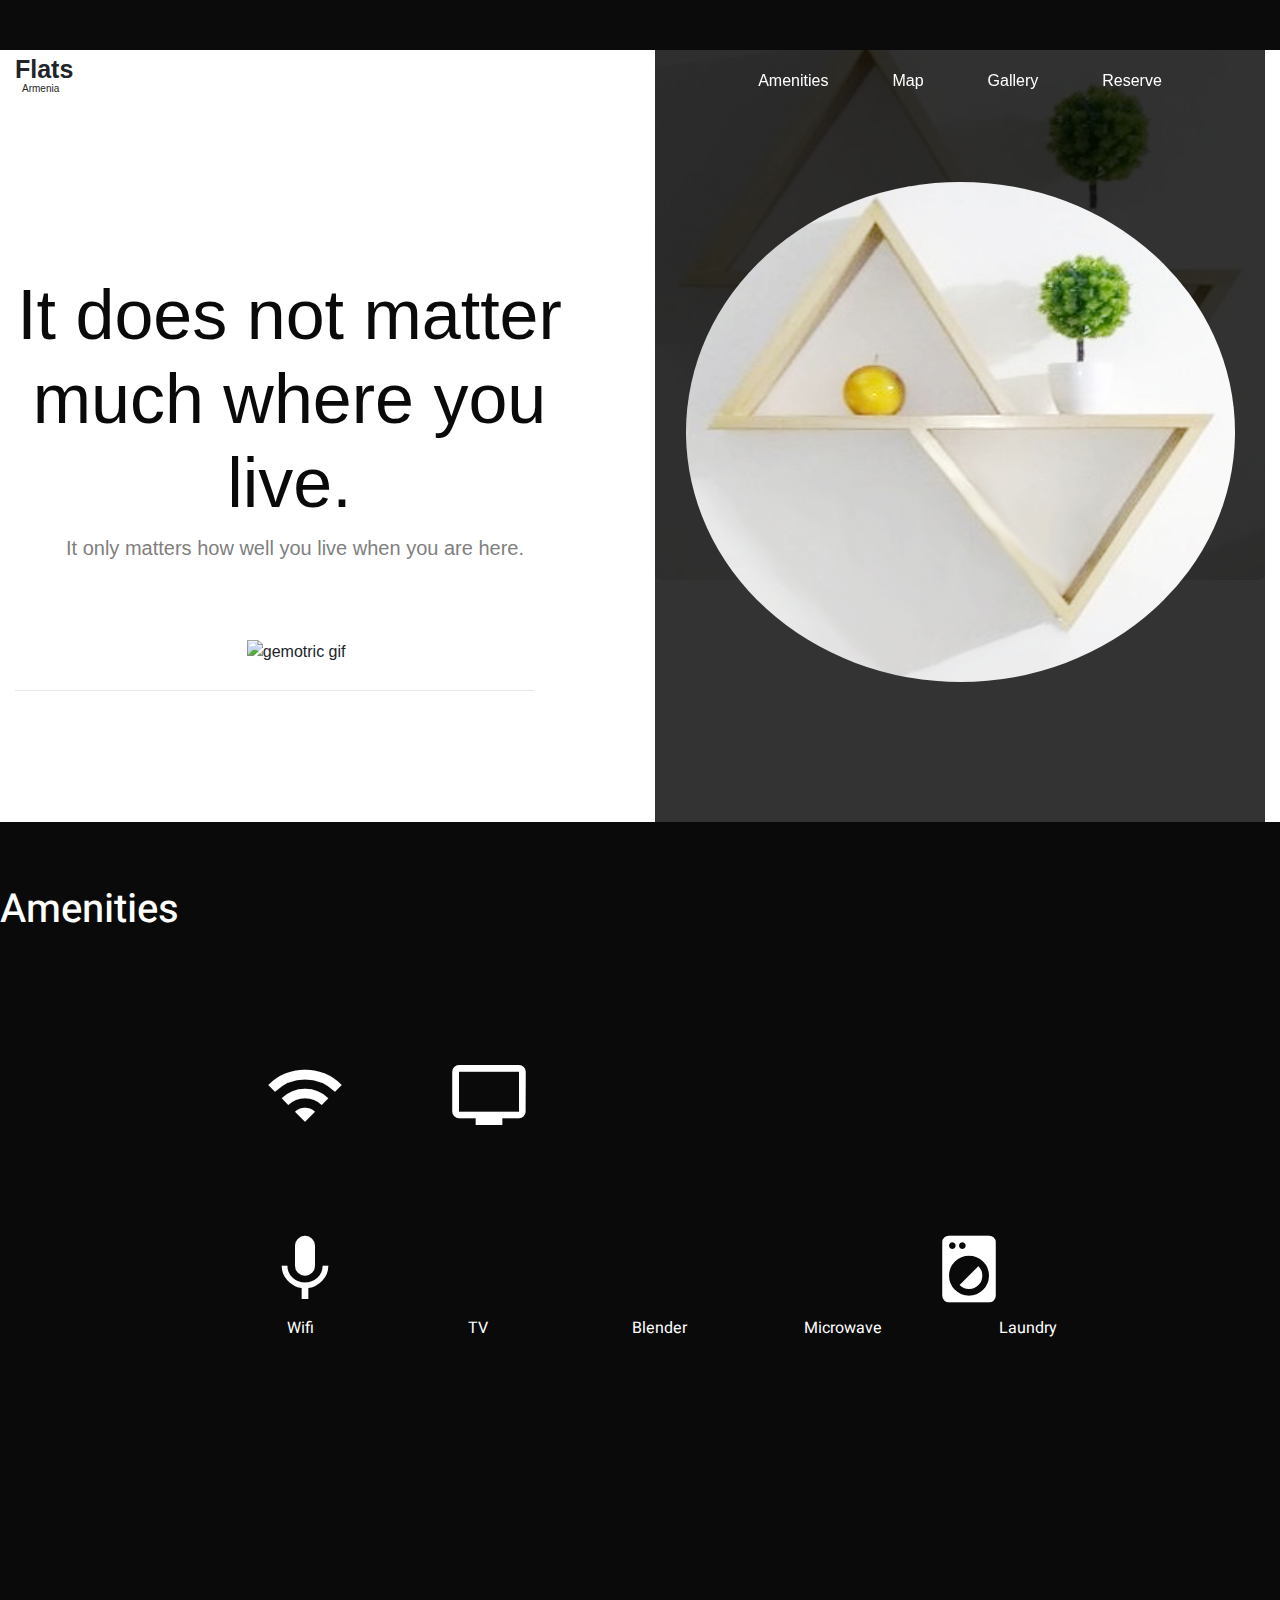
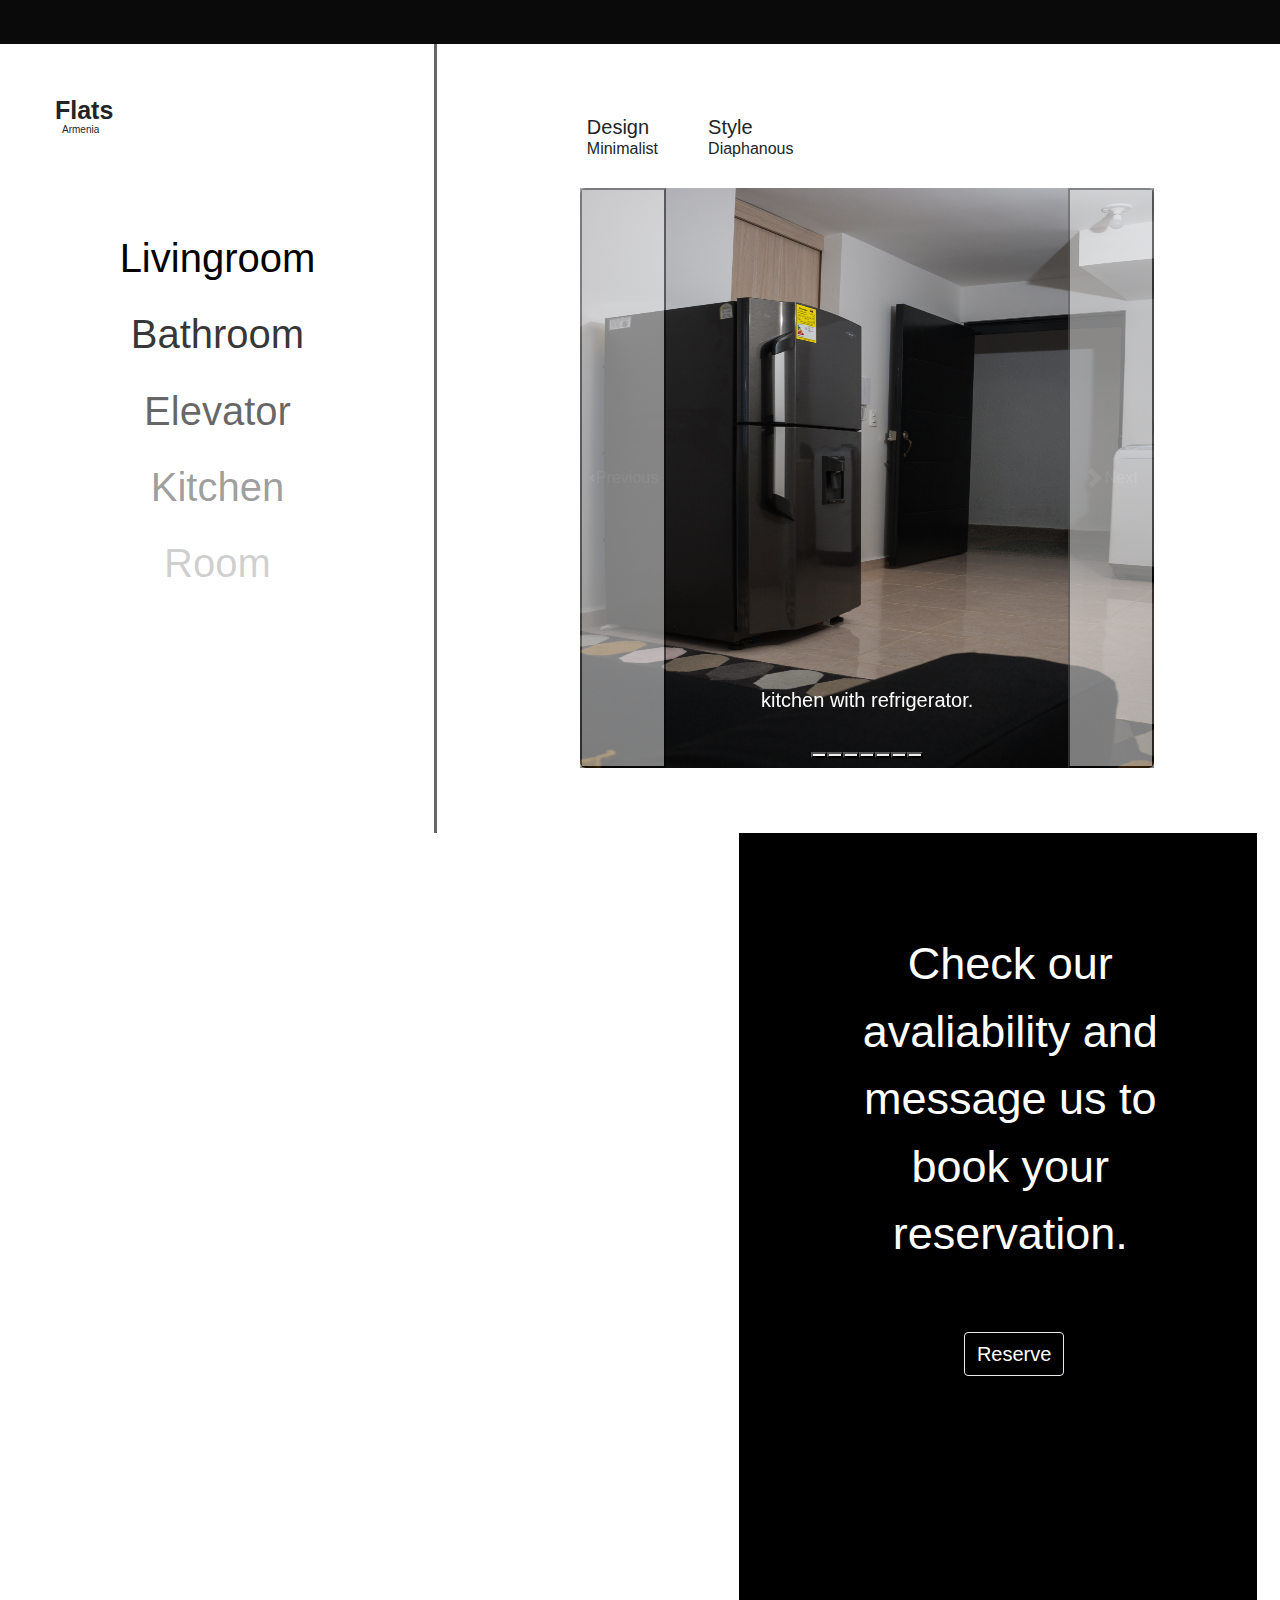
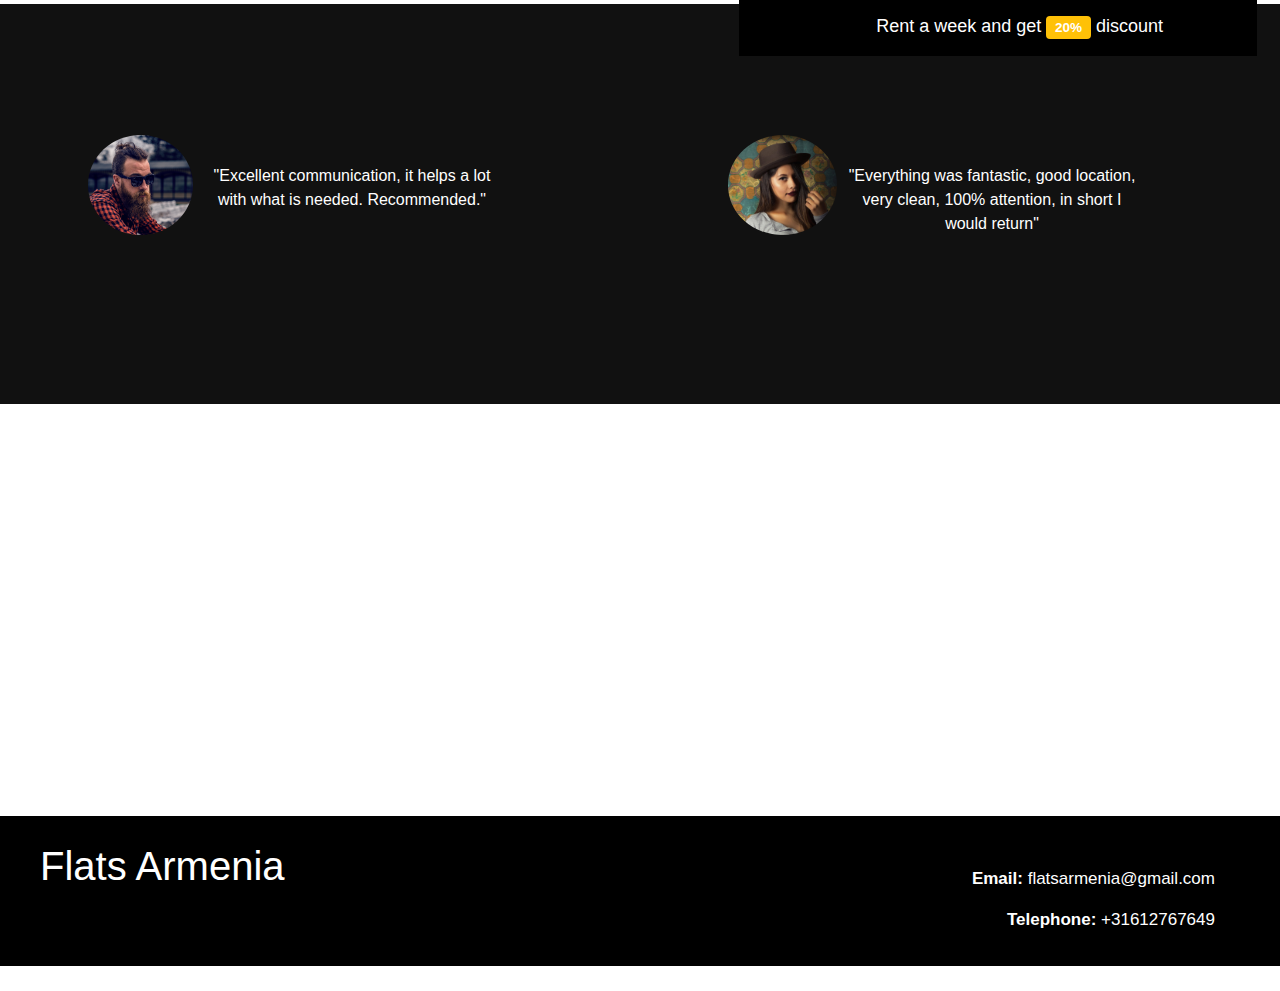
==== index.html @ c85fefac "deployment and clone process explained" ====
<!DOCTYPE html>
<html lang="en">

<head>
  <meta charset="UTF-8">
  <meta http-equiv="X-UA-Compatible" content="IE=edge">
  <meta name="viewport" content="width=device-width, initial-scale=1.0">
  <!--fonts-awesome-->
  <script src="https://kit.fontawesome.com/0c822ab8ba.js" crossorigin="anonymous"></script>
  <!--Google-fonts-->
  <link rel="preconnect" href="https://fonts.gstatic.com">
  <link
    href="https://fonts.googleapis.com/css2?family=Heebo:wght@100;200;300;700;800;900&family=Poppins:ital,wght@0,100;0,200;0,300;0,400;0,500;0,600;0,700;1,100;1,200;1,300;1,600&display=swap"
    rel="stylesheet">
  <!--Google-Icons-->
  <link href="https://fonts.googleapis.com/icon?family=Material+Icons" rel="stylesheet">
  <!--Boostrap 4.0.0-->
  <link rel="stylesheet" href="https://maxcdn.bootstrapcdn.com/bootstrap/4.0.0/css/bootstrap.min.css"
    integrity="sha384-Gn5384xqQ1aoWXA+058RXPxPg6fy4IWvTNh0E263XmFcJlSAwiGgFAW/dAiS6JXm" crossorigin="anonymous">
  <!--Boostrap 5.0.1-->
  <link href="https://cdn.jsdelivr.net/npm/bootstrap@5.0.1/dist/css/bootstrap.min.css" rel="stylesheet"
    integrity="sha384-+0n0xVW2eSR5OomGNYDnhzAbDsOXxcvSN1TPprVMTNDbiYZCxYbOOl7+AMvyTG2x" crossorigin="anonymous">
  <!--CSS-LINK-->
  <link href="assets/css/style.css" rel="stylesheet" type="text/css" />
  <script src="https://polyfill.io/v3/polyfill.min.js?features=default"></script>
  <script type="text/javascript" src="assets/js/script.js"></script>
  <title>Flats Armenia</title>
</head>
<body>
  <!--Landing page lg md -->
  <!-- The overlay -->
<div id="myNav" class="overlay">

  <!-- Button to close the overlay navigation -->
  <a href="javascript:void(0)" class="closebtn" onclick="closeNav()">&times;</a>

  <!-- Overlay content -->
  <div class="overlay-content">
    <a href="#amenities">Amenities</a>
    <a href="#map">Map</a>
    <a href="#carousel">Gallery</a>
    <a href="#calendar">Reserve</a>
  </div>

</div>

<!-- Use any element to open/show the overlay navigation menu -->
<div id="menu-hamburguer">
<span id="hamburguer-touch" onclick="openNav()"><i class="fas fa-bars"></i></span>
</div>
<div id="landing-page">
  <div class="container-fluid">
    <div class="row">
      <div class="col-md-6">
        <div id="logo"><span id="flats">Flats</span>
          <br><span id="armenia">Armenia</span>
        </div>
        <h1 id="title">It does not matter much where you live.</h1>
        <p id="small-letter">It only matters how well you live when you are here.</p>
        <img src="https://media.giphy.com/media/izyX9thmrMKMbUPx4b/giphy.gif" alt="gemotric gif" id="gif">
        <hr>
      </div>
      <div id="black-side" class="col-md-6 d-none d-sm-block">
        <div id="outer-image">
          <div id="carouselExampleSlidesOnly-1" class="carousel slide" data-bs-ride="carousel">
            <div class="carousel-inner">
              <div class="carousel-item background-image active">
                <img src="assets/images/carousel-1.jpg" class="d-block w-100 motion" alt="...">
              </div>
              <div class="carousel-item background-image">
                <img src="assets/images/cuadro.jpg" class="d-block w-100 motion" alt="...">
              </div>
              <div class="carousel-item background-image">
                <img src="assets/images/room.jpg" class="d-block w-100 motion" alt="...">
              </div>
            </div>
          </div>
          <div class="opaque-overlay">
            <nav id="menu-bar">
              <ul class="nav justify-content-center">
                <li class="nav-item">
                  <a class="nav-link active" aria-current="page" href="#amenities">Amenities</a>
                </li>
                <li class="nav-item">
                  <a class="nav-link" href="#map">Map</a>
                </li>
                <li class="nav-item">
                  <a class="nav-link" href="#carousel">Gallery</a>
                </li>
                <li class="nav-item">
                  <a class="nav-link" href="#calendar">Reserve</a>
                </li>
              </ul>
            </nav>
            <div id="carouselExampleSlidesOnly" class="carousel slide" data-bs-ride="carousel">
              <div class="carousel-inner">
                <div class="carousel-item active">
                  <img src="assets/images/carousel-1.jpg" class="d-block round-image" alt="decoration-flat">
                </div>
                <div class="carousel-item">
                  <img src="assets/images/cuadro.jpg" class="d-block round-image" alt="minimalist-picture-flat">
                </div>
                <div class="carousel-item">
                  <img src="assets/images/room.jpg" class="d-block round-image" alt="room-armenia">
                </div>
              </div>
            </div>
          </div>
        </div>
      </div>
    </div>
  </div>
  </div>
  <!--end landing page lg md-->
  <!--landing page sm-->

  <!--end landing page sm-->
  <div id="amenities" class="container-fluid">
    <div class="row">
      <h1 class="amenities-title">Amenities</h1>
      <div class="col-6 col-md-12">
        <ul class=amen-icons>
          <li><i class="material-icons">wifi</i><span class="d-md-none text-position">Wifi</span></li>
          <li><i class="material-icons">tv</i><span class="d-md-none text-position">TV</span></li>
          <li><i class="material-icons">blender</i><span class="d-md-none text-position">Blender</span></li>
          <li><i class="material-icons">microwave</i><span class="d-md-none text-position">Microwave</span></li>
          <li><i class="material-icons">local_laundry_service</i><span class="d-md-none text-position">Laundry</span>
          </li>
        </ul>
        <ul class="amen-text d-none d-sm-block">
          <li><span class="text-icon-1">Wifi</span></li>
          <li><span class="text-icon-2">TV</span></li>
          <li><span class="text-icon-3">Blender</span></li>
          <li><span class="text-icon-4">Microwave</span></li>
          <li><span class="text-icon-5">Laundry</span></li>
        </ul>
      </div>
      <div class="col-sm-12 col-6">
        <ul class=amen-icons>
          <li><i class="material-icons">flatware</i><span class="d-md-none text-position">Cutlery</span></li>
          <li><i class="material-icons">iron</i><span class="d-md-none text-position">Iron</span></li>
          <li><i class="material-icons">shower</i><span class="d-md-none text-position">Shower</span></li>
          <li><i class="material-icons">elevator</i><span class="d-md-none text-position">Elevator</span></li>
          <li><i class="material-icons">not_interested</i><span class="d-md-none text-position">No Parking</span></li>
        </ul>
        <ul class="amen-text d-none d-sm-block">
          <li><span class="text-icon-6">Silverware</span></li>
          <li><span class="text-icon-7">Iron</span></li>
          <li><span class="text-icon-8">Shower</span></li>
          <li><span class="text-icon-9">Elevator</span></li>
          <li><span class="text-icon-10">Not parking</span></li>
        </ul>
      </div>
    </div>
  </div>
  <div id="carousel" class="container-fluid">
    <div class="row">
      <div class="col-4 d-none d-xl-block">
        <div id="logo-2"><span id="flats-2">Flats</span>
          <br><span id="armenia-2">Armenia</span>
        </div>
        <ul id="house-sections">
          <li class="vertical-list color-1">
            <h1>Livingroom</h1>
          </li>
          <li class="vertical-list color-2">
            <h1>Bathroom</h1>
          </li>
          <li class="vertical-list color-3">
            <h1>Elevator</h1>
          </li>
          <li class="vertical-list color-4">
            <h1>Kitchen</h1>
          </li>
          <li class="vertical-list color-5">
            <h1>Room</h1>
          </li>

        </ul>
      </div>
      <div class="col-8">
        <div class="carrousel-titles-2">
          <ul id="carousel-list">
            <li>
              <h5>Design</h5><span id="minimal">Minimalist</span>
            </li>
            <li>
              <h5>Style</h5><span id="diaphan">Diaphanous</span>
            </li>
          </ul>
        <div id="carouselExampleDark" class="carousel carousel-dark slide" data-bs-ride="carousel">
          <div class="carousel-indicators">
            <button type="button" data-bs-target="#carouselExampleDark" data-bs-slide-to="0" class="active"
              aria-current="true" aria-label="Slide 1"></button>
            <button type="button" data-bs-target="#carouselExampleDark" data-bs-slide-to="1"
              aria-label="Slide 2"></button>
            <button type="button" data-bs-target="#carouselExampleDark" data-bs-slide-to="2"
              aria-label="Slide 3"></button>
            <button type="button" data-bs-target="#carouselExampleDark" data-bs-slide-to="3"
              aria-label="Slide 4"></button>
            <button type="button" data-bs-target="#carouselExampleDark" data-bs-slide-to="4"
              aria-label="Slide 5"></button>
            <button type="button" data-bs-target="#carouselExampleDark" data-bs-slide-to="5"
              aria-label="Slide 6"></button>
            <button type="button" data-bs-target="#carouselExampleDark" data-bs-slide-to="6"
              aria-label="Slide 7"></button>
          </div>
          <div class="carousel-inner">
            <div class="carousel-item active" data-bs-interval="10000">
              <img src="assets/images/fridge.jpg" class="d-block w-100 image-height" alt="...">
              <div class="carousel-caption d-none d-md-block">
                <h5 class="slide-white">kitchen with refrigerator.</h5>
                <p></p>
              </div>
            </div>
            <div class="carousel-item" data-bs-interval="2000">
              <img src="assets/images/kitchen-1.jpg" class="d-block w-100" alt="...">
              <div class="carousel-caption d-none d-md-block">
                <h5 class="slide-white">fully equipped kitchen </h5>
                <p></p>
              </div>
            </div>
            <div class="carousel-item" data-bs-interval="2000">
              <img src="assets/images/room1.jpg" class="d-block w-100" alt="...">
              <div class="carousel-caption d-none d-md-block">
                <h5>Confortable room with closet</h5>
                <p></p>
              </div>
            </div>
            <div class="carousel-item" data-bs-interval="2000">
              <img src="assets/images/bathroom.jpg" class="d-block w-100" alt="...">
              <div class="carousel-caption d-none d-md-block">
                <h5>Toilet and sink</h5>
                <p></p>
              </div>
            </div>
            <div class="carousel-item" data-bs-interval="2000">
              <img src="assets/images/kitchen3.jpg" class="d-block w-100" alt="...">
              <div class="carousel-caption d-none d-md-block">
                <h5>Drawers fully equipped with kitchen appliances</h5>
                <p></p>
              </div>
            </div>
            <div class="carousel-item">
              <img src="assets/images/shower.jpg" class="d-block w-100 image-height" alt="...">
              <div class="carousel-caption d-none d-md-block">
                <h5>Hot water shower</h5>
                <p></p>
              </div>
            </div>
          </div>
          <button class="carousel-control-prev" type="button" data-bs-target="#carouselExampleDark"
            data-bs-slide="prev">
            <span class="carousel-control-prev-icon" aria-hidden="true"></span>
            <span class="visually-hidden">Previous</span>
          </button>
          <button class="carousel-control-next" type="button" data-bs-target="#carouselExampleDark"
            data-bs-slide="next">
            <span class="carousel-control-next-icon" aria-hidden="true"></span>
            <span class="visually-hidden">Next</span>
          </button>
        </div>
      </div>
    </div>
  </div>
  <div id="calendar">
    <div class="container-fluid">
      <div class="row">
        <div class="col-7 ">
          <div class="elfsight-app-0c8169be-a261-493d-876f-62c4e778d07e"></div>
        </div>
        <div class="col-5">
          <p class="text-center">Check our avaliability and message us to book your reservation.</p>
          <a href="form.html" class="btn btn-dark">Reserve</a>
          <hr class="hr">
          <p class="badge-title">Rent a week and get <span class="badge bg-secondary">20%</span> discount</p>
        </div>
      </div>
    </div>
  </div>
  </div>
  <div id="review" class="container-fluid">
    <div class="row block">
      <div class="col-6">
        <div class="row">
          <div class="col-6 margin-image"><img class="round-image-1" src="assets/images/guy-image.png" alt="guest-mam"></div>
          <div class="col-6 margin-paragraph">
            <p>"Excellent communication, it helps a lot with what is needed. Recommended."</p>
          </div>
        </div>
      </div>
      <div class="col-6 block">
        <div class="row">
          <div class="col-6 margin-image"><img class="round-image-1" src="assets/images/girl-image.png" alt="guest-mam"></div>
          <div class="col-6 margin-paragraph">
            <p>"Everything was fantastic, good location, very clean, 100% attention, in short I would return"</p>
          </div>
        </div>
      </div>
    </div>
  </div>
  <div id="map"></div>
  <footer id="footer">
    <div id="info" class="row">
      <div class="col-7">
        <ul id="social">
          <li class="horizontal style"><a href="#flats">Flats Armenia</a></li>
          <li class="horizontal"><a href="https://www.airbnb.nl/rooms/31710601?translate_ugc=false&federated_search_id=bd0668a5-f300-4bf9-8739-6a45bd5bab67&source_impression_id=p3_1626727324_x%2BwKQZFZcJ4nUCVn&guests=1&adults=1"><i class="fab fa-airbnb"></i></a></li>
          <li class="horizontal"><a href="https://www.instagram.com/alquiler_armenia_quindio/"><i class="fab fa-instagram"></i></a></li>
        </ul>
      </div>
      <div id="contact" class="col-5">
        <p><span class="bold">Email:</span> flatsarmenia@gmail.com</p>
        <p><span class="bold">Telephone:</span> +31612767649</p>

      </div>
    </div>
  </footer>
  <script>
  /* Open when someone clicks on the span element */
function openNav() {
  document.getElementById("myNav").style.width = "100%";
}

/* Close when someone clicks on the "x" symbol inside the overlay */
function closeNav() {
  document.getElementById("myNav").style.width = "0%";
}
</script>
  <script>
    var APIkey = "AIzaSyD6F2UYda2LUohDHbhWN4rVdmyiPNs7oMw";
  </script>
  <!-- Async script executes immediately and must be after any DOM elements used in callback. -->
  <script
    src="https://maps.googleapis.com/maps/api/js?key=AIzaSyD6F2UYda2LUohDHbhWN4rVdmyiPNs7oMw&callback=initMap&libraries=&v=weekly"
    async></script>
  <script src="https://apps.elfsight.com/p/platform.js" defer></script>
  <script src="https://code.jquery.com/jquery-3.2.1.slim.min.js"
    integrity="sha384-KJ3o2DKtIkvYIK3UENzmM7KCkRr/rE9/Qpg6aAZGJwFDMVNA/GpGFF93hXpG5KkN"
    crossorigin="anonymous"></script>
  <script src="https://cdnjs.cloudflare.com/ajax/libs/popper.js/1.12.9/umd/popper.min.js"
    integrity="sha384-ApNbgh9B+Y1QKtv3Rn7W3mgPxhU9K/ScQsAP7hUibX39j7fakFPskvXusvfa0b4Q"
    crossorigin="anonymous"></script>
  <script src="https://maxcdn.bootstrapcdn.com/bootstrap/4.0.0/js/bootstrap.min.js"
    integrity="sha384-JZR6Spejh4U02d8jOt6vLEHfe/JQGiRRSQQxSfFWpi1MquVdAyjUar5+76PVCmYl"
    crossorigin="anonymous"></script>
  <script src="https://cdn.jsdelivr.net/npm/bootstrap@5.0.1/dist/js/bootstrap.bundle.min.js"
    integrity="sha384-gtEjrD/SeCtmISkJkNUaaKMoLD0//ElJ19smozuHV6z3Iehds+3Ulb9Bn9Plx0x4"
    crossorigin="anonymous"></script>
   
</body>


</html>
---- assets/css/style.css ----
@import url('https://fonts.googleapis.com/css2?family=Heebo:wght@100;200;300;700;800;900&family=Poppins:ital,wght@0,100;0,200;0,300;0,400;0,500;0,600;0,700;1,100;1,200;1,300;1,600&display=swap');



/*--Header--*/
#landing-page{
width: 100%;

}
#logo{
   position: relative;
   top:8%;
   line-height: 0.9;
}
#flats{
font-weight: bold;
font-size: 25px;
margin-bottom: 0px;
line-height: 0px;
}
#armenia{
  font-weight: lighter;
font-size: 10px;
margin-top: 0px;
line-height: 0.6;
margin-left: 7px;
}
#carousel #logo-2{
  position: relative;
  top:8%;
  line-height: 0.9;
  padding-left: 40px;
}
#carousel #flats-2{
font-weight: bold;
font-size: 25px;
margin-bottom: 0px;
line-height: 0px;
}
#carousel #armenia-2{
 font-weight: lighter;
font-size: 10px;
margin-top: 0px;
line-height: 0.6;
margin-left: 7px;
}
/*--menu--*/

#menu-bar {
margin-top: 10%;
padding: 0 0 10px;
}
#menu-hamburguer{
  height:50px;
  background-color: #0c0b0b;
  width: 100%;
  position: fixed;
  z-index: 2;
}
.fa, .fas {
  font-weight: 900;
  font-size: 40px;
  color: #ffffff;
}

.nav-link {
    display: block;
    padding: .5rem 2rem;
    color: #ffffff;
    text-decoration: none;
    transition: color .15s ease-in-out,background-color .15s ease-in-out,border-color .15s ease-in-out;
}
.nav-link:focus, .nav-link:hover {
    color: #e9d434;
}
#gif {
  height: 50px;
  width: 50px;
  margin-left: 38%;
  opacity: 1;
  margin-top: 10%;
}
hr{
  position: relative;
  top:10px;
  margin-right: 15%;
}
/*--End-Header--*/
/*--start Amenities--*/
#amenities {
  background: #0a0a0a;
  color:#ffffff;
  font-family: "heebo";
  height:822px;
 width: 100%;

}
.amenities-title{
  text-align: center;
  padding-top:5% ;
}
#amenities li{
  display: inline;
  margin-right: 10%;
  margin-top: 5%;

}
#amenities ul{
  padding-left: 20%;
 
}
.font-amenities{
display: inline;
}


.amen-icons{
  padding-top: 0px;
  margin-bottom: 0px;
  margin-top: 9%;
}
.text-icon{
  padding-left: 2.5%;
}
/*Icons--google*/
.material-icons {
  font-family: 'Material Icons';
  font-weight: normal;
  font-style: normal;
  font-size: 80px;  /* Preferred icon size */
  display: inline-block;
  line-height: 1;
  text-transform: none;
  letter-spacing: normal;
  word-wrap: normal;
  white-space: nowrap;
  direction: ltr;

  /* Support for all WebKit browsers. */
  -webkit-font-smoothing: antialiased;
  /* Support for Safari and Chrome. */
  text-rendering: optimizeLegibility;

  /* Support for Firefox. */
  -moz-osx-font-smoothing: grayscale;

  /* Support for IE. */
  font-feature-settings: 'liga';
}
.text-icon-1{
padding-left: 2.2%;
}
.text-icon-2{
  padding-left: 5%;
  }
  .text-icon-3{
    padding-left: 4%;
    }
    .text-icon-4{
      padding-left: 1.3%;
      }
      .text-icon-5{
        padding-left: 1.3%;
        }
        .text-icon-6{
          padding-left: 0.5%;
          }
          .text-icon-7{
            padding-left: 2.2%;
            }
            .text-icon-8{
              padding-left: 4%;
              }
              .text-icon-9{
                padding-left: 2%;
                }
                .text-icon-10{
                  padding-left: 1.3%;
                  }


/*--End Amenities--*/
#outer-image{
  height: 822px;
    width: 100%;
        overflow: hidden;
    position: relative;
}

@keyframes hero-zoom {
    from{
        transform: scale(1);
    }
    to{
        transform: scale(2);
    }
}
#title{
    color:#0a0a0a;
    font-size: 70px;
    text-align:center;
    margin-top: 40%;
    margin-right: 10%;
    margin-left: 0%

}
#small-letter{
    font-size: 20px;
    text-align:center;
    margin-right: 50px;
    color: gray;
}
.row{
    --bs-gutter-x: 9.0rem;
}
.opaque-overlay {
    position: absolute;
    top: 0;
    left: 0;
    height: 822.5px;
    width: 100%;
    background-color: rgba(0,0,0,0.8);
}

.round-image{
  height: 500px;
    border-radius: 50%;
    margin-top: 10%;
    margin-left: 15%;
}
#carouselExampleSlidesOnly{
margin-top: 10px;
}

.motion{
   animation-name: hero-zoom;
  animation-duration: 6s;
  animation-fill-mode: forwards;
}
@keyframes hero-zoom {
    from{
        transform: scale(1);
    }
    to{
        transform: scale(2);
    }
}
.background-image{
  height: 822px;
}
.row {
  --bs-gutter-x: .0rem;
  }
  /*--Carousel section*/
  #house-sections{
margin-top: 40%;
text-align: center;
padding-left: 1px;
  }
  .vertical-list{
    list-style: none;
    padding-bottom: 5%;
  }
  .color-1{
    color:rgba(0,0,0,1);
  }
  .color-2{
    color:rgba(0,0,0,0.8);
  }
  .color-3{
    color:rgba(0,0,0,0.6);
  }
  .color-4{
    color:rgba(0,0,0,0.4);
  }
  .color-5{
    color:rgba(0,0,0,0.2);
  }
 
 .slide-white{
color:#ffffff;
 }
 .slide-black{
color:black;
}

  .carrousel-titles-1 li{
    display: inline-block;
    padding-left:10%;
    margin-left: 10px;
    padding-top: 20%;
  }
  #carrousel-titles-1 ul{
    margin-left: -70px;
  }
  .carrousel-titles-2 li{
    display: inline-block;
    padding-left:1%;
    margin-left: -0px;
  }
  #carrousel-titles-2 ul{
    margin-left: -70px;
  }
  #carousel-list{
    padding-top: 1%;
    padding-left: 1px;
    line-height: 0.3;
    padding-bottom: 20px;
    word-spacing: 40px;
  }
  #minimal{
font-weight: lighter;
  }
  #diaphan{
    font-weight: lighter;
  }
  #carousel{
height: 800px;
width:101.7%;
  }
  .col-8 {
    flex: 0 0 auto;
    width: 60.3333333333%;
    padding-left: 11%;
    padding-right: 5%;
    padding-top:5%;
    padding-bottom:5%;
    border-left: rgba(0,0,0,0.6) solid 3px;
}

.w-100 {
  width: 100%!important;
  height: 580px;
  border-radius: 1%;
}
  /*--END-Carousel section*/
  /*--Calendar section*/  
  .col-5{
    background-color:black;
    color:#ffff;
    font-size: 45px;
  }
  .text-center{
margin-top: 20%;
margin-right: 10%;
margin-left: 15%;
  }
  .badge {
    display: inline-block;
    padding: .35em .65em;
    font-size: .75em;
    font-weight: 700;
    line-height: 1;
    color: #fff;
    text-align: center;
    white-space: nowrap;
    vertical-align: baseline;
    border-radius: .25rem;
}
.bg-secondary {
    background-color: #ffc107!important;
}
#calendar .badge-title{
  font-size:18px;
  margin-right: 15%;
margin-left: 25%;
margin-top:2%;
font-weight:lighter;
}
.btn {
  margin-left: 43%;
  font-size: 20px;
  margin-top: 10%;
}
.btn-dark {
  color: #fff;
  background-color: #000000;
  border-color: #e9ecef;
}
.hr{
  margin-top: 45%;
margin-left: 17%;
}
#review{
  width:100%;
  height:400px;
  background-color:
  #111111;
  margin-top: 59.4%;
  }

.margin-paragraph {
  margin-top: 25%;
  width: 60%;
  color: #ffff;
  text-align: center;
  position: absolute;
  left: 30%;
}
div#map {
  min-height: 360px;
margin-top: 2%;
width:100%;
}
#footer{
  height: 180px;
  width:100%;
  background-color:black;
  color:#ffff;
  margin-top:2%;
  margin-left:1%;
  margin-bottom: 2%;
}
#social{
list-style:  none;
margin-top: 20px;
}
.horizontal{
  display: inline;
  text-align: center;
}
.fab, .far {
  font-weight: 400;
  font-size: 40px;
  margin-left: 50px;
  margin-top: 4.5%;
}
.style{
  font-size: 40px;
}
.info{
  margin-top: 1px;
  margin-left: 80%;
}

#contact{
  text-align: right;
  padding-right: 80px;
  padding-top: 20px;
  margin-top: 30px;
  font-size: 17px;
}
.bgn{
  background-color: black;
}

.bold{
font-weight: bold;
margin-top: 30px;
  font-size: 17px;
}
.jumbotron {
  border-radius: 1%;
  padding: 4rem 2rem;
  margin: 15%;
}
.jumbo-title{
  text-align: center;
  font-size: 40px;
}
.alert-secondary {
  color: #41464b;
  background-color: #1a1b1b;
  border-color: #d3d6d8;
}
#logo-form{
  color:white;
  margin-left: 10%;
  position: absolute;
  top:5%;
  line-height: 0.9;
}
#logo-form-1{
  font-weight: bold;
  font-size: 25px;
  margin-bottom: 0px;
  line-height: 0px;
}
#logo-form-2{
    font-weight: lighter;
   font-size: 10px;
   margin-top: 17px;
   line-height: 0.6;
   margin-left: 7px;
   }


@media screen and (max-width: 1024px) {
   
  #black-side{
    padding-left: 0px;
  }
  #carousel {
    height: 350px;
    width: 100%;
}
}
  

  .round-image{
  margin-left: 5%;
  width: 90%;
}
#calendar .row{
  width:100%;
}

.round-image-1{
  height: 100px;
    border-radius: 50%;
    margin-top: 1%;
    margin-left: 25%;
    display: inline;
}
.margin-image{
  margin-top: 20%;
  width:40%;
  color: #ffff;
}

.margin-paragraph {
  margin-top: 25%;
  width: 60%;
  color: #ffff;
  text-align: center;
  position: absolute;
  left: 30%;
}
#footer {
  height: 150px;
  width: 100%;
  background-color: black;
  color: #ffff;
  margin-top: 2%;
  margin-left: 0%;
}
li a{
  text-decoration: none;
  color: #ffffff;
}
a:hover {
  color: #f8f9fa;
  text-decoration: none;
}
a{
  text-decoration: none;
  color: #ffffff;
}
/* The Overlay (background) */
.overlay {
  /* Height & width depends on how you want to reveal the overlay (see JS below) */   
  height: 100%;
  width: 0;
  position: fixed; /* Stay in place */
  z-index: 1; /* Sit on top */
  left: 0;
  top: 0;
  background-color: rgb(0,0,0); /* Black fallback color */
  background-color: rgba(0,0,0, 0.9); /* Black w/opacity */
  overflow-x: hidden; /* Disable horizontal scroll */
  transition: 0.5s; /* 0.5 second transition effect to slide in or slide down the overlay (height or width, depending on reveal) */
}

/* Position the content inside the overlay */
.overlay-content {
  position: relative;
  top: 25%; /* 25% from the top */
  width: 100%; /* 100% width */
  text-align: center; /* Centered text/links */
  margin-top: 30px; /* 30px top margin to avoid conflict with the close button on smaller screens */
}

/* The navigation links inside the overlay */
.overlay a {
  padding: 8px;
  text-decoration: none;
  font-size: 36px;
  color: #818181;
  display: block; /* Display block instead of inline */
  transition: 0.3s; /* Transition effects on hover (color) */
}

/* When you mouse over the navigation links, change their color */
.overlay a:hover, .overlay a:focus {
  color: #f1f1f1;
}

/* Position the close button (top right corner) */
.overlay .closebtn {
  position: absolute;
  top: 20px;
  right: 45px;
  font-size: 60px;
}

/* When the height of the screen is less than 450 pixels, change the font-size of the links and position the close button again, so they don't overlap */
@media screen and (max-height: 450px) {
  .overlay a {font-size: 20px}
  .overlay .closebtn {
    font-size: 40px;
    top: 15px;
    right: 35px;
  }
}



@media screen and (max-width: 768px) {
 
  #logo{
    position: relative;
    top:15%;
    line-height: 0.9;
}

#title{
  color:#0a0a0a;
  font-size: 40px;
  text-align:center;
  margin-top:40%;
  margin-right: -10%;
}
#small-letter{
  font-size: 15px;
  text-align:center;
  margin-left: 10px;
  color: gray;
  margin-right:-10%;
}
.col-md-6{
  padding-left: 50px;
  padding-right: 0px;
  height: 550px;
}
#gif {
  height: 70px;
  width: 70px;
  margin-left: 45%;
  opacity: 1;
  margin-top: 9%;
}
hr{
  margin-left: 10%;
  margin-top: 10%;
  margin-right: 0%;
}
#amenities {
  background: #0a0a0a;
  color:#ffffff;
  font-family: "heebo";
  height:400px;
  width:123.1%;
  padding-top: 10%;
}
#amenities li{
  display:block;
  margin-right: 10%;
  margin-top: 5%;

}

/*Icons--google*/
.material-icons {
  font-family: 'Material Icons';
  font-weight: normal;
  font-style: normal;
  font-size: 30px;  /* Preferred icon size */
  display: inline;
  line-height: 1;
  text-transform: none;
  letter-spacing: normal;
  word-wrap: normal;
  white-space: nowrap;
  direction: ltr;

  /* Support for all WebKit browsers. */
  -webkit-font-smoothing: antialiased;
  /* Support for Safari and Chrome. */
  text-rendering: optimizeLegibility;

  /* Support for Firefox. */
  -moz-osx-font-smoothing: grayscale;

  /* Support for IE. */
  font-feature-settings: 'liga';
}
.text-position{
padding-left: 5%;
font-size: 20px;
font-weight: normal;
margin-bottom: 9%;
position: absolute;
}

.container, .container-md, .container-sm {
  max-width: 768px;
}
.row {
  --bs-gutter-x: .0rem;
}
#carousel{
height: 100%;
width:120%;
}
.w-100 {
  width: 100%!important;
  height: 400px;
}
.col-8 {
  flex: 0 0 auto;
  width: 80.3333333333%;
  padding-left: 15%;
  padding-right: 0%;
  padding-top:5%;
  padding-bottom:5%;
  margin-left:2%;
  border-left: rgba(0,0,0,0) solid 1px;
}
#calendar{
  width:100%;
  padding-left:0px
}
#calendar .row{
  width:100%;
}
#calendar .badge-title {
  font-size: 20px;
  margin-right: 15%;
  margin-left: 20%;
  margin-top: 17%;
  font-weight: lighter;
  margin-bottom: 10%;
  text-align: center;
}
.col-7 {
  flex: 0 0 auto;
  width: 100%;
}
.col-5 {
  flex: 0 0 auto;
  width: 100%;
}
.hr{
  display: none;
}
.btn{
  margin-left: 41.5%;
}
#review {
  width: 123%;
  height: 400px;
  background-color: #111111;
  margin-left: 0px;
  margin-top: 10px;
}
 #review .block{
  display: block;
position: relative;
}
.margin-paragraph {
  margin-top: 20%;
  width: 60%;
  color: #ffff;
  /* padding-left: 25%; */
  text-align: center;
  position: absolute;
  left: 105%;
}
.margin-image{
  margin-top: 27%;
  width:40%;
  color: #ffff;
  margin-left:35px;
}
div#map {
  min-height: 360px;
margin-top: 2%;
width: 122%;
}
#footer {
  height: 150px;
  width: 123%;
  background-color: black;
  color: #ffff;
  margin-top: 2%;
  margin-left: 0%;
}
#contact {
  text-align: right;
  padding-right: 20px;
  padding-top: 0px;
  line-height: 8px;
  margin-top: 0px;
}
#contact .col-5{
  background-color: #ffff;
}
.jumbotron {
  border-radius: 1%;
  padding: 4rem 2rem;
  margin: 15%;
  margin-top:20%;
}
form .btn{
  margin-left: 12%;
}

}
/*ipod pro responsiveness*/
@media screen and (width: 1024px){
  #amenities ul {
    padding-left: 10%;
    color:rgb(248, 250, 250);
  }
  #logo{
    position: relative;
    top:9%;
    line-height: 0.9;
}
#gif {
  height: 70px;
  width: 70px;
  margin-left: 37.5%;
  opacity: 1;
  margin-top: 9%;
}
hr{
  margin-right: 10%;
}
  #amenities{
  width: 102.5%;
  height: 600px;
  }
  .text-icon-1{
    padding-left: 3%;
    }
    .text-icon-2{
      padding-left: 6%;
      }
      .text-icon-3{
        padding-left: 5%;
        }
        .text-icon-4{
          padding-left: 1.3%;
          }
          .text-icon-5{
            padding-left: 1.6%;
            }
            .text-icon-6{
              padding-left: 0.5%;
              }
              .text-icon-7{
                padding-left: 2.2%;
                }
                .text-icon-8{
                  padding-left: 5.5%;
                  }
                  .text-icon-9{
                    padding-left: 2%;
                    }
                    .text-icon-10{
                      padding-left: 1.7%;
                      }

                      
.row {
--bs-gutter-x: .0rem;
}
.w-100 {
  width: 100%!important;
  height: 900px;
  border-radius: 2%;
}
.col-8 {
  flex: 0 0 auto;
  width: 70%;
  padding-left: 15%;
  padding-top:5%;
  padding-bottom:5%;
  margin-left:12%
  
}
#carousel{
  height: 100%;
}
#calendar{
  width:102.2%;
}
#review{
  width:102.3%;
  height:400px;
  background-color:
  #111111;
  margin-top: 0%;
  }
.margin-paragraph {
  margin-top: 25%;
  width: 60%;
  color: #ffff;
  text-align: center;
  position: absolute;
  left: 35%;
}
div#map {
  min-height: 360px;
  margin-top: 2%;
  width: 102.3%;
}

}
/*ipad  responsiveness*/
@media screen and (width: 768px){
  #logo{
    position: relative;
    top:10%;
    line-height: 0.9;
 }
  #outer-image {
    width: 145%;
    height: 800px;
}
#amenities li{
  display:inline;
  margin-right: 10%;
  margin-top: 5%;

}
.amen-icons {
  padding-top: 0px;
  margin-bottom: 0px;
  margin-top: 4%;
}
#amenities {
  background: #0a0a0a;
  color:#ffffff;
  font-family: "heebo";
  height:430px;
  width:120%;
  padding-top: 0%;
}
#amenities ul{
  padding-left: 15%;
 
}
.material-icons {
  font-family: 'Material Icons';
  font-weight: normal;
  font-style: normal;
  font-size: 60px;  /* Preferred icon size */
  display: inline;
  line-height: 1;
  text-transform: none;
  letter-spacing: normal;
  word-wrap: normal;
  white-space: nowrap;
  direction: ltr;

  /* Support for all WebKit browsers. */
  -webkit-font-smoothing: antialiased;
  /* Support for Safari and Chrome. */
  text-rendering: optimizeLegibility;

  /* Support for Firefox. */
  -moz-osx-font-smoothing: grayscale;

  /* Support for IE. */
  font-feature-settings: 'liga';
}

.text-icon-1{
  padding-left: 2.4%;
  }
  .text-icon-2{
    padding-left: 5%;
    }
    .text-icon-3{
      padding-left: 3.3%;
      }
      .text-icon-4{
        padding-left: 0%;
        }
        .text-icon-5{
          padding-left: 0%;
          }
          .text-icon-6{
            padding-left: 0%;
            }
            .text-icon-7{
              padding-left: 0%;
              }
              .text-icon-8{
                padding-left: 3.5%;
                }
                .text-icon-9{
                  padding-left: 0.3%;
                  }
                  .text-icon-10{
                    padding-left: 0%;
                    }
                    .col-md-6{
                      padding-left: 50px;
                      padding-right: 0px;
                      height: 800px;
                    }
                    #title{
                      color:#0a0a0a;
                      font-size: 60px;
                      text-align:center;
                      margin-top: 50%;
                      margin-right: 20%;
                      margin-left: 0%
                  
                    }
                  #small-letter{
                      font-size: 20px;
                      text-align:center;
                      margin-right: 50px;
                      color: gray;
                  }
                  #gif {
                    height: 50px;
                    width: 50px;
                    margin-left: 38%;
                    opacity: 1;
                    margin-top: 10%;
                    display: none;
                }
                .w-100 {
                  width: 100%!important;
                  height: 900px;
                  border-radius: 2%;
                }
hr {
    position: relative;
    top: 10px;
    margin-right: 15%;
}
#calendar{
width:100%
}
.col-7 {
  flex: 0 0 auto;
  width: 49.3333333333%;
}
.col-5 {
  flex: 0 0 auto;
  width: 49.3333333333%;
}
#review {
  width: 119.8%;
  height: 400px;
  background-color: #111111;
}
.margin-paragraph {
  margin-top: 20%;
  width: 60%;
  color: #ffff;
  /* padding-left: 25%; */
  text-align: center;
  position: absolute;
  left: 105%;
}
.margin-image{
  margin-top: 20%;
  width:40%;
  color: #ffff;
  margin-left:40%;
}
div#map {
  min-height: 360px;
  margin-top: 2%;
  width: 119.5%;
}
#footer {
  height: 150px;
  width: 120%;
  background-color: black;
  color: #ffff;
  margin-top: 2%;
  margin-left: 0%;
}
#contact {
  text-align: right;
  padding-right: 20px;
  padding-top: 50px;
  line-height: 8px;
  margin-top: 0px;
}
}
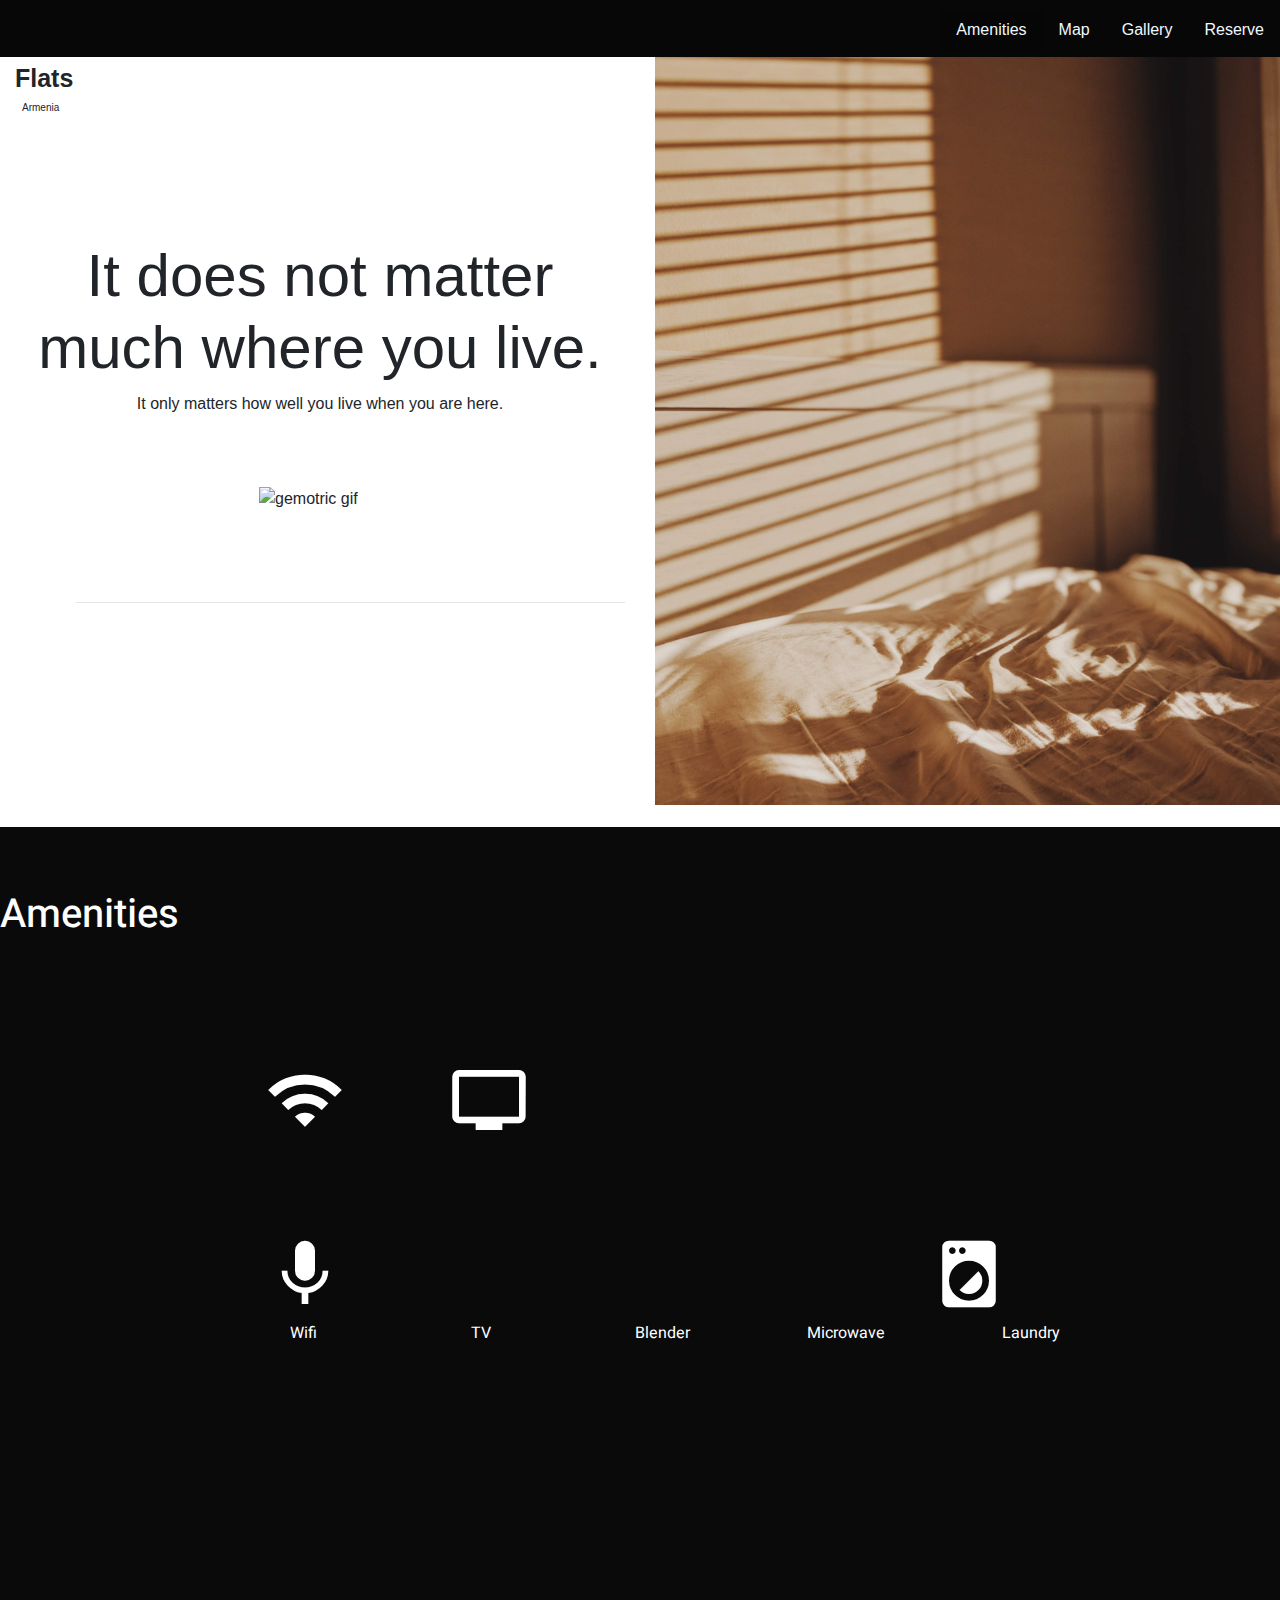
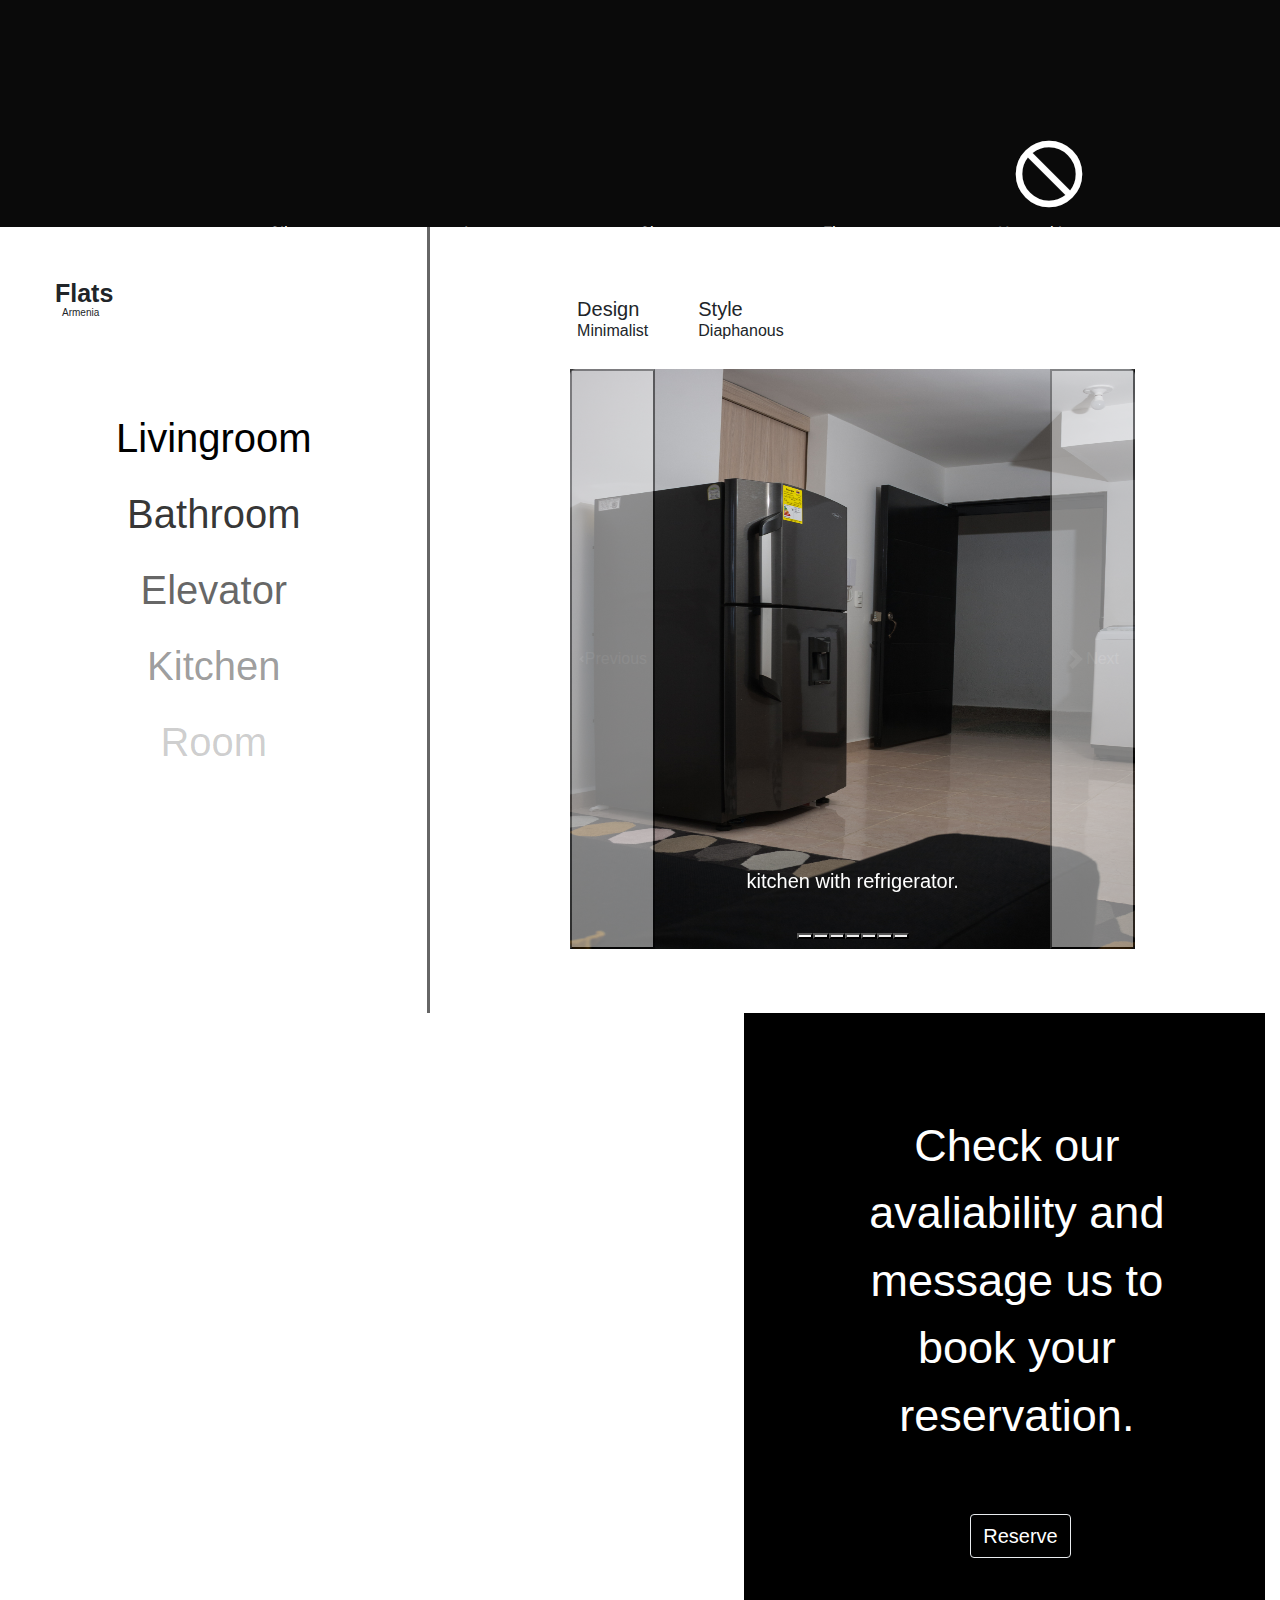
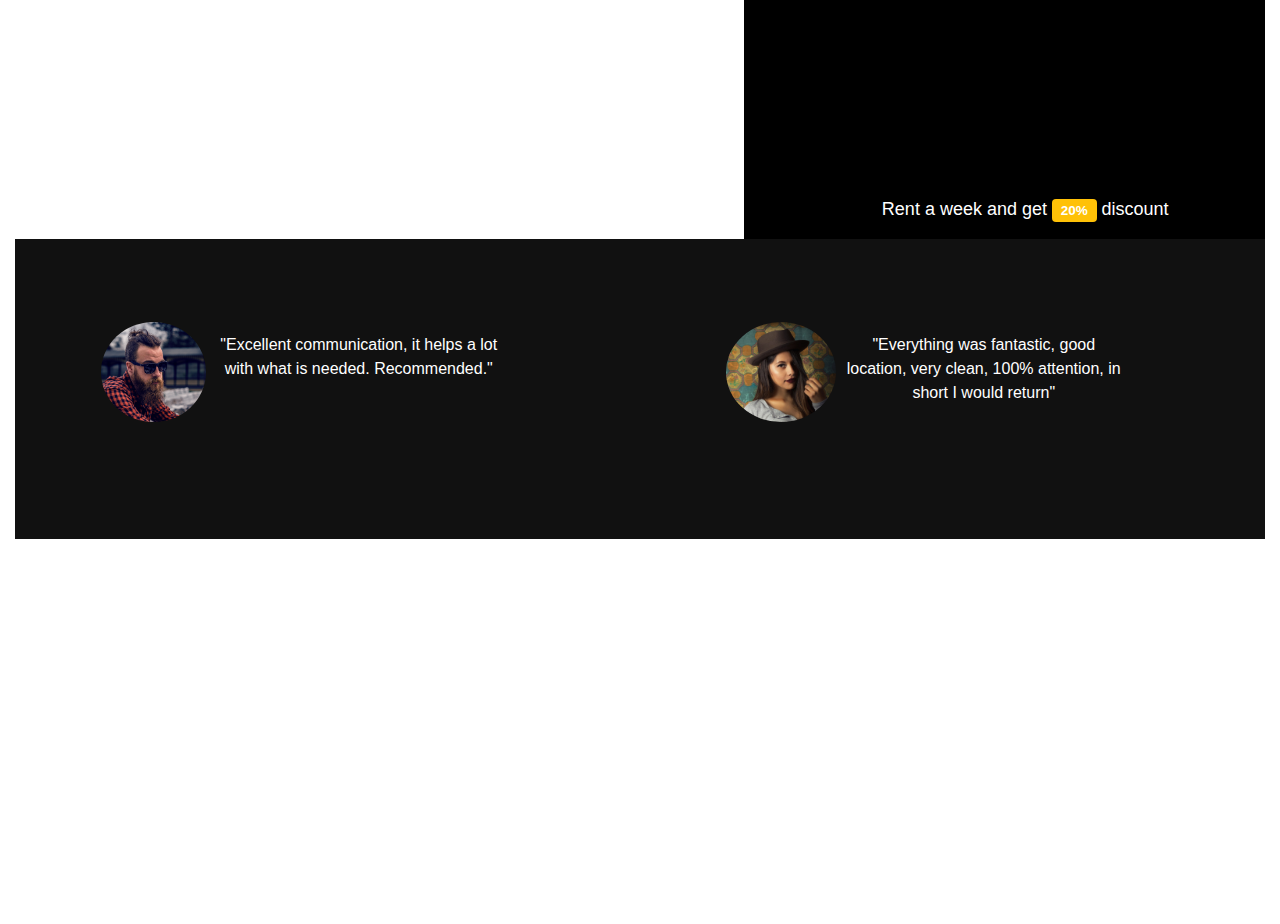
==== commit 7a5f52c5: "Adjusted the extended navbar and the hamburguer menu" ====
--- a/index.html
+++ b/index.html
@@ -26,329 +26,282 @@
   <script type="text/javascript" src="assets/js/script.js"></script>
   <title>Flats Armenia</title>
 </head>
-<body>
-  <!--Landing page lg md -->
-  <!-- The overlay -->
-<div id="myNav" class="overlay">
-
-  <!-- Button to close the overlay navigation -->
-  <a href="javascript:void(0)" class="closebtn" onclick="closeNav()">&times;</a>
-
-  <!-- Overlay content -->
-  <div class="overlay-content">
-    <a href="#amenities">Amenities</a>
-    <a href="#map">Map</a>
-    <a href="#carousel">Gallery</a>
-    <a href="#calendar">Reserve</a>
-  </div>
-
+
+<body container no-gutters>
+  <!-- Top Navigation Hamburger Menu -->
+  <nav id="menubar" class="col d-block d-sm-none">
+   <div class="">
+       <div class="dropdown">
+           <button class="btn btn-secondary dropdown-toggle" type="button" id="dropdownMenuButton"
+               data-toggle="dropdown" aria-haspopup="true" aria-expanded="false">
+               <i class="fas fa-bars"></i>
+           </button>
+           <div class="dropdown-menu" aria-labelledby="dropdownMenuButton">
+               <a class="dropdown-item active" href="#amenities">Amenities</a>
+               <a class="dropdown-item" href="#map">Map</a>
+               <a class="dropdown-item" href="#carousel">Gallery</a>
+               <a class="dropdown-item" href="#calendar">Reserve</a>
+           </div>
+       </div>
+   </div>
+ </nav>
+   <!-- extended Menu -->
+ <nav id="navbar" class="d-none d-sm-block">
+   <ul class="nav justify-content-end">
+     <li class="nav-item">
+       <a class="nav-link active" href="#amenities">Amenities</a>
+     </li>
+     <li class="nav-item">
+       <a class="nav-link" href="#map">Map</a>
+     </li>
+     <li class="nav-item">
+       <a class="nav-link" href="#carousel">Gallery</a>
+     </li>
+     <li class="nav-item">
+       <a class="nav-link" href="#calendar">Reserve</a>
+     </li>
+   </ul>
+ </nav>
+
+<!--landing page-->
+<div id="landing-page">
+ <div class="container-fluid no-gutters">
+   <div class="row">
+     <div class="col-md-6">
+       <div id="logo"><span id="flats">Flats</span>
+         <br><span id="armenia">Armenia</span>
+       </div>
+       <h1 id="title">It does not matter much where you live.</h1>
+       <p id="small-letter">It only matters how well you live when you are here.</p>
+       <img src="https://media.giphy.com/media/izyX9thmrMKMbUPx4b/giphy.gif" alt="gemotric gif" id="gif">
+         <hr>
+       </div>
+       <div class="col-md-6 col-md-6 d-none d-sm-block">
+         <img src="assets/images/room.jpg" id="photo-1" alt="room-armenia">
+       </div>
+     </div>
+   </div>
+ </div>
+<!--end landing page lg md-->
+<!--Amenities-->
+<div id="amenities" class="container-fluid">
+ <div class="row">
+   <h1 class="amenities-title">Amenities</h1>
+   <div class="col-6 col-md-12">
+     <ul class=amen-icons>
+       <li><i class="material-icons">wifi</i><span id="sub=1" class="d-md-none text-position"></span></li>
+       <li><i class="material-icons">tv</i><span class="d-md-none text-position"></span></li>
+       <li><i class="material-icons">blender</i><span class="d-md-none text-position"></span></li>
+       <li><i class="material-icons">microwave</i><span class="d-md-none text-position"></span></li>
+       <li><i class="material-icons">local_laundry_service</i><span class="d-md-none text-position"></span>
+       </li>
+     </ul>
+     <ul class="amen-text d-none d-sm-block">
+       <li><span class="text-icon-1">Wifi</span></li>
+       <li><span class="text-icon-2">TV</span></li>
+       <li><span class="text-icon-3">Blender</span></li>
+       <li><span class="text-icon-4">Microwave</span></li>
+       <li><span class="text-icon-5">Laundry</span></li>
+     </ul>
+   </div>
+   <div class="col-sm-12 col-6">
+     <ul class=amen-icons>
+       <li><i class="material-icons">flatware</i><span class="d-md-none text-position"></span></li>
+       <li><i class="material-icons">iron</i><span class="d-md-none text-position"></span></li>
+       <li><i class="material-icons">shower</i><span class="d-md-none text-position"></span></li>
+       <li><i class="material-icons">elevator</i><span class="d-md-none text-position"></span></li>
+       <li><i class="material-icons">not_interested</i><span class="d-md-none text-position"></span></li>
+     </ul>
+     <ul class="amen-text d-none d-sm-block">
+       <li><span class="text-icon-6">Silverware</span></li>
+       <li><span class="text-icon-7">Iron</span></li>
+       <li><span class="text-icon-8">Shower</span></li>
+       <li><span class="text-icon-9">Elevator</span></li>
+       <li><span class="text-icon-10">Not parking</span></li>
+     </ul>
+   </div>
+ </div>
 </div>
-
-<!-- Use any element to open/show the overlay navigation menu -->
-<div id="menu-hamburguer">
-<span id="hamburguer-touch" onclick="openNav()"><i class="fas fa-bars"></i></span>
-</div>
-<div id="landing-page">
-  <div class="container-fluid">
-    <div class="row">
-      <div class="col-md-6">
-        <div id="logo"><span id="flats">Flats</span>
-          <br><span id="armenia">Armenia</span>
-        </div>
-        <h1 id="title">It does not matter much where you live.</h1>
-        <p id="small-letter">It only matters how well you live when you are here.</p>
-        <img src="https://media.giphy.com/media/izyX9thmrMKMbUPx4b/giphy.gif" alt="gemotric gif" id="gif">
-        <hr>
-      </div>
-      <div id="black-side" class="col-md-6 d-none d-sm-block">
-        <div id="outer-image">
-          <div id="carouselExampleSlidesOnly-1" class="carousel slide" data-bs-ride="carousel">
-            <div class="carousel-inner">
-              <div class="carousel-item background-image active">
-                <img src="assets/images/carousel-1.jpg" class="d-block w-100 motion" alt="...">
-              </div>
-              <div class="carousel-item background-image">
-                <img src="assets/images/cuadro.jpg" class="d-block w-100 motion" alt="...">
-              </div>
-              <div class="carousel-item background-image">
-                <img src="assets/images/room.jpg" class="d-block w-100 motion" alt="...">
-              </div>
-            </div>
-          </div>
-          <div class="opaque-overlay">
-            <nav id="menu-bar">
-              <ul class="nav justify-content-center">
-                <li class="nav-item">
-                  <a class="nav-link active" aria-current="page" href="#amenities">Amenities</a>
-                </li>
-                <li class="nav-item">
-                  <a class="nav-link" href="#map">Map</a>
-                </li>
-                <li class="nav-item">
-                  <a class="nav-link" href="#carousel">Gallery</a>
-                </li>
-                <li class="nav-item">
-                  <a class="nav-link" href="#calendar">Reserve</a>
-                </li>
-              </ul>
-            </nav>
-            <div id="carouselExampleSlidesOnly" class="carousel slide" data-bs-ride="carousel">
-              <div class="carousel-inner">
-                <div class="carousel-item active">
-                  <img src="assets/images/carousel-1.jpg" class="d-block round-image" alt="decoration-flat">
-                </div>
-                <div class="carousel-item">
-                  <img src="assets/images/cuadro.jpg" class="d-block round-image" alt="minimalist-picture-flat">
-                </div>
-                <div class="carousel-item">
-                  <img src="assets/images/room.jpg" class="d-block round-image" alt="room-armenia">
-                </div>
-              </div>
-            </div>
-          </div>
-        </div>
-      </div>
-    </div>
-  </div>
-  </div>
-  <!--end landing page lg md-->
-  <!--landing page sm-->
-
-  <!--end landing page sm-->
-  <div id="amenities" class="container-fluid">
-    <div class="row">
-      <h1 class="amenities-title">Amenities</h1>
-      <div class="col-6 col-md-12">
-        <ul class=amen-icons>
-          <li><i class="material-icons">wifi</i><span class="d-md-none text-position">Wifi</span></li>
-          <li><i class="material-icons">tv</i><span class="d-md-none text-position">TV</span></li>
-          <li><i class="material-icons">blender</i><span class="d-md-none text-position">Blender</span></li>
-          <li><i class="material-icons">microwave</i><span class="d-md-none text-position">Microwave</span></li>
-          <li><i class="material-icons">local_laundry_service</i><span class="d-md-none text-position">Laundry</span>
-          </li>
-        </ul>
-        <ul class="amen-text d-none d-sm-block">
-          <li><span class="text-icon-1">Wifi</span></li>
-          <li><span class="text-icon-2">TV</span></li>
-          <li><span class="text-icon-3">Blender</span></li>
-          <li><span class="text-icon-4">Microwave</span></li>
-          <li><span class="text-icon-5">Laundry</span></li>
-        </ul>
-      </div>
-      <div class="col-sm-12 col-6">
-        <ul class=amen-icons>
-          <li><i class="material-icons">flatware</i><span class="d-md-none text-position">Cutlery</span></li>
-          <li><i class="material-icons">iron</i><span class="d-md-none text-position">Iron</span></li>
-          <li><i class="material-icons">shower</i><span class="d-md-none text-position">Shower</span></li>
-          <li><i class="material-icons">elevator</i><span class="d-md-none text-position">Elevator</span></li>
-          <li><i class="material-icons">not_interested</i><span class="d-md-none text-position">No Parking</span></li>
-        </ul>
-        <ul class="amen-text d-none d-sm-block">
-          <li><span class="text-icon-6">Silverware</span></li>
-          <li><span class="text-icon-7">Iron</span></li>
-          <li><span class="text-icon-8">Shower</span></li>
-          <li><span class="text-icon-9">Elevator</span></li>
-          <li><span class="text-icon-10">Not parking</span></li>
-        </ul>
-      </div>
-    </div>
-  </div>
-  <div id="carousel" class="container-fluid">
-    <div class="row">
-      <div class="col-4 d-none d-xl-block">
-        <div id="logo-2"><span id="flats-2">Flats</span>
-          <br><span id="armenia-2">Armenia</span>
-        </div>
-        <ul id="house-sections">
-          <li class="vertical-list color-1">
-            <h1>Livingroom</h1>
-          </li>
-          <li class="vertical-list color-2">
-            <h1>Bathroom</h1>
-          </li>
-          <li class="vertical-list color-3">
-            <h1>Elevator</h1>
-          </li>
-          <li class="vertical-list color-4">
-            <h1>Kitchen</h1>
-          </li>
-          <li class="vertical-list color-5">
-            <h1>Room</h1>
-          </li>
-
-        </ul>
-      </div>
-      <div class="col-8">
-        <div class="carrousel-titles-2">
-          <ul id="carousel-list">
-            <li>
-              <h5>Design</h5><span id="minimal">Minimalist</span>
-            </li>
-            <li>
-              <h5>Style</h5><span id="diaphan">Diaphanous</span>
-            </li>
-          </ul>
-        <div id="carouselExampleDark" class="carousel carousel-dark slide" data-bs-ride="carousel">
-          <div class="carousel-indicators">
-            <button type="button" data-bs-target="#carouselExampleDark" data-bs-slide-to="0" class="active"
-              aria-current="true" aria-label="Slide 1"></button>
-            <button type="button" data-bs-target="#carouselExampleDark" data-bs-slide-to="1"
-              aria-label="Slide 2"></button>
-            <button type="button" data-bs-target="#carouselExampleDark" data-bs-slide-to="2"
-              aria-label="Slide 3"></button>
-            <button type="button" data-bs-target="#carouselExampleDark" data-bs-slide-to="3"
-              aria-label="Slide 4"></button>
-            <button type="button" data-bs-target="#carouselExampleDark" data-bs-slide-to="4"
-              aria-label="Slide 5"></button>
-            <button type="button" data-bs-target="#carouselExampleDark" data-bs-slide-to="5"
-              aria-label="Slide 6"></button>
-            <button type="button" data-bs-target="#carouselExampleDark" data-bs-slide-to="6"
-              aria-label="Slide 7"></button>
-          </div>
-          <div class="carousel-inner">
-            <div class="carousel-item active" data-bs-interval="10000">
-              <img src="assets/images/fridge.jpg" class="d-block w-100 image-height" alt="...">
-              <div class="carousel-caption d-none d-md-block">
-                <h5 class="slide-white">kitchen with refrigerator.</h5>
-                <p></p>
-              </div>
-            </div>
-            <div class="carousel-item" data-bs-interval="2000">
-              <img src="assets/images/kitchen-1.jpg" class="d-block w-100" alt="...">
-              <div class="carousel-caption d-none d-md-block">
-                <h5 class="slide-white">fully equipped kitchen </h5>
-                <p></p>
-              </div>
-            </div>
-            <div class="carousel-item" data-bs-interval="2000">
-              <img src="assets/images/room1.jpg" class="d-block w-100" alt="...">
-              <div class="carousel-caption d-none d-md-block">
-                <h5>Confortable room with closet</h5>
-                <p></p>
-              </div>
-            </div>
-            <div class="carousel-item" data-bs-interval="2000">
-              <img src="assets/images/bathroom.jpg" class="d-block w-100" alt="...">
-              <div class="carousel-caption d-none d-md-block">
-                <h5>Toilet and sink</h5>
-                <p></p>
-              </div>
-            </div>
-            <div class="carousel-item" data-bs-interval="2000">
-              <img src="assets/images/kitchen3.jpg" class="d-block w-100" alt="...">
-              <div class="carousel-caption d-none d-md-block">
-                <h5>Drawers fully equipped with kitchen appliances</h5>
-                <p></p>
-              </div>
-            </div>
-            <div class="carousel-item">
-              <img src="assets/images/shower.jpg" class="d-block w-100 image-height" alt="...">
-              <div class="carousel-caption d-none d-md-block">
-                <h5>Hot water shower</h5>
-                <p></p>
-              </div>
-            </div>
-          </div>
-          <button class="carousel-control-prev" type="button" data-bs-target="#carouselExampleDark"
-            data-bs-slide="prev">
-            <span class="carousel-control-prev-icon" aria-hidden="true"></span>
-            <span class="visually-hidden">Previous</span>
-          </button>
-          <button class="carousel-control-next" type="button" data-bs-target="#carouselExampleDark"
-            data-bs-slide="next">
-            <span class="carousel-control-next-icon" aria-hidden="true"></span>
-            <span class="visually-hidden">Next</span>
-          </button>
-        </div>
-      </div>
-    </div>
-  </div>
-  <div id="calendar">
-    <div class="container-fluid">
-      <div class="row">
-        <div class="col-7 ">
-          <div class="elfsight-app-0c8169be-a261-493d-876f-62c4e778d07e"></div>
-        </div>
-        <div class="col-5">
-          <p class="text-center">Check our avaliability and message us to book your reservation.</p>
-          <a href="form.html" class="btn btn-dark">Reserve</a>
-          <hr class="hr">
-          <p class="badge-title">Rent a week and get <span class="badge bg-secondary">20%</span> discount</p>
-        </div>
-      </div>
-    </div>
-  </div>
-  </div>
-  <div id="review" class="container-fluid">
-    <div class="row block">
-      <div class="col-6">
-        <div class="row">
-          <div class="col-6 margin-image"><img class="round-image-1" src="assets/images/guy-image.png" alt="guest-mam"></div>
-          <div class="col-6 margin-paragraph">
-            <p>"Excellent communication, it helps a lot with what is needed. Recommended."</p>
-          </div>
-        </div>
-      </div>
-      <div class="col-6 block">
-        <div class="row">
-          <div class="col-6 margin-image"><img class="round-image-1" src="assets/images/girl-image.png" alt="guest-mam"></div>
-          <div class="col-6 margin-paragraph">
-            <p>"Everything was fantastic, good location, very clean, 100% attention, in short I would return"</p>
-          </div>
-        </div>
-      </div>
-    </div>
-  </div>
-  <div id="map"></div>
-  <footer id="footer">
-    <div id="info" class="row">
-      <div class="col-7">
-        <ul id="social">
-          <li class="horizontal style"><a href="#flats">Flats Armenia</a></li>
-          <li class="horizontal"><a href="https://www.airbnb.nl/rooms/31710601?translate_ugc=false&federated_search_id=bd0668a5-f300-4bf9-8739-6a45bd5bab67&source_impression_id=p3_1626727324_x%2BwKQZFZcJ4nUCVn&guests=1&adults=1"><i class="fab fa-airbnb"></i></a></li>
-          <li class="horizontal"><a href="https://www.instagram.com/alquiler_armenia_quindio/"><i class="fab fa-instagram"></i></a></li>
-        </ul>
-      </div>
-      <div id="contact" class="col-5">
-        <p><span class="bold">Email:</span> flatsarmenia@gmail.com</p>
-        <p><span class="bold">Telephone:</span> +31612767649</p>
-
-      </div>
-    </div>
-  </footer>
-  <script>
-  /* Open when someone clicks on the span element */
-function openNav() {
-  document.getElementById("myNav").style.width = "100%";
-}
-
-/* Close when someone clicks on the "x" symbol inside the overlay */
-function closeNav() {
-  document.getElementById("myNav").style.width = "0%";
-}
-</script>
-  <script>
-    var APIkey = "AIzaSyD6F2UYda2LUohDHbhWN4rVdmyiPNs7oMw";
-  </script>
-  <!-- Async script executes immediately and must be after any DOM elements used in callback. -->
-  <script
-    src="https://maps.googleapis.com/maps/api/js?key=AIzaSyD6F2UYda2LUohDHbhWN4rVdmyiPNs7oMw&callback=initMap&libraries=&v=weekly"
-    async></script>
-  <script src="https://apps.elfsight.com/p/platform.js" defer></script>
-  <script src="https://code.jquery.com/jquery-3.2.1.slim.min.js"
-    integrity="sha384-KJ3o2DKtIkvYIK3UENzmM7KCkRr/rE9/Qpg6aAZGJwFDMVNA/GpGFF93hXpG5KkN"
-    crossorigin="anonymous"></script>
-  <script src="https://cdnjs.cloudflare.com/ajax/libs/popper.js/1.12.9/umd/popper.min.js"
-    integrity="sha384-ApNbgh9B+Y1QKtv3Rn7W3mgPxhU9K/ScQsAP7hUibX39j7fakFPskvXusvfa0b4Q"
-    crossorigin="anonymous"></script>
-  <script src="https://maxcdn.bootstrapcdn.com/bootstrap/4.0.0/js/bootstrap.min.js"
-    integrity="sha384-JZR6Spejh4U02d8jOt6vLEHfe/JQGiRRSQQxSfFWpi1MquVdAyjUar5+76PVCmYl"
-    crossorigin="anonymous"></script>
-  <script src="https://cdn.jsdelivr.net/npm/bootstrap@5.0.1/dist/js/bootstrap.bundle.min.js"
-    integrity="sha384-gtEjrD/SeCtmISkJkNUaaKMoLD0//ElJ19smozuHV6z3Iehds+3Ulb9Bn9Plx0x4"
-    crossorigin="anonymous"></script>
-   
+ <!--Gallery-->
+ <div id="carousel" class="container-fluid">
+   <div class="row">
+     <div class="col-4 d-none d-xl-block">
+       <div id="logo-2"><span id="flats-2">Flats</span>
+         <br><span id="armenia-2">Armenia</span>
+       </div>
+       <ul id="house-sections">
+         <li class="vertical-list color-1">
+           <h1>Livingroom</h1>
+         </li>
+         <li class="vertical-list color-2">
+           <h1>Bathroom</h1>
+         </li>
+         <li class="vertical-list color-3">
+           <h1>Elevator</h1>
+         </li>
+         <li class="vertical-list color-4">
+           <h1>Kitchen</h1>
+         </li>
+         <li class="vertical-list color-5">
+           <h1>Room</h1>
+         </li>
+
+       </ul>
+     </div>
+     <div class="col-8">
+       <div class="carrousel-titles-2">
+         <ul id="carousel-list">
+           <li>
+             <h5>Design</h5><span id="minimal">Minimalist</span>
+           </li>
+           <li>
+             <h5>Style</h5><span id="diaphan">Diaphanous</span>
+           </li>
+         </ul>
+         <div id="carouselExampleDark" class="carousel carousel-dark slide" data-bs-ride="carousel">
+           <div class="carousel-indicators">
+             <button type="button" data-bs-target="#carouselExampleDark" data-bs-slide-to="0" class="active"
+               aria-current="true" aria-label="Slide 1"></button>
+             <button type="button" data-bs-target="#carouselExampleDark" data-bs-slide-to="1"
+               aria-label="Slide 2"></button>
+             <button type="button" data-bs-target="#carouselExampleDark" data-bs-slide-to="2"
+               aria-label="Slide 3"></button>
+             <button type="button" data-bs-target="#carouselExampleDark" data-bs-slide-to="3"
+               aria-label="Slide 4"></button>
+             <button type="button" data-bs-target="#carouselExampleDark" data-bs-slide-to="4"
+               aria-label="Slide 5"></button>
+             <button type="button" data-bs-target="#carouselExampleDark" data-bs-slide-to="5"
+               aria-label="Slide 6"></button>
+             <button type="button" data-bs-target="#carouselExampleDark" data-bs-slide-to="6"
+               aria-label="Slide 7"></button>
+           </div>
+           <div class="carousel-inner">
+             <div class="carousel-item active" data-bs-interval="10000">
+               <img src="assets/images/fridge.jpg" class="d-block w-100 image-height" alt="...">
+               <div class="carousel-caption d-none d-md-block">
+                 <h5 class="slide-white">kitchen with refrigerator.</h5>
+                 <p></p>
+               </div>
+             </div>
+             <div class="carousel-item" data-bs-interval="2000">
+               <img src="assets/images/kitchen-1.jpg" class="d-block w-100" alt="...">
+               <div class="carousel-caption d-none d-md-block">
+                 <h5 class="slide-white">fully equipped kitchen </h5>
+                 <p></p>
+               </div>
+             </div>
+             <div class="carousel-item" data-bs-interval="2000">
+               <img src="assets/images/room1.jpg" class="d-block w-100" alt="...">
+               <div class="carousel-caption d-none d-md-block">
+                 <h5>Confortable room with closet</h5>
+                 <p></p>
+               </div>
+             </div>
+             <div class="carousel-item" data-bs-interval="2000">
+               <img src="assets/images/bathroom.jpg" class="d-block w-100" alt="...">
+               <div class="carousel-caption d-none d-md-block">
+                 <h5>Toilet and sink</h5>
+                 <p></p>
+               </div>
+             </div>
+             <div class="carousel-item" data-bs-interval="2000">
+               <img src="assets/images/kitchen3.jpg" class="d-block w-100" alt="...">
+               <div class="carousel-caption d-none d-md-block">
+                 <h5>Drawers fully equipped with kitchen appliances</h5>
+                 <p></p>
+               </div>
+             </div>
+             <div class="carousel-item">
+               <img src="assets/images/shower.jpg" class="d-block w-100 image-height" alt="...">
+               <div class="carousel-caption d-none d-md-block">
+                 <h5>Hot water shower</h5>
+                 <p></p>
+               </div>
+             </div>
+           </div>
+           <button class="carousel-control-prev" type="button" data-bs-target="#carouselExampleDark"
+             data-bs-slide="prev">
+             <span class="carousel-control-prev-icon" aria-hidden="true"></span>
+             <span class="visually-hidden">Previous</span>
+           </button>
+           <button class="carousel-control-next" type="button" data-bs-target="#carouselExampleDark"
+             data-bs-slide="next">
+             <span class="carousel-control-next-icon" aria-hidden="true"></span>
+             <span class="visually-hidden">Next</span>
+           </button>
+         </div>
+       </div>
+     </div>
+   </div>
+    <!--Reserve-->
+    <div id="calendar">
+     <div class="container-fluid no-gutters">
+       <div class="row">
+         <div class="col-7">
+           <div class="elfsight-app-0c8169be-a261-493d-876f-62c4e778d07e"></div>
+         </div>
+         <div class="col-5">
+           <p class="text-center">Check our avaliability and message us to book your reservation.</p>
+           <a href="form.html" class="btn btn-dark">Reserve</a>
+           <hr class="hr">
+           <p class="badge-title">Rent a week and get <span class="badge bg-secondary">20%</span> discount</p>
+         </div>
+       </div>
+     </div>
+   </div>
+ 
+ <!--Review-->
+ <div id="review" class="container-fluid no-gutters">
+   <div class="row block">
+     <div class="col-6">
+       <div class="row">
+         <div class="col-6 margin-image"><img class="round-image-1" src="assets/images/guy-image.png" alt="guest-mam">
+         </div>
+         <div class="col-6 margin-paragraph">
+           <p>"Excellent communication, it helps a lot with what is needed. Recommended."</p>
+         </div>
+       </div>
+     </div>
+     <div class="col-6 block">
+       <div class="row">
+         <div class="col-6 margin-image"><img class="round-image-1" src="assets/images/girl-image.png" alt="guest-mam">
+         </div>
+         <div class="col-6 margin-paragraph">
+           <p>"Everything was fantastic, good location, very clean, 100% attention, in short I would return"</p>
+         </div>
+       </div>
+     </div>
+   </div>
+ </div>
+<!--map-->
+<div id="map"></div>
+
+ <script>
+   var APIkey = "AIzaSyD6F2UYda2LUohDHbhWN4rVdmyiPNs7oMw";
+ </script>
+ <!-- Async script executes immediately and must be after any DOM elements used in callback. -->
+ <script
+   src="https://maps.googleapis.com/maps/api/js?key=AIzaSyD6F2UYda2LUohDHbhWN4rVdmyiPNs7oMw&callback=initMap&libraries=&v=weekly"
+   async></script>
+ <!--elfsight-->
+ <script src="https://apps.elfsight.com/p/platform.js" defer></script>
+ <!--jquery-->
+ <script src="https://code.jquery.com/jquery-3.2.1.slim.min.js"
+   integrity="sha384-KJ3o2DKtIkvYIK3UENzmM7KCkRr/rE9/Qpg6aAZGJwFDMVNA/GpGFF93hXpG5KkN"
+   crossorigin="anonymous"></script>
+ <!--ajax-->
+ <script src="https://cdnjs.cloudflare.com/ajax/libs/popper.js/1.12.9/umd/popper.min.js"
+   integrity="sha384-ApNbgh9B+Y1QKtv3Rn7W3mgPxhU9K/ScQsAP7hUibX39j7fakFPskvXusvfa0b4Q"
+   crossorigin="anonymous"></script>
+ <!--Boostrap.4.0.0-->
+ <script src="https://maxcdn.bootstrapcdn.com/bootstrap/4.0.0/js/bootstrap.min.js"
+   integrity="sha384-JZR6Spejh4U02d8jOt6vLEHfe/JQGiRRSQQxSfFWpi1MquVdAyjUar5+76PVCmYl"
+   crossorigin="anonymous"></script>
+ <!--Boostrap.5.0.1-->
+ <script src="https://cdn.jsdelivr.net/npm/bootstrap@5.0.1/dist/js/bootstrap.bundle.min.js"
+   integrity="sha384-gtEjrD/SeCtmISkJkNUaaKMoLD0//ElJ19smozuHV6z3Iehds+3Ulb9Bn9Plx0x4"
+   crossorigin="anonymous"></script>
+
 </body>
 
-
 </html>--- a/assets/css/style.css
+++ b/assets/css/style.css
@@ -1,126 +1,214 @@
 @import url('https://fonts.googleapis.com/css2?family=Heebo:wght@100;200;300;700;800;900&family=Poppins:ital,wght@0,100;0,200;0,300;0,400;0,500;0,600;0,700;1,100;1,200;1,300;1,600&display=swap');
-
-
-
-/*--Header--*/
+body{
+  background-color: #ffffff;
+}
+.active {
+  background-color:rgba(7, 7, 7, 0.9);
+  color: white;
+}
+
+.activen{
+   border-bottom: 1px solid rgb(236, 235, 235);
+}
+
+.dropdown-toggle::after {
+   display: none;
+} 
+
+button .fas {
+   font-size: 22px;
+}
+
+.dropdown-item.active, .dropdown-item:active {
+   color: #fff;
+   text-decoration: none;
+   background-color: #383838;
+}
+
+#menubar{
+  background-color:rgba(7, 7, 7, 1);
+  height:62px;
+  width: 100%;
+  position:fixed;
+  z-index: 4;
+  margin-top: -10px;
+}
+
+#menubar li{
+  float:right;
+   margin-right: 5%;
+   text-align: center;
+   padding-right: 9px;
+   padding-top: 2px;
+   padding-bottom: 40px;
+   list-style-type:none;
+}
+
+ul #hamburger{
+  margin-right: 5%;
+  margin-left: 55%;
+}
+
+#menubar li a{
+  text-decoration: none;
+}
+
+#name, #menubar{
+  line-height: 35px;
+}
+
+#name {
+  margin-left: 0px;
+  background-color:#fafafa;
+  text-align: center;
+  padding-top: 10px;
+  padding-bottom: 10px;
+  font-family: "Oswald", sans-serif;
+  overflow: hidden;
+}
+
+#name a{
+  text-decoration: none;
+  color:#1e1e1e;
+}
+nav a{
+  color:#fafafa; 
+  text-decoration: none;
+}
+
+nav a:hover{
+  color:#fafafa; 
+  text-decoration: none;
+  color:#5c5a5a
+}
+
+#name li{
+  text-align: center;
+}
+
+.dropdown-menu a {
+  color:black;
+  padding-right: 30px;
+  text-align:center;
+}
+#navbar{
+  background-color:rgba(7, 7, 7, 1);
+  height:62px;
+  width: 100%;
+  position:fixed;
+  z-index: 4;
+  margin-top: -10px;
+padding-top: 15px;
+}
+nav{
+  background-color: black;
+}
+.nav-link{
+  color: aliceblue;
+}
+
+.btn {
+    margin-left: 0%;
+    font-size: 20px;
+    margin-top: 5%;
+    color:white;
+
+}
+.btn-secondary {
+  color: #fff;
+  background-color: black;
+  border-color:black;
+}
+.btn-secondary:not(:disabled):not(.disabled).active, .btn-secondary:not(:disabled):not(.disabled):active, .show>.btn-secondary.dropdown-toggle {
+  color: #fff;
+  background-color: #080808;
+  border-color: #0a0a0a;
+}
+.dropdown-toggle::after {
+  display: inline-block;
+  margin-left: 0.255em;
+  vertical-align: 0.255em;
+  content: "";
+  border-top: 0.3em solid;
+  border-right: 0.3em solid transparent;
+  border-bottom: 0;
+  border-left: 0.3em solid transparent;
+  color: black;
+}
+.dropdown-item.active, .dropdown-item:active {
+  color: #fff;
+  text-decoration: none;
+  background-color: #111212;
+}
+#gif {
+  height: 70px;
+  width: 70px;
+  margin-left: 40%;
+  opacity: 1;
+  margin-top: 9%;
+}
+#photo-1{
+  width: 98%;
+  height: 800px;
+  position: absolute;
+}
 #landing-page{
-width: 100%;
-
+  background-color: #ffff;
+  margin-top: 5px;
+  height: 822px;
 }
 #logo{
-   position: relative;
-   top:8%;
-   line-height: 0.9;
+margin-top: 40px;
+font-weight: bold;
+padding-top: 25px;
 }
 #flats{
-font-weight: bold;
-font-size: 25px;
-margin-bottom: 0px;
-line-height: 0px;
-}
+  font-weight: bold;
+  font-size: 25px;
+  margin-bottom: 0px;
+  line-height: 0px;
+  }
+  
 #armenia{
-  font-weight: lighter;
-font-size: 10px;
-margin-top: 0px;
-line-height: 0.6;
-margin-left: 7px;
-}
-#carousel #logo-2{
-  position: relative;
-  top:8%;
-  line-height: 0.9;
-  padding-left: 40px;
-}
-#carousel #flats-2{
-font-weight: bold;
-font-size: 25px;
-margin-bottom: 0px;
-line-height: 0px;
-}
-#carousel #armenia-2{
- font-weight: lighter;
-font-size: 10px;
-margin-top: 0px;
-line-height: 0.6;
-margin-left: 7px;
-}
-/*--menu--*/
-
-#menu-bar {
-margin-top: 10%;
-padding: 0 0 10px;
-}
-#menu-hamburguer{
-  height:50px;
-  background-color: #0c0b0b;
-  width: 100%;
-  position: fixed;
-  z-index: 2;
-}
-.fa, .fas {
-  font-weight: 900;
-  font-size: 40px;
-  color: #ffffff;
-}
-
-.nav-link {
-    display: block;
-    padding: .5rem 2rem;
-    color: #ffffff;
-    text-decoration: none;
-    transition: color .15s ease-in-out,background-color .15s ease-in-out,border-color .15s ease-in-out;
-}
-.nav-link:focus, .nav-link:hover {
-    color: #e9d434;
-}
-#gif {
-  height: 50px;
-  width: 50px;
-  margin-left: 38%;
-  opacity: 1;
-  margin-top: 10%;
+    font-weight: lighter;
+  font-size: 10px;
+  margin-top: 0px;
+  line-height: 0.6;
+  margin-left: 7px;
+  }
+  #carousel #logo-2{
+    position: relative;
+    top:8%;
+    line-height: 0.9;
+    padding-left: 40px;
+  }
+  
+  #carousel #flats-2{
+  font-weight: bold;
+  font-size: 25px;
+  margin-bottom: 0px;
+  line-height: 0px;
+  }
+  
+  #carousel #armenia-2{
+   font-weight: lighter;
+  font-size: 10px;
+  margin-top: 0px;
+  line-height: 0.6;
+  margin-left: 7px;
+  }
+#title{
+  text-align: center;
+  margin-top: 20%;
+  font-size: 60px;
+}
+#small-letter{
+  text-align: center;
 }
 hr{
-  position: relative;
-  top:10px;
-  margin-right: 15%;
-}
-/*--End-Header--*/
-/*--start Amenities--*/
-#amenities {
-  background: #0a0a0a;
-  color:#ffffff;
-  font-family: "heebo";
-  height:822px;
- width: 100%;
-
-}
-.amenities-title{
-  text-align: center;
-  padding-top:5% ;
-}
-#amenities li{
-  display: inline;
-  margin-right: 10%;
-  margin-top: 5%;
-
-}
-#amenities ul{
-  padding-left: 20%;
- 
-}
-.font-amenities{
-display: inline;
-}
-
-
-.amen-icons{
-  padding-top: 0px;
-  margin-bottom: 0px;
-  margin-top: 9%;
-}
-.text-icon{
-  padding-left: 2.5%;
+  margin-left: 10%;
+  margin-top: 15%;
+  margin-right: 0%;
 }
 /*Icons--google*/
 .material-icons {
@@ -148,468 +236,399 @@
   font-feature-settings: 'liga';
 }
 .text-icon-1{
-padding-left: 2.2%;
-}
-.text-icon-2{
-  padding-left: 5%;
-  }
-  .text-icon-3{
-    padding-left: 4%;
-    }
-    .text-icon-4{
-      padding-left: 1.3%;
+  padding-left: 2%;
+  }
+  .text-icon-2{
+    padding-left: 3.5%;
+    }
+    .text-icon-3{
+      padding-left: 3%;
       }
-      .text-icon-5{
+      .text-icon-4{
         padding-left: 1.3%;
         }
-        .text-icon-6{
-          padding-left: 0.5%;
+        .text-icon-5{
+          padding-left: 1.3%;
           }
-          .text-icon-7{
-            padding-left: 2.2%;
+          .text-icon-6{
+            padding-left: 0.5%;
             }
-            .text-icon-8{
-              padding-left: 4%;
+            .text-icon-7{
+              padding-left: 1.5%;
               }
-              .text-icon-9{
-                padding-left: 2%;
+              .text-icon-8{
+                padding-left: 3%;
                 }
-                .text-icon-10{
-                  padding-left: 1.3%;
+                .text-icon-9{
+                  padding-left: 2%;
                   }
-
-
-/*--End Amenities--*/
-#outer-image{
-  height: 822px;
-    width: 100%;
-        overflow: hidden;
-    position: relative;
-}
-
-@keyframes hero-zoom {
-    from{
-        transform: scale(1);
-    }
-    to{
-        transform: scale(2);
-    }
-}
-#title{
-    color:#0a0a0a;
-    font-size: 70px;
-    text-align:center;
-    margin-top: 40%;
-    margin-right: 10%;
-    margin-left: 0%
-
-}
-#small-letter{
+  .text-icon-10{
+  padding-left: 1.3%;
+  }
+  
+  
+
+/*--start Amenities--*/
+#amenities {
+  background: #0a0a0a;
+  color:#ffffff;
+  font-family: "heebo";
+  height:1000px;
+ width: 100%;
+}
+
+.amenities-title{
+  text-align: center;
+  padding-top:5% ;
+}
+
+#amenities li{
+  display: inline;
+  margin-right: 10%;
+  margin-top: 5%;
+}
+
+#amenities ul{
+  padding-left: 20%;
+}
+
+.font-amenities{
+display: inline;
+}
+
+.amen-icons{
+  padding-top: 0px;
+  margin-bottom: 0px;
+  margin-top: 9%;
+}
+
+.text-icon{
+  padding-left: 2.5%;
+}
+
+ /*--Carousel section*/
+ #house-sections{
+  margin-top: 40%;
+  text-align: center;
+  padding-left: 1px;
+    }
+  
+    .vertical-list{
+      list-style: none;
+      padding-bottom: 5%;
+    }
+  
+    .color-1{
+      color:rgba(0,0,0,1);
+    }
+    .color-2{
+      color:rgba(0,0,0,0.8);
+    }
+    .color-3{
+      color:rgba(0,0,0,0.6);
+    }
+    .color-4{
+      color:rgba(0,0,0,0.4);
+    }
+    .color-5{
+      color:rgba(0,0,0,0.2);
+    }
+   
+   .slide-white{
+  color:#ffffff;
+   }
+  
+   .slide-black{
+  color:black;
+  }
+  
+    .carrousel-titles-1 li{
+      display: inline-block;
+      padding-left:10%;
+      margin-left: 10px;
+      padding-top: 20%;
+    }
+  
+    #carrousel-titles-1 ul{
+      margin-left: -70px;
+    }
+  
+    .carrousel-titles-2 li{
+      display: inline-block;
+      padding-left:1%;
+      margin-left: -0px;
+    }
+  
+    #carrousel-titles-2 ul{
+      margin-left: -70px;
+    }
+  
+    #carousel-list{
+      padding-top: 1%;
+      padding-left: 1px;
+      line-height: 0.3;
+      padding-bottom: 20px;
+      word-spacing: 40px;
+    }
+  
+    #minimal{
+  font-weight: lighter;
+    }
+  
+    #diaphan{
+      font-weight: lighter;
+    }
+  
+    #carousel{
+  height: 800px;
+  width:100%;
+  background-color: #ffffff;
+  
+    }
+  
+    .col-8 {
+      flex: 0 0 auto;
+      width: 60.3333333333%;
+      padding-left: 11%;
+      padding-right: 5%;
+      padding-top:5%;
+      padding-bottom:5%;
+      border-left: rgba(0,0,0,0.6) solid 3px;
+  }
+  .w-100 {
+    width: 100%!important;
+    height: 580px;
+    border-radius: 1%;
+  }
+    /*--Calendar section*/  
+    .col-5{
+      background-color:black;
+      color:#ffff;
+      font-size: 45px;
+    }
+    
+    .text-center{
+  margin-top: 20%;
+  margin-right: 10%;
+  margin-left: 15%;
+    }
+  
+    .badge {
+      display: inline-block;
+      padding: .35em .65em;
+      font-size: .75em;
+      font-weight: 700;
+      line-height: 1;
+      color: #fff;
+      text-align: center;
+      white-space: nowrap;
+      vertical-align: baseline;
+      border-radius: .25rem;
+  }
+  
+  .bg-secondary {
+      background-color: #ffc107!important;
+  }
+  
+  #calendar .badge-title{
+    font-size:18px;
+    margin-right: 15%;
+  margin-left: 25%;
+  margin-top:2%;
+  font-weight:lighter;
+  }
+  
+  #calendar .btn {
+    margin-left: 43%;
     font-size: 20px;
-    text-align:center;
-    margin-right: 50px;
-    color: gray;
-}
-.row{
-    --bs-gutter-x: 9.0rem;
-}
-.opaque-overlay {
+    margin-top: 10%;
+  }
+  
+  .btn-dark {
+    color: #fff;
+    background-color: #000000;
+    border-color: #e9ecef;
+  }
+  
+  .hr{
+    margin-top: 45%;
+  margin-left: 17%;
+  }
+ 
+  
+  .round-image-1{
+    height: 100px;
+      border-radius: 50%;
+      margin-top: -15%;
+      margin-left: 25%;
+      display: inline;
+  }
+  
+  .margin-image{
+    margin-top: 20%;
+    width:40%;
+    color: #ffff;
+  }
+  
+  
+  
+  #review{
+    width:100%;
+    height:300px;
+    background-color:
+    #111111;
+    }
+  
+  .margin-paragraph {
+    margin-top: 15%;
+    width: 60%;
+    color: #ffff;
+    text-align: center;
     position: absolute;
-    top: 0;
-    left: 0;
-    height: 822.5px;
-    width: 100%;
-    background-color: rgba(0,0,0,0.8);
-}
-
-.round-image{
-  height: 500px;
-    border-radius: 50%;
-    margin-top: 10%;
-    margin-left: 15%;
-}
-#carouselExampleSlidesOnly{
-margin-top: 10px;
-}
-
-.motion{
-   animation-name: hero-zoom;
-  animation-duration: 6s;
-  animation-fill-mode: forwards;
-}
-@keyframes hero-zoom {
-    from{
-        transform: scale(1);
-    }
-    to{
-        transform: scale(2);
-    }
-}
-.background-image{
-  height: 822px;
-}
-.row {
-  --bs-gutter-x: .0rem;
-  }
-  /*--Carousel section*/
-  #house-sections{
-margin-top: 40%;
-text-align: center;
-padding-left: 1px;
-  }
-  .vertical-list{
-    list-style: none;
-    padding-bottom: 5%;
-  }
-  .color-1{
-    color:rgba(0,0,0,1);
-  }
-  .color-2{
-    color:rgba(0,0,0,0.8);
-  }
-  .color-3{
-    color:rgba(0,0,0,0.6);
-  }
-  .color-4{
-    color:rgba(0,0,0,0.4);
-  }
-  .color-5{
-    color:rgba(0,0,0,0.2);
-  }
- 
- .slide-white{
-color:#ffffff;
- }
- .slide-black{
-color:black;
-}
-
-  .carrousel-titles-1 li{
-    display: inline-block;
-    padding-left:10%;
-    margin-left: 10px;
-    padding-top: 20%;
-  }
-  #carrousel-titles-1 ul{
-    margin-left: -70px;
-  }
-  .carrousel-titles-2 li{
-    display: inline-block;
-    padding-left:1%;
-    margin-left: -0px;
-  }
-  #carrousel-titles-2 ul{
-    margin-left: -70px;
-  }
-  #carousel-list{
-    padding-top: 1%;
-    padding-left: 1px;
-    line-height: 0.3;
-    padding-bottom: 20px;
-    word-spacing: 40px;
-  }
-  #minimal{
-font-weight: lighter;
-  }
-  #diaphan{
-    font-weight: lighter;
-  }
-  #carousel{
-height: 800px;
-width:101.7%;
-  }
+    left: 30%;
+  }
+  div#map {
+    min-height: 360px;
+  margin-top: 2%;
+  width:100%;
+  }
+  
+  
+/*mac 1440px  responsiveness*/
+@media screen and (max-width: 1440px) {
+  #photo-1{
+    width: 98%;
+    height: 800px;
+    position: absolute;
+  }
+  .text-icon-1{
+    padding-left: 2.5%;
+    }
+    .text-icon-2{
+      padding-left: 5%;
+      }
+      .text-icon-3{
+        padding-left: 4%;
+        }
+        .text-icon-4{
+          padding-left: 1.3%;
+          }
+          .text-icon-5{
+            padding-left: 1.3%;
+            }
+            .text-icon-6{
+              padding-left: 0.5%;
+              }
+              .text-icon-7{
+                padding-left: 1.5%;
+                }
+                .text-icon-8{
+                  padding-left: 4.5%;
+                  }
+                  .text-icon-9{
+                    padding-left: 2.5%;
+                    }
+    .text-icon-10{
+    padding-left: 1.3%;
+    }
+  }        
+
+/*mobile  responsiveness*/
+@media screen and (max-width: 768px){
   .col-8 {
     flex: 0 0 auto;
-    width: 60.3333333333%;
-    padding-left: 11%;
+    width: 100%;
+    padding-left: 3%;
     padding-right: 5%;
-    padding-top:5%;
-    padding-bottom:5%;
+    padding-top: 5%;
+    padding-bottom: 5%;
     border-left: rgba(0,0,0,0.6) solid 3px;
 }
 
-.w-100 {
-  width: 100%!important;
-  height: 580px;
-  border-radius: 1%;
-}
-  /*--END-Carousel section*/
-  /*--Calendar section*/  
-  .col-5{
-    background-color:black;
-    color:#ffff;
-    font-size: 45px;
-  }
-  .text-center{
-margin-top: 20%;
-margin-right: 10%;
-margin-left: 15%;
-  }
-  .badge {
-    display: inline-block;
-    padding: .35em .65em;
-    font-size: .75em;
-    font-weight: 700;
-    line-height: 1;
-    color: #fff;
-    text-align: center;
-    white-space: nowrap;
-    vertical-align: baseline;
-    border-radius: .25rem;
-}
-.bg-secondary {
-    background-color: #ffc107!important;
-}
-#calendar .badge-title{
-  font-size:18px;
+#amenities {
+  background: #0a0a0a;
+  color:#ffffff;
+  font-family: "heebo";
+  height:550px;
+ width: 100%;
+}
+#calendar{
+  width:100%;
+  padding-left:0px
+}
+#responsive { 
+  display:block
+  }
+#calendar{
+  width:100%;
+}
+
+#calendar .badge-title {
+  font-size: 20px;
   margin-right: 15%;
-margin-left: 25%;
-margin-top:2%;
-font-weight:lighter;
-}
-.btn {
-  margin-left: 43%;
-  font-size: 20px;
-  margin-top: 10%;
-}
-.btn-dark {
-  color: #fff;
-  background-color: #000000;
-  border-color: #e9ecef;
-}
+  margin-left: 20%;
+  margin-top: 17%;
+  font-weight: lighter;
+  margin-bottom: 10%;
+  text-align: center;
+}
+
+
+.col-5 {
+  flex: 0 0 auto;
+  width: 100%;
+}
+
 .hr{
-  margin-top: 45%;
-margin-left: 17%;
-}
-#review{
-  width:100%;
-  height:400px;
-  background-color:
-  #111111;
-  margin-top: 59.4%;
-  }
-
+  display: none;
+}
 .margin-paragraph {
-  margin-top: 25%;
+  margin-top: 100%;
   width: 60%;
   color: #ffff;
+  /* padding-left: 25%; */
   text-align: center;
   position: absolute;
-  left: 30%;
-}
-div#map {
-  min-height: 360px;
-margin-top: 2%;
-width:100%;
-}
-#footer{
-  height: 180px;
-  width:100%;
-  background-color:black;
-  color:#ffff;
-  margin-top:2%;
-  margin-left:1%;
-  margin-bottom: 2%;
-}
-#social{
-list-style:  none;
-margin-top: 20px;
-}
-.horizontal{
-  display: inline;
-  text-align: center;
-}
-.fab, .far {
-  font-weight: 400;
-  font-size: 40px;
-  margin-left: 50px;
-  margin-top: 4.5%;
-}
-.style{
-  font-size: 40px;
-}
-.info{
-  margin-top: 1px;
-  margin-left: 80%;
-}
-
-#contact{
-  text-align: right;
-  padding-right: 80px;
-  padding-top: 20px;
-  margin-top: 30px;
-  font-size: 17px;
-}
-.bgn{
-  background-color: black;
-}
-
-.bold{
-font-weight: bold;
-margin-top: 30px;
-  font-size: 17px;
-}
-.jumbotron {
-  border-radius: 1%;
-  padding: 4rem 2rem;
-  margin: 15%;
-}
-.jumbo-title{
-  text-align: center;
-  font-size: 40px;
-}
-.alert-secondary {
-  color: #41464b;
-  background-color: #1a1b1b;
-  border-color: #d3d6d8;
-}
-#logo-form{
-  color:white;
-  margin-left: 10%;
-  position: absolute;
-  top:5%;
-  line-height: 0.9;
-}
-#logo-form-1{
-  font-weight: bold;
-  font-size: 25px;
-  margin-bottom: 0px;
-  line-height: 0px;
-}
-#logo-form-2{
-    font-weight: lighter;
-   font-size: 10px;
-   margin-top: 17px;
-   line-height: 0.6;
-   margin-left: 7px;
-   }
-
-
-@media screen and (max-width: 1024px) {
-   
-  #black-side{
-    padding-left: 0px;
-  }
-  #carousel {
-    height: 350px;
-    width: 100%;
-}
-}
-  
-
-  .round-image{
-  margin-left: 5%;
-  width: 90%;
-}
-#calendar .row{
-  width:100%;
-}
-
-.round-image-1{
-  height: 100px;
-    border-radius: 50%;
-    margin-top: 1%;
-    margin-left: 25%;
-    display: inline;
-}
+  left:20%
+  
+}
+
 .margin-image{
-  margin-top: 20%;
+  margin-top: 27%;
   width:40%;
   color: #ffff;
-}
-
-.margin-paragraph {
-  margin-top: 25%;
-  width: 60%;
-  color: #ffff;
-  text-align: center;
+  margin-left:35px;
+}
+.round-image-1 {
+  height: 100px;
+  border-radius: 50%;
+  margin-top: 1%;
+  margin-left: 0%;
+  display: inline;
   position: absolute;
-  left: 30%;
-}
-#footer {
-  height: 150px;
+  left: 1px;
+}
+#review {
   width: 100%;
-  background-color: black;
-  color: #ffff;
-  margin-top: 2%;
-  margin-left: 0%;
-}
-li a{
-  text-decoration: none;
-  color: #ffffff;
-}
-a:hover {
-  color: #f8f9fa;
-  text-decoration: none;
-}
-a{
-  text-decoration: none;
-  color: #ffffff;
-}
-/* The Overlay (background) */
-.overlay {
-  /* Height & width depends on how you want to reveal the overlay (see JS below) */   
-  height: 100%;
-  width: 0;
-  position: fixed; /* Stay in place */
-  z-index: 1; /* Sit on top */
-  left: 0;
-  top: 0;
-  background-color: rgb(0,0,0); /* Black fallback color */
-  background-color: rgba(0,0,0, 0.9); /* Black w/opacity */
-  overflow-x: hidden; /* Disable horizontal scroll */
-  transition: 0.5s; /* 0.5 second transition effect to slide in or slide down the overlay (height or width, depending on reveal) */
-}
-
-/* Position the content inside the overlay */
-.overlay-content {
-  position: relative;
-  top: 25%; /* 25% from the top */
-  width: 100%; /* 100% width */
-  text-align: center; /* Centered text/links */
-  margin-top: 30px; /* 30px top margin to avoid conflict with the close button on smaller screens */
-}
-
-/* The navigation links inside the overlay */
-.overlay a {
-  padding: 8px;
-  text-decoration: none;
-  font-size: 36px;
-  color: #818181;
-  display: block; /* Display block instead of inline */
-  transition: 0.3s; /* Transition effects on hover (color) */
-}
-
-/* When you mouse over the navigation links, change their color */
-.overlay a:hover, .overlay a:focus {
-  color: #f1f1f1;
-}
-
-/* Position the close button (top right corner) */
-.overlay .closebtn {
-  position: absolute;
-  top: 20px;
-  right: 45px;
-  font-size: 60px;
-}
-
-/* When the height of the screen is less than 450 pixels, change the font-size of the links and position the close button again, so they don't overlap */
-@media screen and (max-height: 450px) {
-  .overlay a {font-size: 20px}
-  .overlay .closebtn {
-    font-size: 40px;
-    top: 15px;
-    right: 35px;
-  }
-}
-
-
-
-@media screen and (max-width: 768px) {
+  height: 500px;
+  background-color: #111111;
+}
+.col-7 {
+  display: none;
+  }
+
+}
+/*mobile  responsiveness*/
+@media screen and (width: 767px) {
  
-  #logo{
-    position: relative;
-    top:15%;
+#landing-page{
+  background-color: #ffff;
+  margin-top: 5px;
+  height: 500px;
+}
+
+#logo{
+    margin-top: 10%;
     line-height: 0.9;
 }
 
@@ -617,48 +636,30 @@
   color:#0a0a0a;
   font-size: 40px;
   text-align:center;
-  margin-top:40%;
-  margin-right: -10%;
-}
+  margin-top: 30%;
+ 
+}
+
 #small-letter{
   font-size: 15px;
   text-align:center;
   margin-left: 10px;
   color: gray;
-  margin-right:-10%;
-}
-.col-md-6{
-  padding-left: 50px;
-  padding-right: 0px;
-  height: 550px;
-}
+}
+
 #gif {
   height: 70px;
   width: 70px;
-  margin-left: 45%;
+  margin-left: 40%;
   opacity: 1;
   margin-top: 9%;
 }
+
 hr{
   margin-left: 10%;
   margin-top: 10%;
   margin-right: 0%;
 }
-#amenities {
-  background: #0a0a0a;
-  color:#ffffff;
-  font-family: "heebo";
-  height:400px;
-  width:123.1%;
-  padding-top: 10%;
-}
-#amenities li{
-  display:block;
-  margin-right: 10%;
-  margin-top: 5%;
-
-}
-
 /*Icons--google*/
 .material-icons {
   font-family: 'Material Icons';
@@ -684,406 +685,355 @@
   /* Support for IE. */
   font-feature-settings: 'liga';
 }
-.text-position{
-padding-left: 5%;
-font-size: 20px;
-font-weight: normal;
-margin-bottom: 9%;
-position: absolute;
-}
-
-.container, .container-md, .container-sm {
-  max-width: 768px;
-}
-.row {
-  --bs-gutter-x: .0rem;
-}
-#carousel{
-height: 100%;
-width:120%;
-}
-.w-100 {
-  width: 100%!important;
-  height: 400px;
-}
-.col-8 {
-  flex: 0 0 auto;
-  width: 80.3333333333%;
-  padding-left: 15%;
-  padding-right: 0%;
-  padding-top:5%;
-  padding-bottom:5%;
-  margin-left:2%;
-  border-left: rgba(0,0,0,0) solid 1px;
-}
-#calendar{
-  width:100%;
-  padding-left:0px
-}
-#calendar .row{
-  width:100%;
-}
-#calendar .badge-title {
-  font-size: 20px;
-  margin-right: 15%;
-  margin-left: 20%;
-  margin-top: 17%;
-  font-weight: lighter;
-  margin-bottom: 10%;
-  text-align: center;
-}
-.col-7 {
-  flex: 0 0 auto;
-  width: 100%;
-}
-.col-5 {
-  flex: 0 0 auto;
-  width: 100%;
-}
-.hr{
-  display: none;
-}
-.btn{
-  margin-left: 41.5%;
-}
-#review {
-  width: 123%;
-  height: 400px;
-  background-color: #111111;
-  margin-left: 0px;
-  margin-top: 10px;
-}
- #review .block{
-  display: block;
-position: relative;
-}
-.margin-paragraph {
-  margin-top: 20%;
-  width: 60%;
-  color: #ffff;
-  /* padding-left: 25%; */
-  text-align: center;
-  position: absolute;
-  left: 105%;
-}
-.margin-image{
-  margin-top: 27%;
-  width:40%;
-  color: #ffff;
-  margin-left:35px;
-}
-div#map {
-  min-height: 360px;
-margin-top: 2%;
-width: 122%;
-}
-#footer {
-  height: 150px;
-  width: 123%;
-  background-color: black;
-  color: #ffff;
-  margin-top: 2%;
-  margin-left: 0%;
-}
-#contact {
-  text-align: right;
-  padding-right: 20px;
-  padding-top: 0px;
-  line-height: 8px;
-  margin-top: 0px;
-}
-#contact .col-5{
-  background-color: #ffff;
-}
-.jumbotron {
-  border-radius: 1%;
-  padding: 4rem 2rem;
-  margin: 15%;
-  margin-top:20%;
-}
-form .btn{
-  margin-left: 12%;
-}
-
-}
-/*ipod pro responsiveness*/
-@media screen and (width: 1024px){
-  #amenities ul {
-    padding-left: 10%;
-    color:rgb(248, 250, 250);
-  }
-  #logo{
-    position: relative;
-    top:9%;
-    line-height: 0.9;
-}
-#gif {
-  height: 70px;
-  width: 70px;
-  margin-left: 37.5%;
-  opacity: 1;
-  margin-top: 9%;
-}
-hr{
-  margin-right: 10%;
-}
-  #amenities{
-  width: 102.5%;
-  height: 600px;
-  }
-  .text-icon-1{
-    padding-left: 3%;
+.text-icon-1{
+    padding-left: 2.5%;
     }
     .text-icon-2{
-      padding-left: 6%;
+      padding-left: 5%;
       }
       .text-icon-3{
-        padding-left: 5%;
+        padding-left: 4%;
         }
         .text-icon-4{
           padding-left: 1.3%;
           }
           .text-icon-5{
-            padding-left: 1.6%;
+            padding-left: 1.3%;
             }
             .text-icon-6{
               padding-left: 0.5%;
               }
               .text-icon-7{
-                padding-left: 2.2%;
+                padding-left: 1.5%;
                 }
                 .text-icon-8{
-                  padding-left: 5.5%;
+                  padding-left: 4.5%;
                   }
                   .text-icon-9{
-                    padding-left: 2%;
+                    padding-left: 2.5%;
                     }
-                    .text-icon-10{
-                      padding-left: 1.7%;
-                      }
-
-                      
-.row {
---bs-gutter-x: .0rem;
-}
-.w-100 {
-  width: 100%!important;
-  height: 900px;
-  border-radius: 2%;
-}
-.col-8 {
-  flex: 0 0 auto;
-  width: 70%;
-  padding-left: 15%;
-  padding-top:5%;
-  padding-bottom:5%;
-  margin-left:12%
-  
-}
-#carousel{
-  height: 100%;
-}
-#calendar{
-  width:102.2%;
-}
-#review{
-  width:102.3%;
-  height:400px;
-  background-color:
-  #111111;
-  margin-top: 0%;
-  }
-.margin-paragraph {
-  margin-top: 25%;
-  width: 60%;
-  color: #ffff;
-  text-align: center;
-  position: absolute;
-  left: 35%;
-}
-div#map {
-  min-height: 360px;
-  margin-top: 2%;
-  width: 102.3%;
-}
-
-}
-/*ipad  responsiveness*/
-@media screen and (width: 768px){
-  #logo{
-    position: relative;
-    top:10%;
-    line-height: 0.9;
- }
-  #outer-image {
-    width: 145%;
-    height: 800px;
-}
-#amenities li{
-  display:inline;
-  margin-right: 10%;
-  margin-top: 5%;
-
-}
-.amen-icons {
-  padding-top: 0px;
-  margin-bottom: 0px;
-  margin-top: 4%;
+    .text-icon-10{
+    padding-left: 1.3%;
+    }
+    .w-100 {
+      width: 100%!important;
+      height: 300px;
+      border-radius: 1%;
+     }
+    
+  
+}
+/*duo  responsiveness*/
+@media screen and (width: 540px){
+  #logo {
+    margin-top: 40px;
+    font-weight: bold;
+    padding-top: 35px;
+}
+  .amen-icons {
+    padding-top: 0px;
+    margin-bottom: 0px;
+    margin-top: 9%;
+    margin-left: 20px;
 }
 #amenities {
   background: #0a0a0a;
   color:#ffffff;
   font-family: "heebo";
-  height:430px;
-  width:120%;
-  padding-top: 0%;
-}
-#amenities ul{
-  padding-left: 15%;
+  height:622px;
+ width: 100%;
+}
+.round-image-1 {
+  height: 100px;
+  border-radius: 50%;
+  margin-top: 30%;
+  margin-left: 0%;
+  display: inline;
+  position: absolute;
+  left: 30%;
+}
+
+#menubar{
+  background-color:rgba(7, 7, 7, 1);
+  height:70px;
+  width: 100%;
+  position:fixed;
+  z-index: 4;
+  margin-top: -10px;
+}
+/*ipad  responsiveness*/
+@media screen and (width: 768px){
+  #photo-1 {
+    width: 97%;
+    height: 500px;
+    position:absolute
+}
+#landing-page{
+  background-color: #ffff;
+  margin-top: 5px;
+  height: 500px;
+}
+
+#logo{
+    margin-top: 10%;
+    line-height: 0.9;
+}
+
+#title{
+  color:#0a0a0a;
+  font-size: 40px;
+  text-align:center;
+  margin-top: 15%;
  
 }
-.material-icons {
-  font-family: 'Material Icons';
+
+#small-letter{
+  font-size: 15px;
+  text-align:center;
+  margin-left: 10px;
+  color: gray;
+}
+
+#gif {
+  height: 70px;
+  width: 70px;
+  margin-left: 40%;
+  opacity: 1;
+  margin-top: 9%;
+}
+#amenities {
+  background: #0a0a0a;
+  color:#ffffff;
+  font-family: "heebo";
+  height:622px;
+ width: 100%;
+}
+#amenities ul {
+  padding-left: 10%;
+}
+#amenities li {
+  display: inline;
+  margin-right: 6%;
+  margin-top: 5%;
+}
+hr{
+  margin-left: 10%;
+  margin-top: 10%;
+  margin-right: 0%;
+}
+.text-position{
+  padding-left: 2%;
+  font-size: 20px;
   font-weight: normal;
-  font-style: normal;
-  font-size: 60px;  /* Preferred icon size */
-  display: inline;
-  line-height: 1;
-  text-transform: none;
-  letter-spacing: normal;
-  word-wrap: normal;
-  white-space: nowrap;
-  direction: ltr;
-
-  /* Support for all WebKit browsers. */
-  -webkit-font-smoothing: antialiased;
-  /* Support for Safari and Chrome. */
-  text-rendering: optimizeLegibility;
-
-  /* Support for Firefox. */
-  -moz-osx-font-smoothing: grayscale;
-
-  /* Support for IE. */
-  font-feature-settings: 'liga';
-}
-
+  margin-bottom: 9%;
+  position: absolute;
+  }
+  .text-icon-1{
+    padding-left: 3.5%;
+    }
+    .text-icon-2{
+      padding-left: 9.5%;
+      }
+      .text-icon-3{
+        padding-left: 6.5%;
+        }
+        .text-icon-4{
+          padding-left: 2.5%;
+          }
+          .text-icon-5{
+            padding-left: 2%;
+            }
+            .text-icon-6{
+              padding-left: 1%;
+              }
+              .text-icon-7{
+                padding-left: 3.5%;
+                }
+                .text-icon-8{
+                  padding-left: 8%;
+                  }
+                  .text-icon-9{
+                    padding-left: 2.5%;
+                    }
+    .text-icon-10{
+    padding-left: 1.3%;
+    }
+    .w-100 {
+      width: 100%!important;
+      height: 400px;
+      border-radius: 1%;
+     }
+     .col-8 {
+      flex: 0 0 auto;
+      width: 80%;
+      padding-left: 10%;
+      padding-right: 0%;
+      padding-top: 5%;
+      padding-bottom: 5%;
+      border-left: rgba(0,0,0,0.6) solid 3px;
+      margin-left: 50px;
+  }
+  .margin-paragraph {
+    margin-top: 20%;
+    width: 60%;
+    color: #ffff;
+    padding-left: 25%;
+    text-align: center;
+    position: absolute;
+    
+  }
+  
+  .margin-image{
+    margin-top: 20%;
+    width:40%;
+    color: #ffff;
+    margin-left:40%;
+  }
+  .round-image-1 {
+    height: 100px;
+    border-radius: 50%;
+    margin-top: 4%;
+    margin-left: -100%;
+    display: inline;
+}
+#review {
+  width: 100%;
+  height: 300px;
+  background-color: #111111;
+}
+
+  
+  div#map {
+    min-height: 360px;
+    margin-top: 2%;
+    width: 100%;
+  }
+}
+/*ipad  pro responsiveness*/
+@media screen and (width: 1024px){
+  #photo-1 {
+    width: 98%;
+    position: absolute;
+}
+#landing-page{
+  background-color: #ffff;
+  margin-top: 5px;
+}
+
+#logo{
+    margin-top: 10%;
+    line-height: 0.9;
+}
+
+#title{
+  color:#0a0a0a;
+  font-size: 40px;
+  text-align:center;
+  margin-top: 30%;
+ 
+}
+
+#small-letter{
+  font-size: 15px;
+  text-align:center;
+  margin-left: 10px;
+  color: gray;
+}
+
+#gif {
+  height: 70px;
+  width: 70px;
+  margin-left: 40%;
+  opacity: 1;
+  margin-top: 9%;
+}
+
+hr{
+  margin-left: 10%;
+  margin-top: 10%;
+  margin-right: 0%;
+}
+#amenities {
+  background: #0a0a0a;
+  color:#ffffff;
+  font-family: "heebo";
+  height:622px;
+ width: 100%;
+}
+#amenities ul {
+  padding-left: 10%;
+}
 .text-icon-1{
-  padding-left: 2.4%;
+  padding-left: 3%;
   }
   .text-icon-2{
-    padding-left: 5%;
+    padding-left: 6.5%;
     }
     .text-icon-3{
-      padding-left: 3.3%;
+      padding-left: 5.5%;
       }
       .text-icon-4{
-        padding-left: 0%;
+        padding-left: 2%;
         }
         .text-icon-5{
-          padding-left: 0%;
+          padding-left: 2%;
           }
           .text-icon-6{
-            padding-left: 0%;
+            padding-left: 0.5%;
             }
             .text-icon-7{
-              padding-left: 0%;
+              padding-left: 1.5%;
               }
               .text-icon-8{
-                padding-left: 3.5%;
+                padding-left: 6.5%;
                 }
                 .text-icon-9{
-                  padding-left: 0.3%;
+                  padding-left: 2.5%;
                   }
-                  .text-icon-10{
-                    padding-left: 0%;
-                    }
-                    .col-md-6{
-                      padding-left: 50px;
-                      padding-right: 0px;
-                      height: 800px;
-                    }
-                    #title{
-                      color:#0a0a0a;
-                      font-size: 60px;
-                      text-align:center;
-                      margin-top: 50%;
-                      margin-right: 20%;
-                      margin-left: 0%
-                  
-                    }
-                  #small-letter{
-                      font-size: 20px;
-                      text-align:center;
-                      margin-right: 50px;
-                      color: gray;
-                  }
-                  #gif {
-                    height: 50px;
-                    width: 50px;
-                    margin-left: 38%;
-                    opacity: 1;
-                    margin-top: 10%;
-                    display: none;
-                }
-                .w-100 {
-                  width: 100%!important;
-                  height: 900px;
-                  border-radius: 2%;
-                }
-hr {
-    position: relative;
-    top: 10px;
-    margin-right: 15%;
-}
-#calendar{
-width:100%
-}
+  .text-icon-10{
+  padding-left: 1.3%;
+  }
+  .col-8 {
+    flex: 0 0 auto;
+    width: 80%;
+    padding-left: 10%;
+    padding-right: 0%;
+    padding-top: 5%;
+    padding-bottom: 5%;
+    border-left: rgba(0,0,0,0.6) solid 3px;
+    margin-left: 60px;
+}
+  
+}
+@media screen and (max-width: 768px) {
 .col-7 {
-  flex: 0 0 auto;
-  width: 49.3333333333%;
-}
-.col-5 {
-  flex: 0 0 auto;
-  width: 49.3333333333%;
-}
-#review {
-  width: 119.8%;
-  height: 400px;
-  background-color: #111111;
-}
-.margin-paragraph {
-  margin-top: 20%;
-  width: 60%;
-  color: #ffff;
-  /* padding-left: 25%; */
-  text-align: center;
-  position: absolute;
-  left: 105%;
-}
-.margin-image{
-  margin-top: 20%;
-  width:40%;
-  color: #ffff;
-  margin-left:40%;
-}
-div#map {
-  min-height: 360px;
-  margin-top: 2%;
-  width: 119.5%;
-}
-#footer {
-  height: 150px;
-  width: 120%;
-  background-color: black;
-  color: #ffff;
-  margin-top: 2%;
-  margin-left: 0%;
-}
-#contact {
-  text-align: right;
-  padding-right: 20px;
-  padding-top: 50px;
-  line-height: 8px;
-  margin-top: 0px;
-}
-}+  display: none;
+  }
+}
+
+@media screen and (width: 280px) {
+  .round-image-1 {
+    height: 70px;
+    border-radius: 50%;
+    margin-top: 30%;
+    margin-left: 0%;
+    display: inline;
+    position: absolute;
+    left: -15%;
+  }
+  .text-center {
+    margin-top: 20%;
+    margin-right: 10%;
+    margin-left: 0%;
+}
+#calendar .btn {
+  margin-left: 30%;
+  font-size: 20px;
+  margin-top: 10%;
+}
+.col-7 {
+  display: none;
+  }
+}
+
+
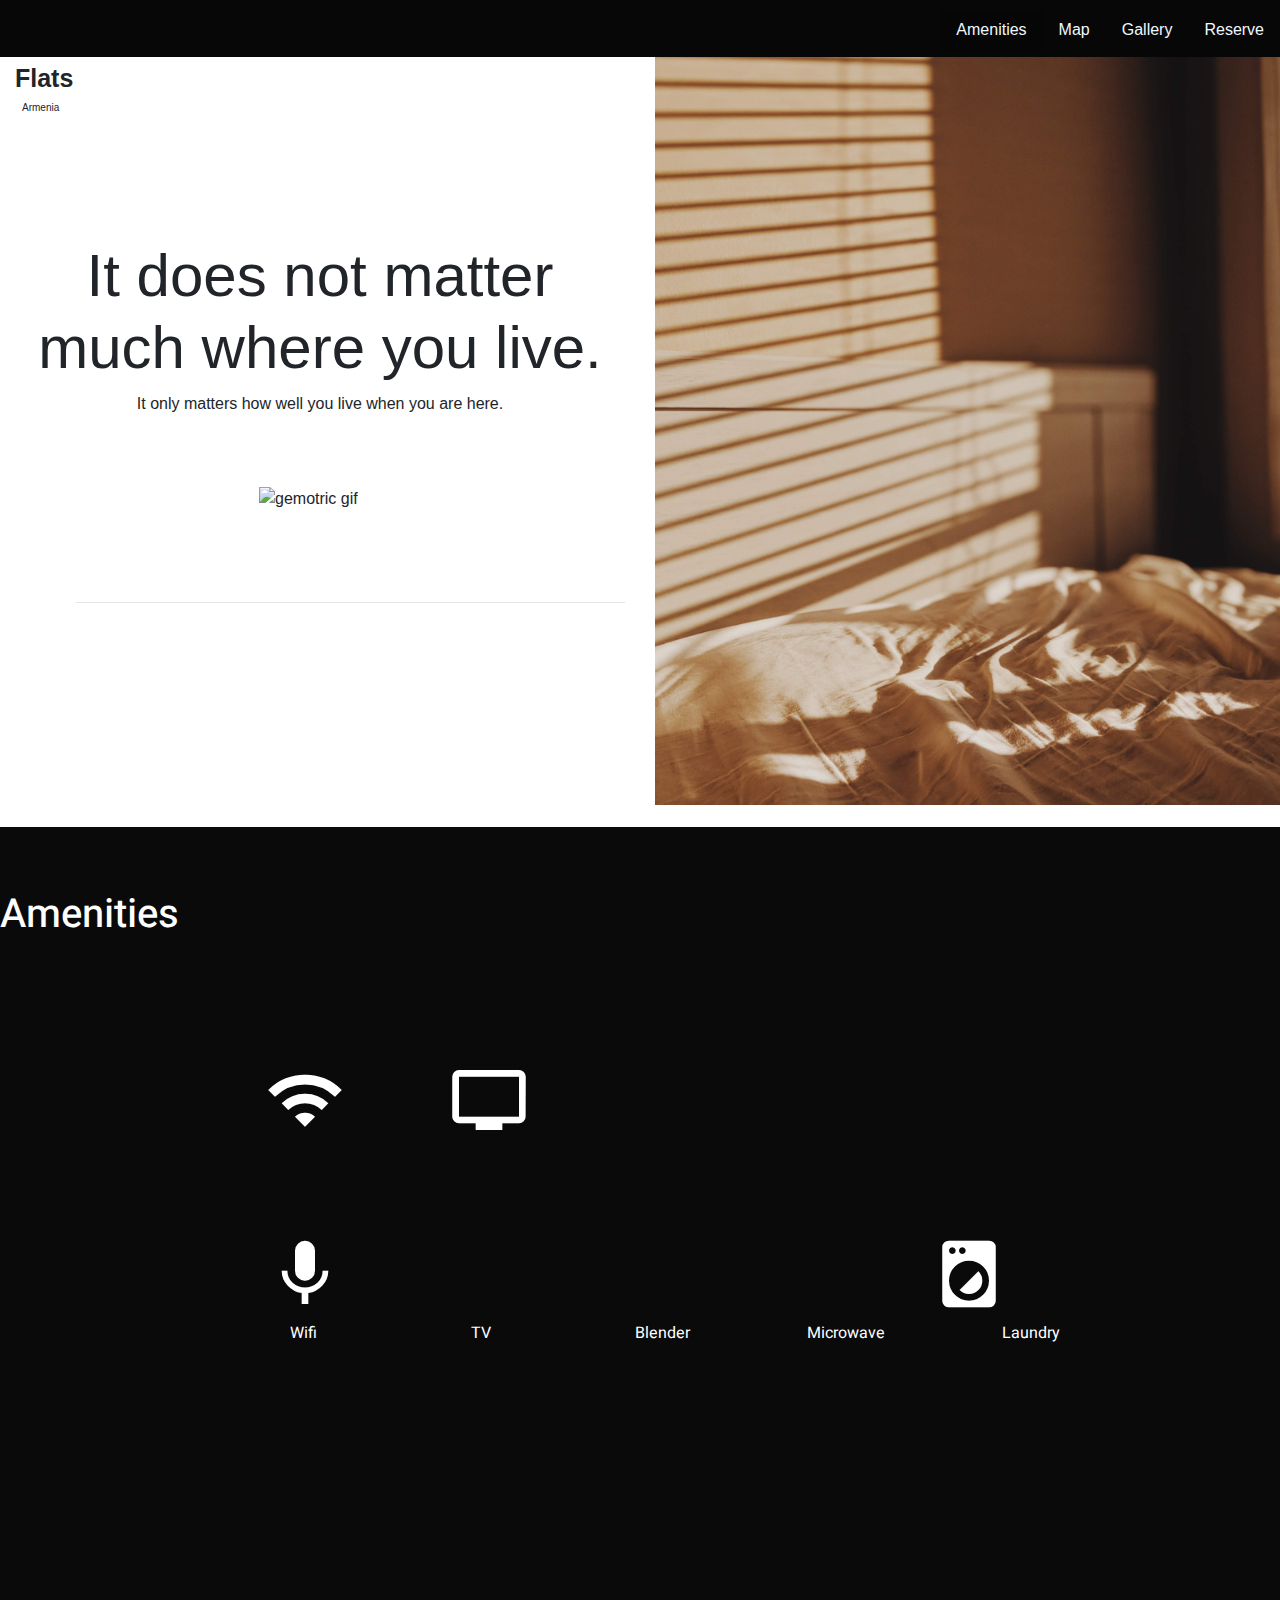
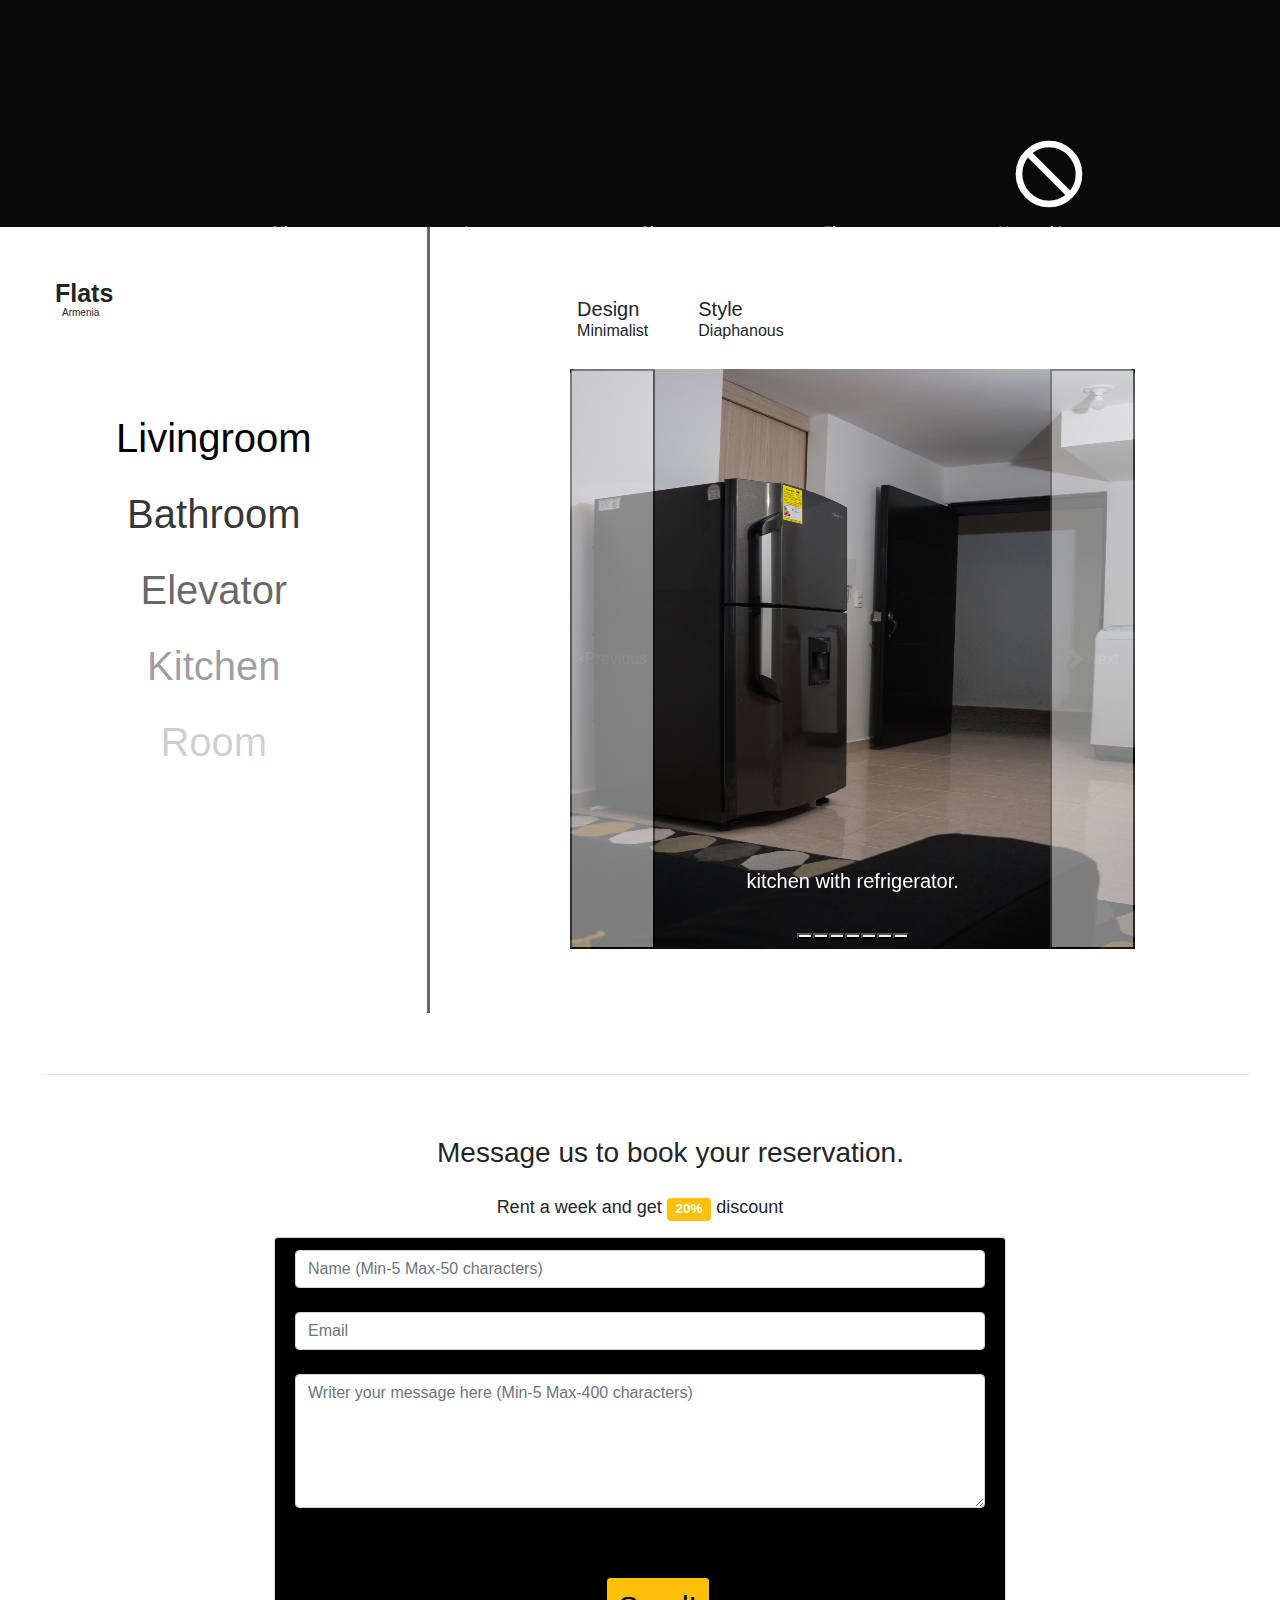
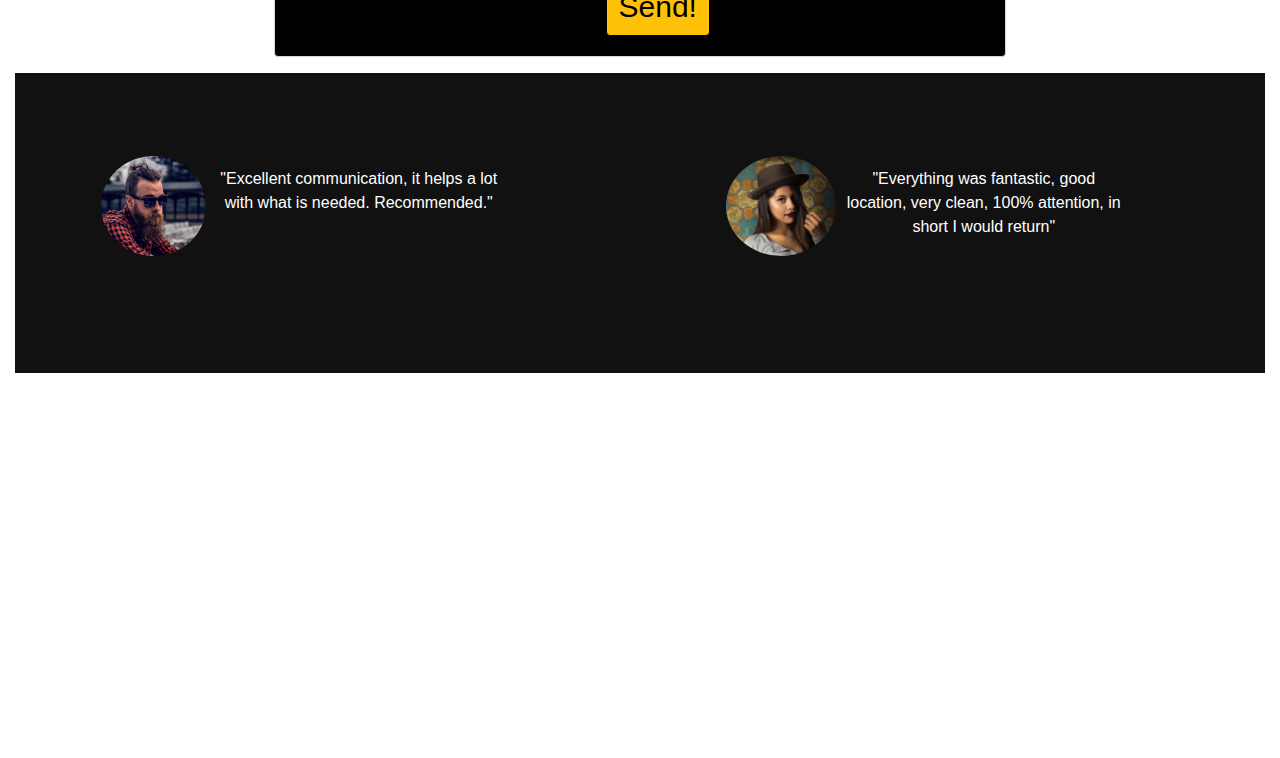
==== commit 96712f0e: "adjusted the badge responsiveness" ====
--- a/index.html
+++ b/index.html
@@ -236,20 +236,32 @@
     <!--Reserve-->
     <div id="calendar">
      <div class="container-fluid no-gutters">
-       <div class="row">
-         <div class="col-7">
-           <div class="elfsight-app-0c8169be-a261-493d-876f-62c4e778d07e"></div>
-         </div>
-         <div class="col-5">
-           <p class="text-center">Check our avaliability and message us to book your reservation.</p>
-           <a href="form.html" class="btn btn-dark">Reserve</a>
-           <hr class="hr">
-           <p class="badge-title">Rent a week and get <span class="badge bg-secondary">20%</span> discount</p>
-         </div>
-       </div>
-     </div>
-   </div>
- 
+      <hr class="hr">
+          <h3 class="text-center">Message us to book your reservation.</h3>
+          <p class="badge-title">Rent a week and get <span class="badge bg-secondary">20%</span> discount</p>
+         <div class="">
+          <div class="alert alert-secondary" role="alert">
+            <div class="center-form">
+              <form id="form-1" onsubmit="return sendMail(this);">
+                <input type="text" name="name" class="form-control"  pattern="^[^\s][A-Za-z0-9\s]{5,50}$" id="fullname" placeholder="Name (Min-5 Max-50 characters)" required />
+                <br>
+                <input type="text" name="emailaddress" class="form-control" id="emailaddress" pattern="[a-z0-9._%+-]+@[a-z0-9.-]+\.[a-z]{2,}$" placeholder="Email" required />
+                <br>
+                <textarea rows="5" name="message" class="form-control" id="message" placeholder="Writer your message here (Min-5 Max-400 characters)" minlength="5" maxlength="400" pattern="^[^\s][A-Za-z0-9\s]{20,400}$"
+                  required></textarea>
+                  <button type="submit" id="button-1" class="btn btn-secondary btn-1 center-block">Send!</button>
+                  
+      
+               
+                <h2 class="confirm"></h2>
+              </form>
+            </div>
+         </div>
+       </div>
+
+   </div>
+  </div>
+
  <!--Review-->
  <div id="review" class="container-fluid no-gutters">
    <div class="row block">
--- a/assets/css/style.css
+++ b/assets/css/style.css
@@ -2,6 +2,7 @@
 body{
   background-color: #ffffff;
 }
+
 .active {
   background-color:rgba(7, 7, 7, 0.9);
   color: white;
@@ -401,14 +402,20 @@
     border-radius: 1%;
   }
     /*--Calendar section*/  
-    .col-5{
+     #info{
       background-color:black;
       color:#ffff;
       font-size: 45px;
     }
-    
+    .alert-secondary {
+      color: #41464b;
+      background-color: #000000;
+      border-color: #d3d6d8;
+      margin-left: 20%;
+      margin-right:20%;
+  }
     .text-center{
-  margin-top: 20%;
+  margin-top: 5%;
   margin-right: 10%;
   margin-left: 15%;
     }
@@ -429,19 +436,24 @@
   .bg-secondary {
       background-color: #ffc107!important;
   }
-  
+  #month{
+    margin-left: 15%;
+    margin-top: 15%;
+  }
   #calendar .badge-title{
     font-size:18px;
-    margin-right: 15%;
-  margin-left: 25%;
+    text-align: center;
   margin-top:2%;
   font-weight:lighter;
   }
   
   #calendar .btn {
-    margin-left: 43%;
-    font-size: 20px;
+    margin-left: 45%;
+    font-size: 30px;
     margin-top: 10%;
+    background-color: 
+    #ffc107;
+    color: #000000;
   }
   
   .btn-dark {
@@ -451,8 +463,8 @@
   }
   
   .hr{
-    margin-top: 45%;
-  margin-left: 17%;
+    margin-top: 5%;
+  margin-left: 1%;
   }
  
   
@@ -492,7 +504,6 @@
   margin-top: 2%;
   width:100%;
   }
-  
   
 /*mac 1440px  responsiveness*/
 @media screen and (max-width: 1440px) {
@@ -531,6 +542,11 @@
     .text-icon-10{
     padding-left: 1.3%;
     }
+
+    #month{
+      margin-left: 0%;
+      margin-top: 15%;
+    }
   }        
 
 /*mobile  responsiveness*/
@@ -544,7 +560,9 @@
     padding-bottom: 5%;
     border-left: rgba(0,0,0,0.6) solid 3px;
 }
-
+  .dropdown{
+    margin-top: -3.5%;
+  }
 #amenities {
   background: #0a0a0a;
   color:#ffffff;
@@ -552,6 +570,13 @@
   height:550px;
  width: 100%;
 }
+.alert-secondary {
+  color: #41464b;
+  background-color: #000000;
+  border-color: #d3d6d8;
+  margin-left: 0%;
+  margin-right:0%;
+}
 #calendar{
   width:100%;
   padding-left:0px
@@ -559,17 +584,19 @@
 #responsive { 
   display:block
   }
+  #month{
+    margin-left: 0%;
+    margin-top: 15%;
+  }
 #calendar{
   width:100%;
 }
 
 #calendar .badge-title {
   font-size: 20px;
-  margin-right: 15%;
-  margin-left: 20%;
-  margin-top: 17%;
+  margin-top: 2%;
   font-weight: lighter;
-  margin-bottom: 10%;
+  margin-bottom: 5%;
   text-align: center;
 }
 
@@ -614,8 +641,16 @@
   background-color: #111111;
 }
 .col-7 {
-  display: none;
-  }
+  display:block;
+  width: 80%;
+  }
+  #calendar .btn {
+    margin-left: 38%;
+    font-size: 20px;
+    margin-top: 10%;
+    background-color: #ffc107;
+    color: #000000;
+}
 
 }
 /*mobile  responsiveness*/
@@ -761,6 +796,15 @@
   z-index: 4;
   margin-top: -10px;
 }
+#calendar .btn {
+  margin-left: 40%;
+  font-size: 30px;
+  margin-top: 10%;
+  background-color: 
+  #ffc107;
+  color: #000000;
+}
+}
 /*ipad  responsiveness*/
 @media screen and (width: 768px){
   #photo-1 {
@@ -808,6 +852,8 @@
   height:622px;
  width: 100%;
 }
+  
+
 #amenities ul {
   padding-left: 10%;
 }
@@ -873,6 +919,13 @@
       border-left: rgba(0,0,0,0.6) solid 3px;
       margin-left: 50px;
   }
+  #calendar .btn {
+    margin-left: 45%;
+    font-size: 20px;
+    margin-top: 10%;
+    background-color: #ffc107;
+    color: #000000;
+}
   .margin-paragraph {
     margin-top: 20%;
     width: 60%;
@@ -902,7 +955,6 @@
   background-color: #111111;
 }
 
-  
   div#map {
     min-height: 360px;
     margin-top: 2%;
@@ -1003,11 +1055,19 @@
     border-left: rgba(0,0,0,0.6) solid 3px;
     margin-left: 60px;
 }
+#calendar .btn {
+  margin-left: 40%;
+  font-size: 30px;
+  margin-top: 10%;
+  background-color: 
+  #ffc107;
+  color: #000000;
+}
   
 }
 @media screen and (max-width: 768px) {
 .col-7 {
-  display: none;
+  display:block;
   }
 }
 
@@ -1032,8 +1092,8 @@
   margin-top: 10%;
 }
 .col-7 {
-  display: none;
-  }
-}
-
-
+  display: block;
+  }
+}
+
+
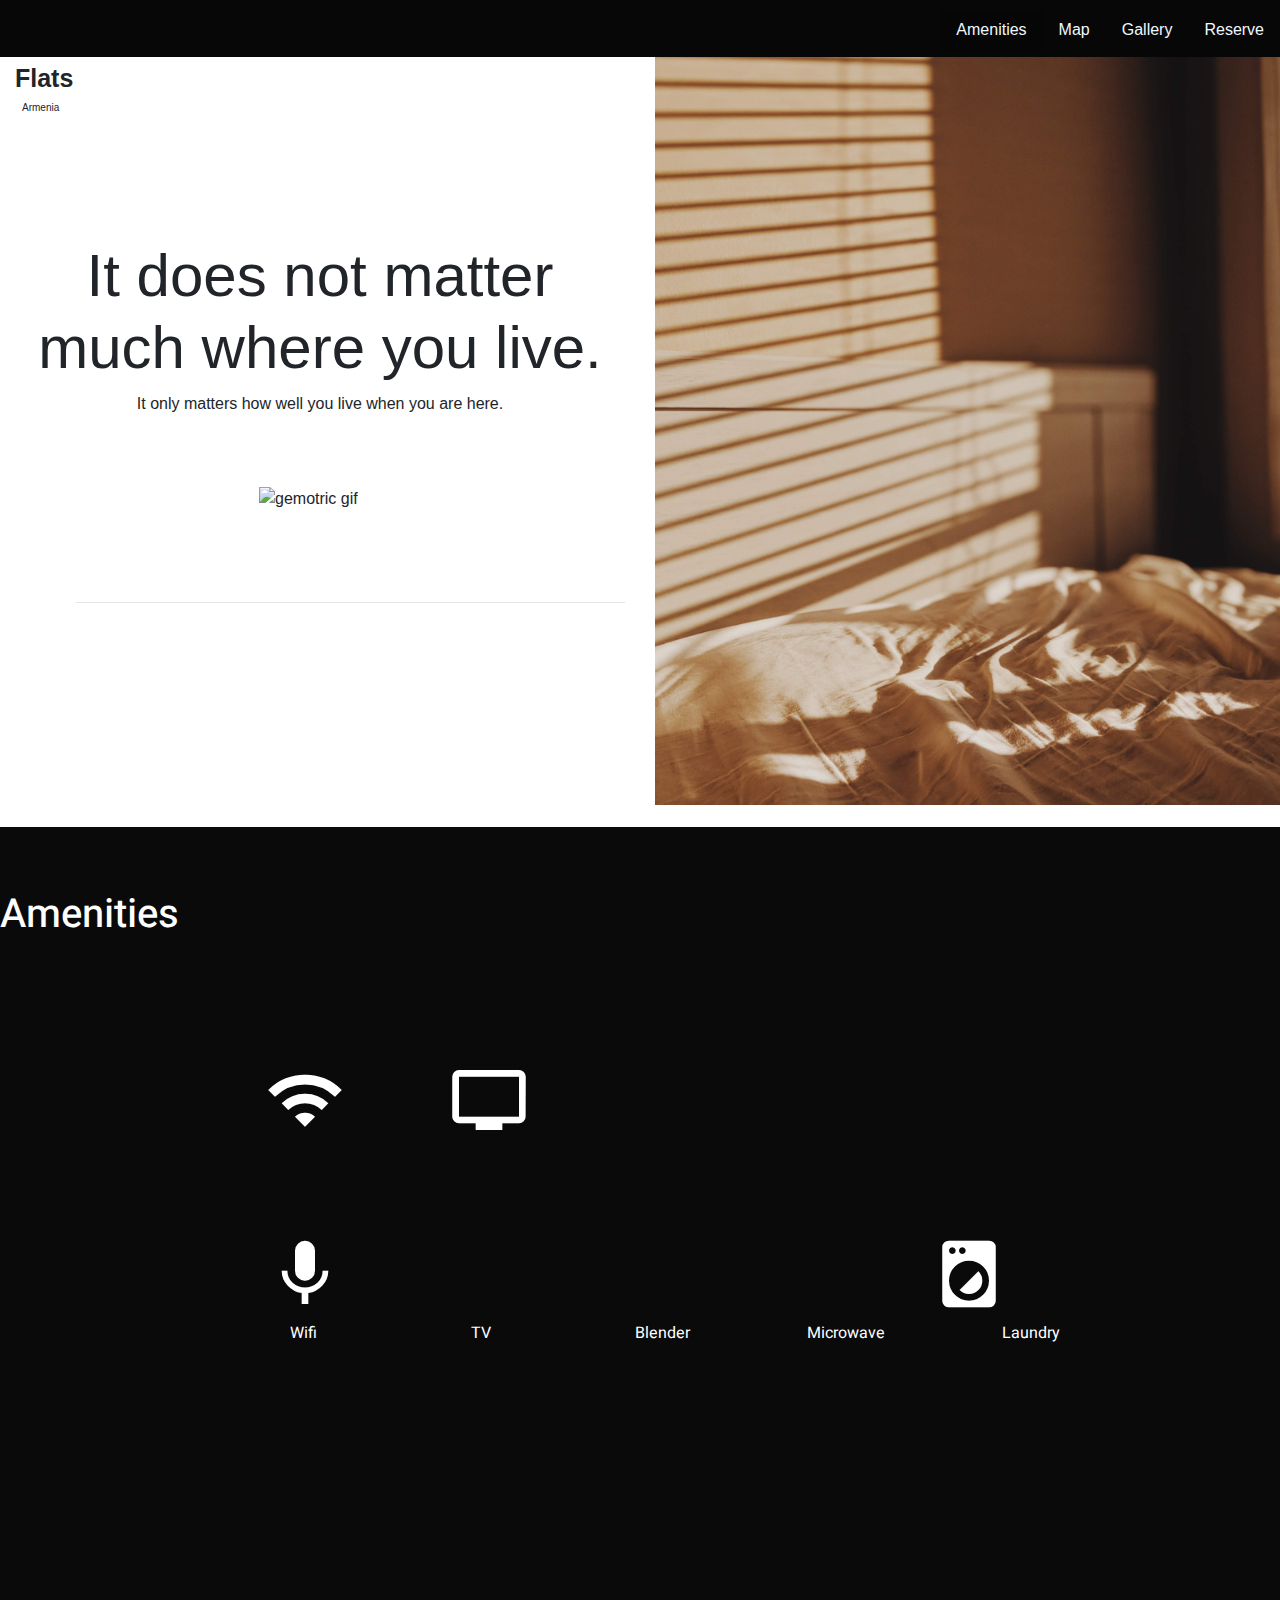
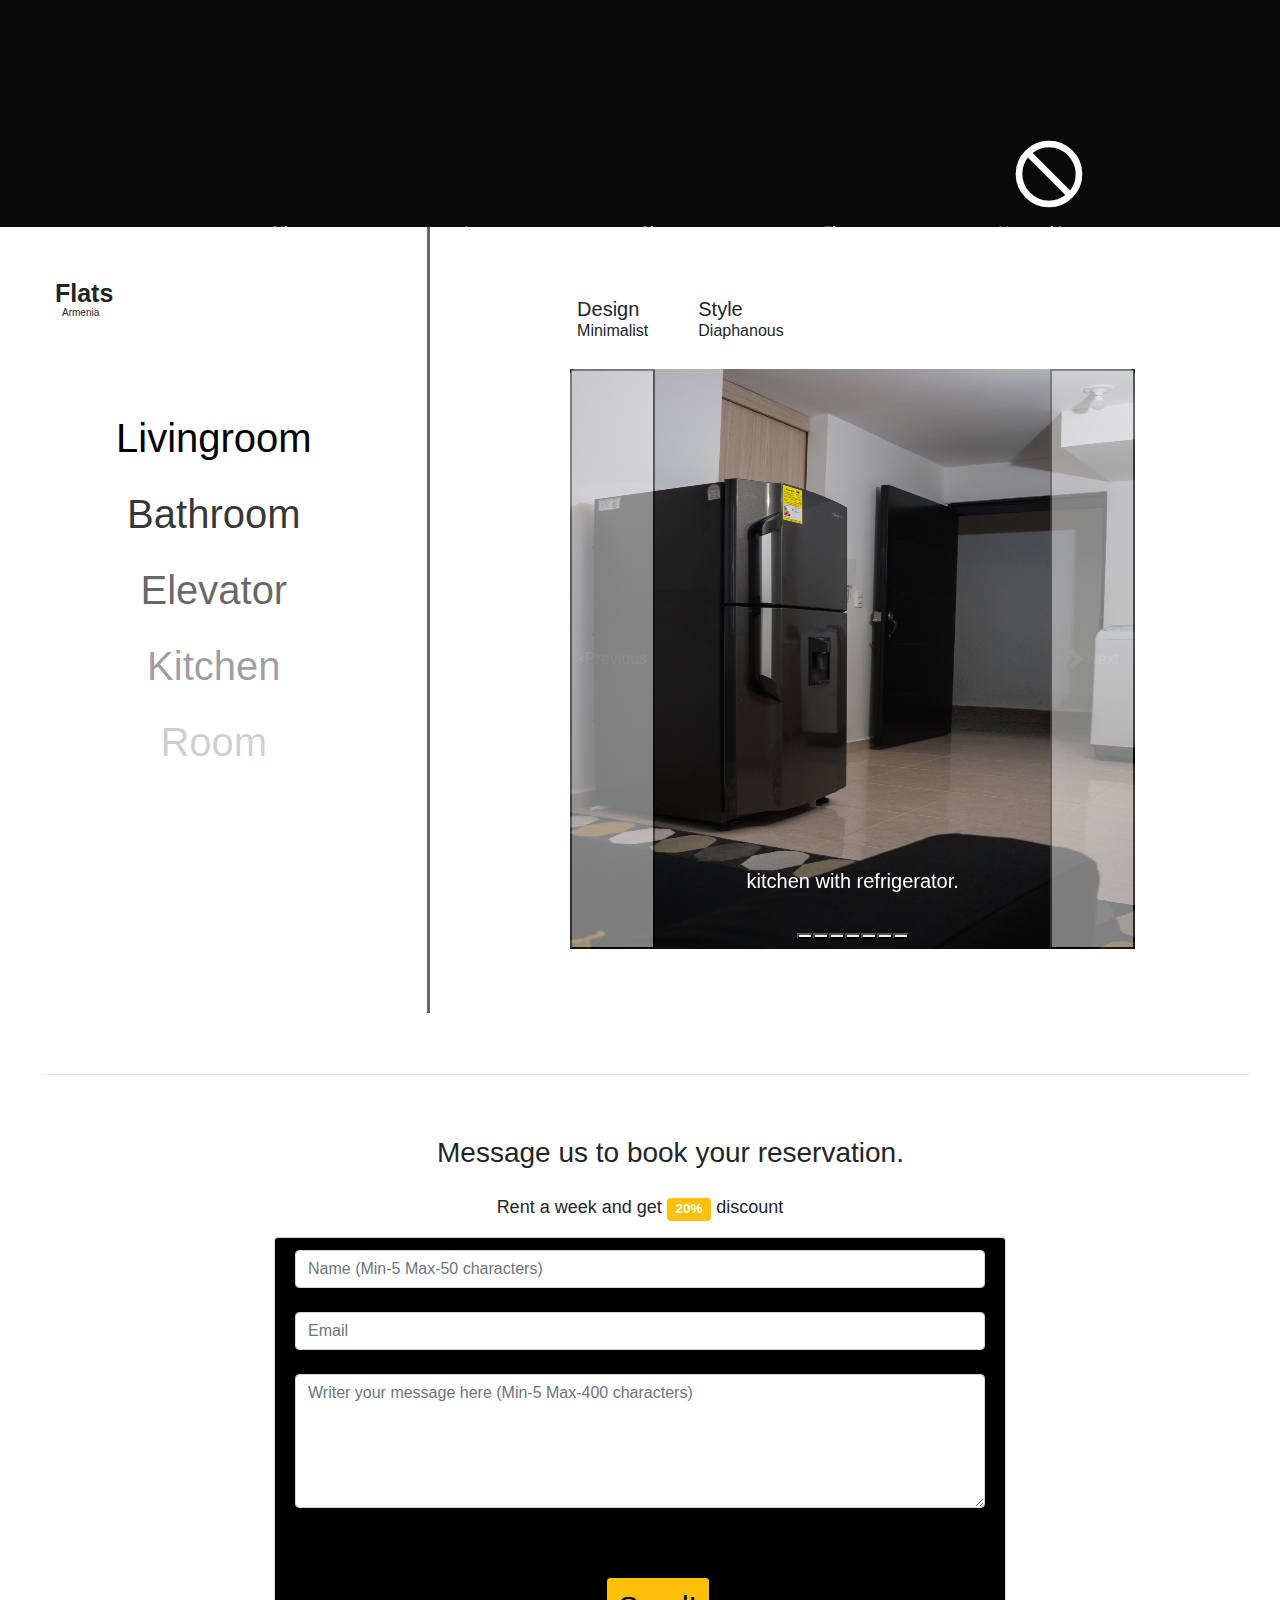
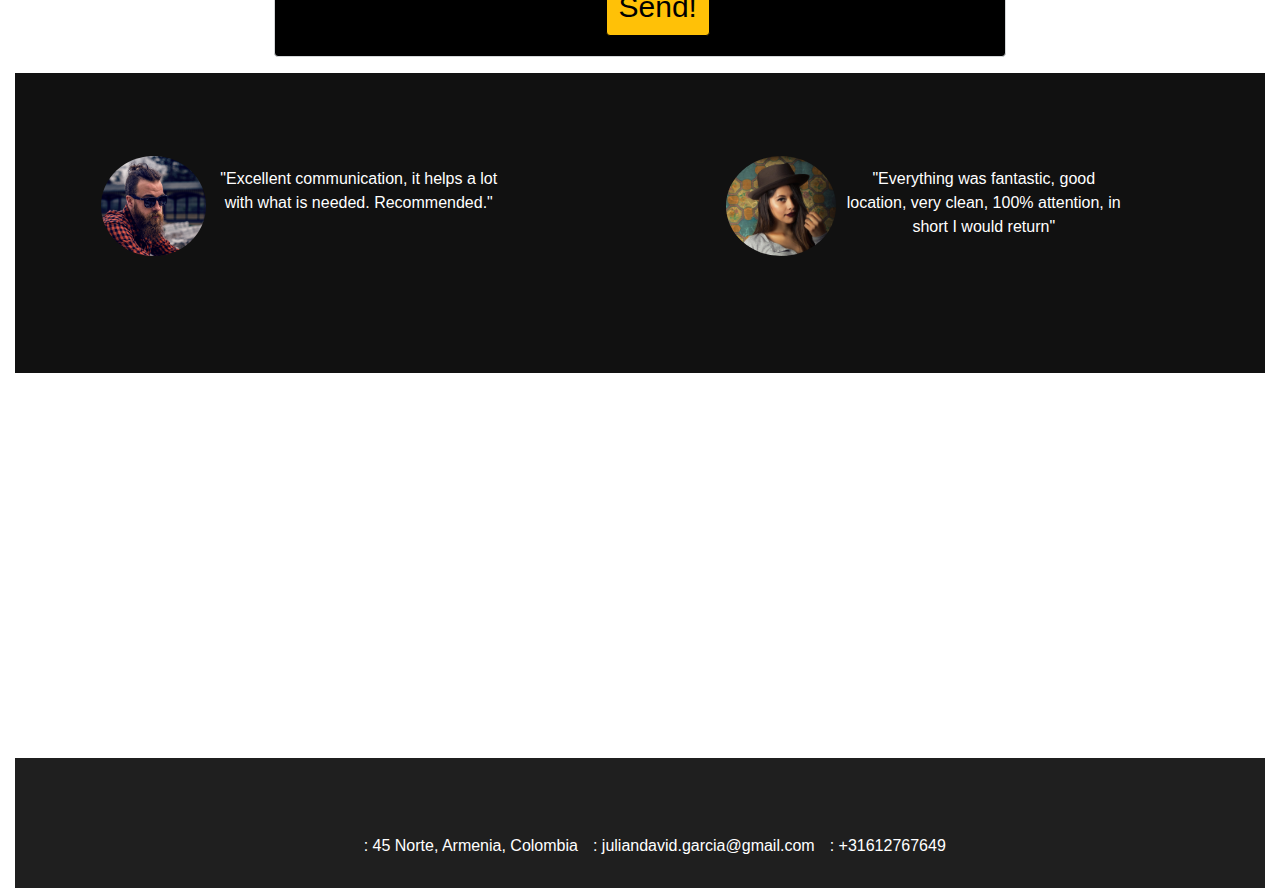
==== commit f9af83c1: "footer added" ====
--- a/index.html
+++ b/index.html
@@ -25,6 +25,13 @@
   <script src="https://polyfill.io/v3/polyfill.min.js?features=default"></script>
   <script type="text/javascript" src="assets/js/script.js"></script>
   <title>Flats Armenia</title>
+  <script type="text/javascript" src="https://cdn.jsdelivr.net/npm/emailjs-com@2/dist/email.min.js">
+  </script>
+  <script type="text/javascript">
+    (function () {
+  emailjs.init("user_EbLvG3iACRgi6RcDBExzK");
+})();
+ </script>
 </head>
 
 <body container no-gutters>
@@ -37,10 +44,10 @@
                <i class="fas fa-bars"></i>
            </button>
            <div class="dropdown-menu" aria-labelledby="dropdownMenuButton">
-               <a class="dropdown-item active" href="#amenities">Amenities</a>
-               <a class="dropdown-item" href="#map">Map</a>
-               <a class="dropdown-item" href="#carousel">Gallery</a>
-               <a class="dropdown-item" href="#calendar">Reserve</a>
+               <a id="#item1" class="dropdown-item" href="#amenities">Amenities</a>
+               <a id="#item2"class="dropdown-item" href="#map">Map</a>
+               <a id="#item3"class="dropdown-item" href="#carousel">Gallery</a>
+               <a id="#item4"class="dropdown-item" href="#calendar">Reserve</a>
            </div>
        </div>
    </div>
@@ -288,6 +295,28 @@
 <!--map-->
 <div id="map"></div>
 
+<footer class="container-fluid">
+  <div class="social-media no-gutters">
+    <div class="row">
+      <div class="col-12">
+        <ul id="links">
+          <li><i class="fab fa-instagram"></i></li>
+          <li><i class="fab fa-airbnb"></i></li>
+        </ul>
+    </div>
+      <div class="col-12">
+        <ul id="personal">
+        
+          <li><i class="fas fa-map-marker-alt"></i> : 45 Norte, Armenia, Colombia </li>
+          <li><i class="fas fa-at"></i> : juliandavid.garcia@gmail.com</li>
+          <li><i class="fas fa-phone-alt"></i> : +31612767649</li>
+        </ul>
+  </div>
+    
+</div>
+</div>
+
+</footer>
  <script>
    var APIkey = "AIzaSyD6F2UYda2LUohDHbhWN4rVdmyiPNs7oMw";
  </script>
--- a/assets/css/style.css
+++ b/assets/css/style.css
@@ -504,6 +504,48 @@
   margin-top: 2%;
   width:100%;
   }
+  #links li i{
+    font-size: 40px;
+    margin-top: 15px;
+  }
+  #links li{
+    list-style-type: none;
+    display: inline;
+    margin-right: 1%;
+}
+  #personal li{
+    list-style-type: none;
+    display: inline;
+    margin-right: 1%;
+}
+
+#personal {
+  margin-top: 0;
+  margin-bottom: 1rem;
+  margin-left: 5%;
+  margin-right: 5%;
+  color: #ffffff;
+}
+
+
+footer{
+  position: relative;
+  bottom: 0; left: 0; right: 0;
+  background:rgba(7, 7, 7, 0.9);
+  height: 130px;
+  width:100%;
+  overflow: hidden;
+  }
+
+.social-media {
+ color:#fafafa;
+ text-align: center;
+}
+
+.social-media a:hover {
+ color:#b1abab;
+}
+ 
   
 /*mac 1440px  responsiveness*/
 @media screen and (max-width: 1440px) {
@@ -651,6 +693,47 @@
     background-color: #ffc107;
     color: #000000;
 }
+#links li i{
+  font-size: 40px;
+  margin-top: 15px;
+}
+#links li{
+  list-style-type: none;
+  display: inline;
+  margin-right: 1%;
+}
+#personal li{
+  list-style-type: none;
+  display: inline;
+  margin-right: 1%;
+}
+
+#personal {
+margin-top: 0;
+margin-bottom: 1rem;
+margin-left: 2%;
+margin-right: 8%;
+color: #ffffff;
+}
+
+
+footer{
+position: relative;
+bottom: 0; left: 0; right: 0;
+background:rgba(7, 7, 7, 0.9);
+height: 166px;
+width:100%;
+overflow: hidden;
+}
+
+.social-media {
+color:#fafafa;
+text-align: center;
+}
+
+.social-media a:hover {
+color:#b1abab;
+}
 
 }
 /*mobile  responsiveness*/
@@ -960,6 +1043,13 @@
     margin-top: 2%;
     width: 100%;
   }
+  #personal {
+    margin-top: 0;
+    margin-bottom: 1rem;
+    margin-left: 2%;
+    margin-right: 2%;
+    color: #ffffff;
+}
 }
 /*ipad  pro responsiveness*/
 @media screen and (width: 1024px){
@@ -1094,6 +1184,13 @@
 .col-7 {
   display: block;
   }
-}
-
-
+  #personal {
+    margin-top: 0;
+    margin-bottom: 1rem;
+    margin-left: -9%;
+    margin-right: 8%;
+    color: #ffffff;
+}
+}
+
+
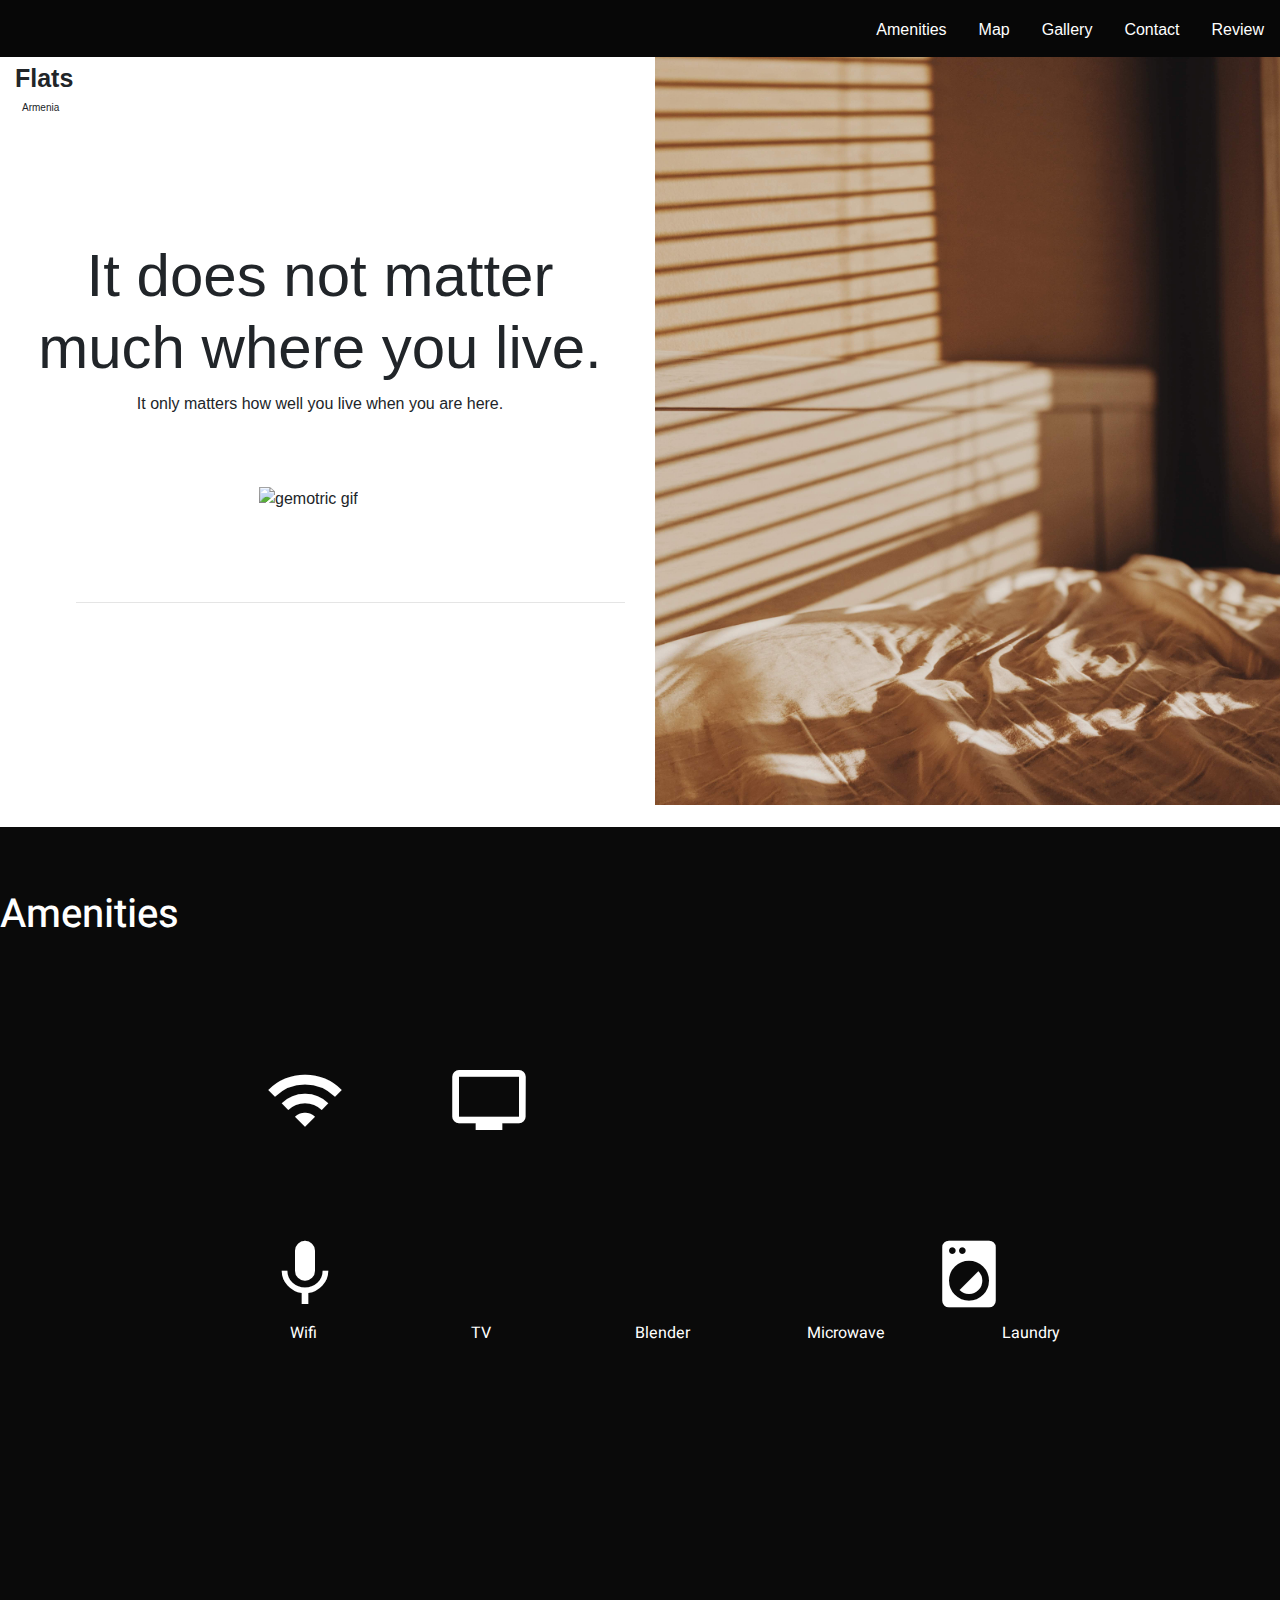
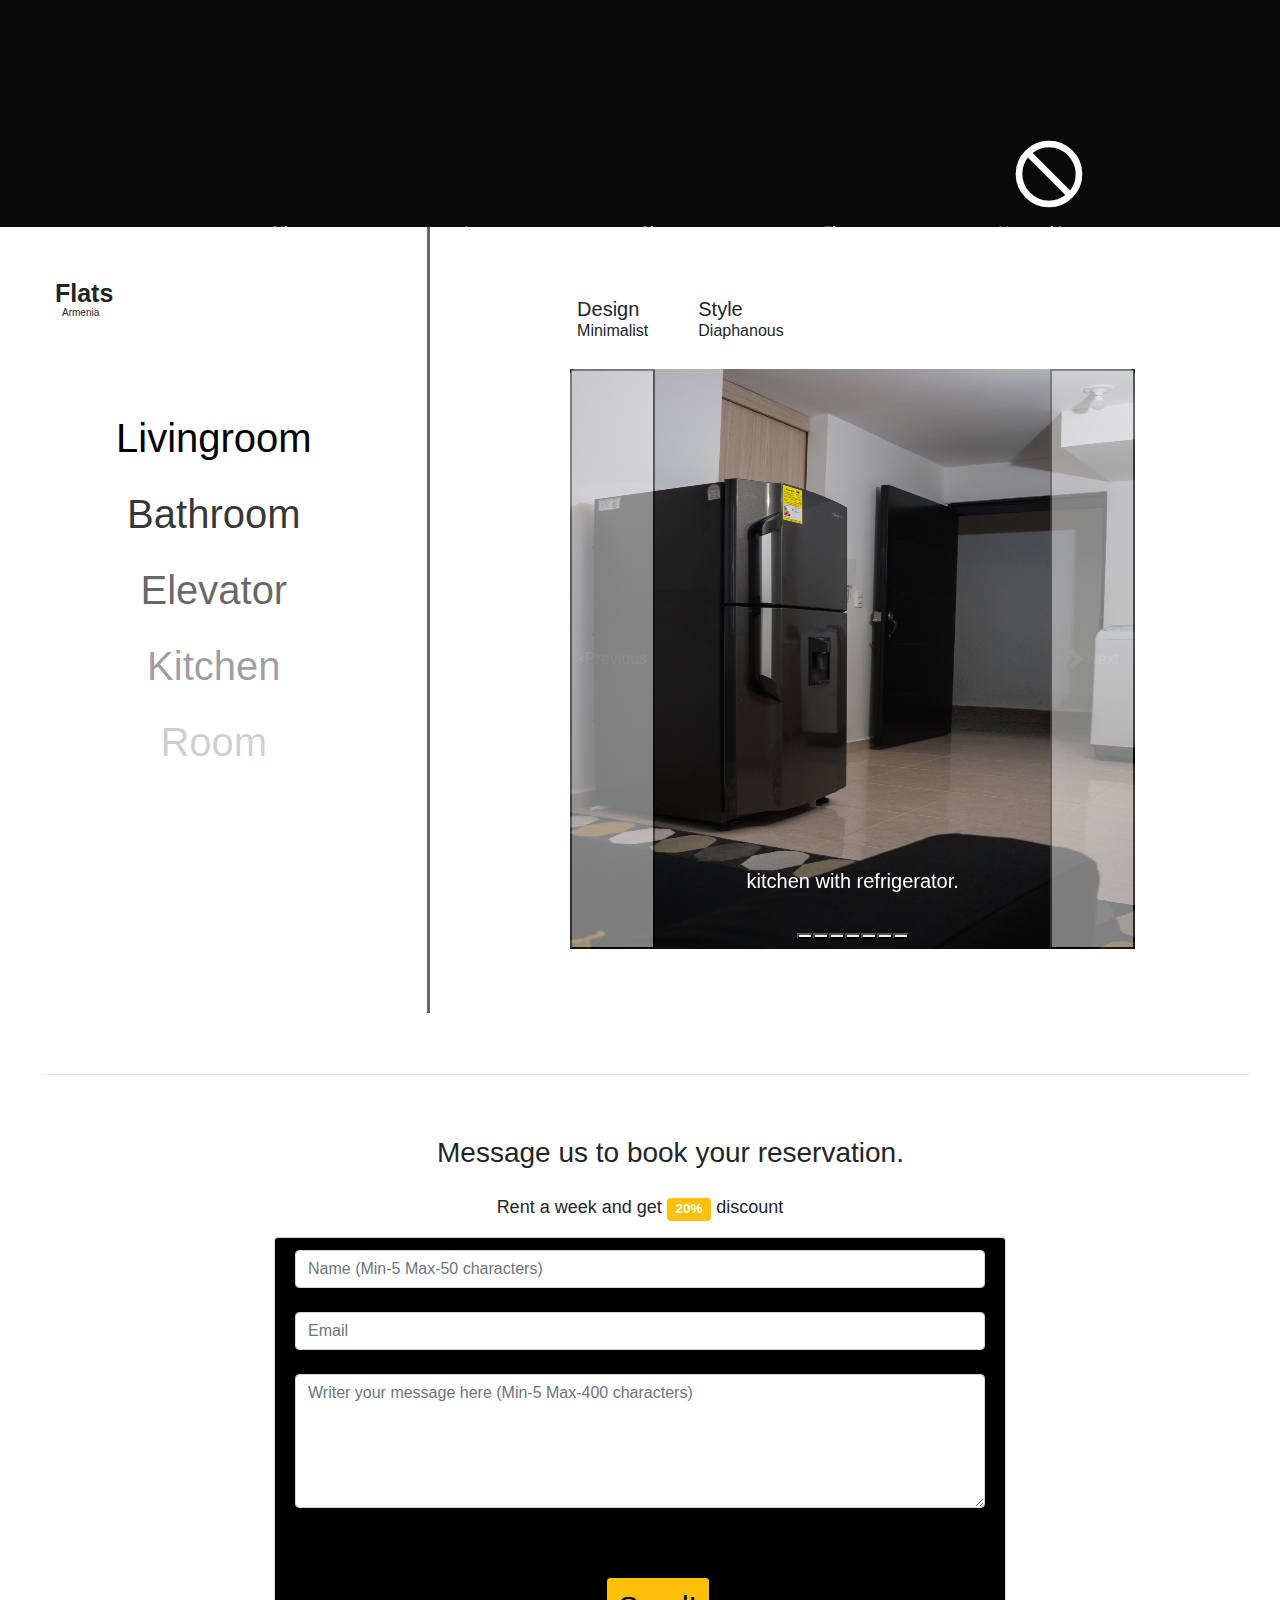
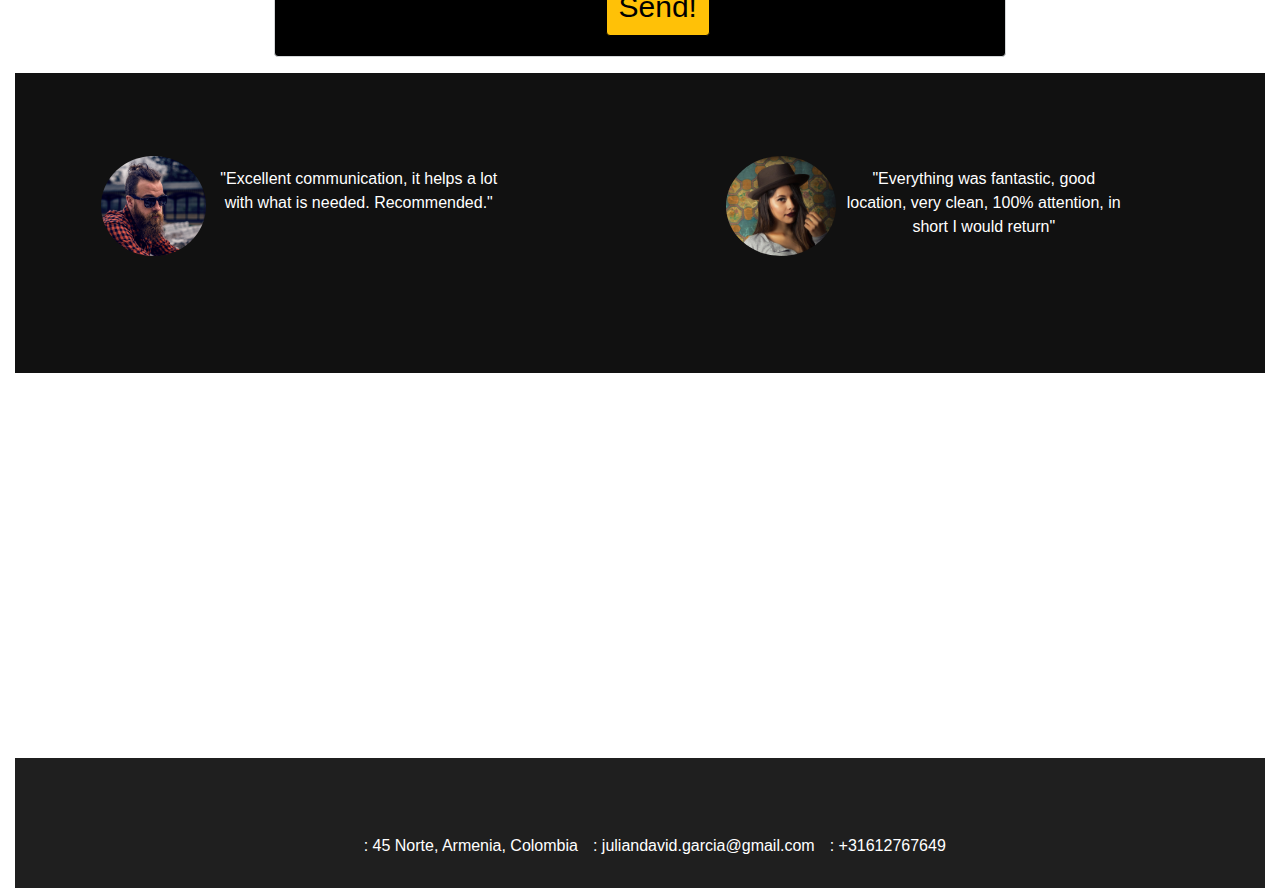
==== commit 0bbb2459: "added jquery to change the color of the amenities icons and display alert in screen < 768px" ====
--- a/index.html
+++ b/index.html
@@ -12,6 +12,14 @@
   <link
     href="https://fonts.googleapis.com/css2?family=Heebo:wght@100;200;300;700;800;900&family=Poppins:ital,wght@0,100;0,200;0,300;0,400;0,500;0,600;0,700;1,100;1,200;1,300;1,600&display=swap"
     rel="stylesheet">
+     <!--Jquery-->
+     <script src="https://code.jquery.com/jquery-3.3.1.slim.min.js"
+     integrity="sha384-q8i/X+965DzO0rT7abK41JStQIAqVgRVzpbzo5smXKp4YfRvH+8abtTE1Pi6jizo"
+     crossorigin="anonymous"></script>
+
+ <script src="https://cdnjs.cloudflare.com/ajax/libs/popper.js/1.14.3/umd/popper.min.js"
+     integrity="sha384-ZMP7rVo3mIykV+2+9J3UJ46jBk0WLaUAdn689aCwoqbBJiSnjAK/l8WvCWPIPm49"
+     crossorigin="anonymous"></script>
   <!--Google-Icons-->
   <link href="https://fonts.googleapis.com/icon?family=Material+Icons" rel="stylesheet">
   <!--Boostrap 4.0.0-->
@@ -44,10 +52,11 @@
                <i class="fas fa-bars"></i>
            </button>
            <div class="dropdown-menu" aria-labelledby="dropdownMenuButton">
-               <a id="#item1" class="dropdown-item" href="#amenities">Amenities</a>
-               <a id="#item2"class="dropdown-item" href="#map">Map</a>
-               <a id="#item3"class="dropdown-item" href="#carousel">Gallery</a>
-               <a id="#item4"class="dropdown-item" href="#calendar">Reserve</a>
+               <a id="item1" class="dropdown-item" href="#amenities">Amenities</a>
+               <a id="item2"class="dropdown-item" href="#map">Map</a>
+               <a id="item3"class="dropdown-item" href="#carousel">Gallery</a>
+               <a id="item4"class="dropdown-item" href="#calendar">Reserve</a>
+               <a id="item4"class="dropdown-item" href="#review">Review</a>
            </div>
        </div>
    </div>
@@ -56,7 +65,7 @@
  <nav id="navbar" class="d-none d-sm-block">
    <ul class="nav justify-content-end">
      <li class="nav-item">
-       <a class="nav-link active" href="#amenities">Amenities</a>
+       <a class="nav-link " href="#amenities">Amenities</a>
      </li>
      <li class="nav-item">
        <a class="nav-link" href="#map">Map</a>
@@ -65,8 +74,11 @@
        <a class="nav-link" href="#carousel">Gallery</a>
      </li>
      <li class="nav-item">
-       <a class="nav-link" href="#calendar">Reserve</a>
+       <a class="nav-link" href="#calendar">Contact</a>
      </li>
+     <li class="nav-item">
+      <a class="nav-link" href="#review">Review</a>
+    </li>
    </ul>
  </nav>
 
@@ -96,11 +108,11 @@
    <h1 class="amenities-title">Amenities</h1>
    <div class="col-6 col-md-12">
      <ul class=amen-icons>
-       <li><i class="material-icons">wifi</i><span id="sub=1" class="d-md-none text-position"></span></li>
-       <li><i class="material-icons">tv</i><span class="d-md-none text-position"></span></li>
-       <li><i class="material-icons">blender</i><span class="d-md-none text-position"></span></li>
-       <li><i class="material-icons">microwave</i><span class="d-md-none text-position"></span></li>
-       <li><i class="material-icons">local_laundry_service</i><span class="d-md-none text-position"></span>
+       <li id="wifi"><i class="material-icons">wifi</i><span id="sub=1" class="d-md-none text-position"></span></li>
+       <li id="tv"><i class="material-icons">tv</i><span class="d-md-none text-position"></span></li>
+       <li id="blender"><i class="material-icons">blender</i><span class="d-md-none text-position"></span></li>
+       <li id="microwave"><i class="material-icons">microwave</i><span class="d-md-none text-position"></span></li>
+       <li id="local_laundry_service"><i class="material-icons">local_laundry_service</i><span class="d-md-none text-position"></span>
        </li>
      </ul>
      <ul class="amen-text d-none d-sm-block">
@@ -113,11 +125,11 @@
    </div>
    <div class="col-sm-12 col-6">
      <ul class=amen-icons>
-       <li><i class="material-icons">flatware</i><span class="d-md-none text-position"></span></li>
-       <li><i class="material-icons">iron</i><span class="d-md-none text-position"></span></li>
-       <li><i class="material-icons">shower</i><span class="d-md-none text-position"></span></li>
-       <li><i class="material-icons">elevator</i><span class="d-md-none text-position"></span></li>
-       <li><i class="material-icons">not_interested</i><span class="d-md-none text-position"></span></li>
+       <li id="flatware"><i class="material-icons">flatware</i><span class="d-md-none text-position"></span></li>
+       <li id="iron"><i class="material-icons">iron</i><span class="d-md-none text-position"></span></li>
+       <li id="shower"><i class="material-icons">shower</i><span class="d-md-none text-position"></span></li>
+       <li id="elevator"><i class="material-icons">elevator</i><span class="d-md-none text-position"></span></li>
+       <li id="not_interested"><i class="material-icons">not_interested</i><span class="d-md-none text-position"></span></li>
      </ul>
      <ul class="amen-text d-none d-sm-block">
        <li><span class="text-icon-6">Silverware</span></li>
@@ -300,8 +312,8 @@
     <div class="row">
       <div class="col-12">
         <ul id="links">
-          <li><i class="fab fa-instagram"></i></li>
-          <li><i class="fab fa-airbnb"></i></li>
+          <li><a href="https://www.instagram.com/alquiler_armenia_quindio/" target="_blank"><i class="fab fa-instagram"></i></a></li>
+          <li><a href="https://www.airbnb.nl/rooms/31710601?guests=1&adults=1&s=67&unique_share_id=3d8610a9-d94c-49a6-8fe9-441ab7355180" target="_blank"><i class="fab fa-airbnb"></i></a></li>
         </ul>
     </div>
       <div class="col-12">
@@ -317,15 +329,12 @@
 </div>
 
 </footer>
- <script>
-   var APIkey = "AIzaSyD6F2UYda2LUohDHbhWN4rVdmyiPNs7oMw";
- </script>
+
  <!-- Async script executes immediately and must be after any DOM elements used in callback. -->
  <script
    src="https://maps.googleapis.com/maps/api/js?key=AIzaSyD6F2UYda2LUohDHbhWN4rVdmyiPNs7oMw&callback=initMap&libraries=&v=weekly"
    async></script>
- <!--elfsight-->
- <script src="https://apps.elfsight.com/p/platform.js" defer></script>
+ 
  <!--jquery-->
  <script src="https://code.jquery.com/jquery-3.2.1.slim.min.js"
    integrity="sha384-KJ3o2DKtIkvYIK3UENzmM7KCkRr/rE9/Qpg6aAZGJwFDMVNA/GpGFF93hXpG5KkN"
--- a/assets/css/style.css
+++ b/assets/css/style.css
@@ -12,8 +12,9 @@
    border-bottom: 1px solid rgb(236, 235, 235);
 }
 
+
 .dropdown-toggle::after {
-   display: none;
+   display:block;
 } 
 
 button .fas {
@@ -80,7 +81,6 @@
 nav a:hover{
   color:#fafafa; 
   text-decoration: none;
-  color:#5c5a5a
 }
 
 #name li{
@@ -105,9 +105,11 @@
   background-color: black;
 }
 .nav-link{
-  color: aliceblue;
-}
-
+  color:#ffffff;
+}
+.nav-link:focus, .nav-link:hover {
+  color:#ffc107;
+}
 .btn {
     margin-left: 0%;
     font-size: 20px;
@@ -236,6 +238,7 @@
   /* Support for IE. */
   font-feature-settings: 'liga';
 }
+
 .text-icon-1{
   padding-left: 2%;
   }
@@ -267,7 +270,9 @@
   padding-left: 1.3%;
   }
   
-  
+  .activee {
+    color:#ffc107;
+  }
 
 /*--start Amenities--*/
 #amenities {
@@ -302,7 +307,10 @@
   margin-bottom: 0px;
   margin-top: 9%;
 }
-
+.col-6 li:hover{
+  color:#ffc107; 
+  text-decoration: none;
+}
 .text-icon{
   padding-left: 2.5%;
 }
@@ -542,6 +550,9 @@
  text-align: center;
 }
 
+footer a {
+color:#ffffff;
+}
 .social-media a:hover {
  color:#b1abab;
 }
@@ -612,6 +623,10 @@
   height:550px;
  width: 100%;
 }
+#amenities ul  {
+  padding-left: 30%;
+  }
+    
 .alert-secondary {
   color: #41464b;
   background-color: #000000;
@@ -838,8 +853,6 @@
       height: 300px;
       border-radius: 1%;
      }
-    
-  
 }
 /*duo  responsiveness*/
 @media screen and (width: 540px){
@@ -886,6 +899,14 @@
   background-color: 
   #ffc107;
   color: #000000;
+}
+#personal{
+margin-top: 0;
+margin-bottom: 1 rem;
+margin-left: 23%;
+margin-right: 23%;
+color: #ffffff;
+font-size: 15px
 }
 }
 /*ipad  responsiveness*/
@@ -1029,7 +1050,7 @@
     height: 100px;
     border-radius: 50%;
     margin-top: 4%;
-    margin-left: -100%;
+    margin-left: -70%;
     display: inline;
 }
 #review {
@@ -1160,7 +1181,63 @@
   display:block;
   }
 }
-
+/* iphone x */
+@media screen and (width: 375px){
+  #personal {
+    margin-top: 0;
+    margin-bottom: 1rem;
+    margin-left: 2%;
+    margin-right: 8%;
+    color: #ffffff;
+    font-size: 17px;
+}
+}
+
+/* iphone 8plus */
+@media screen and (max-width: 414px){
+  #personal {
+    margin-top: 0;
+    margin-bottom: 1rem;
+    margin-left: 2%;
+    margin-right: 8%;
+    color: #ffffff;
+    font-size: 19px;
+}
+}
+/* iphone x */
+@media screen and (width: 375px){
+  #personal {
+    margin-top: 0;
+    margin-bottom: 1rem;
+    margin-left: 2%;
+    margin-right: 8%;
+    color: #ffffff;
+    font-size: 17px;
+}
+}
+/* G4 width 360px */
+@media screen and (width: 360px){
+  #personal {
+    margin-top: 0;
+    margin-bottom: 1rem;
+    margin-left: 2%;
+    margin-right: 8%;
+    color: #ffffff;
+    font-size: 16px;
+}
+}
+/* iphone 5 width 320px */
+@media screen and (width: 320px){
+  #personal {
+    margin-top: 0;
+    margin-bottom: 1rem;
+    margin-left: 2%;
+    margin-right: 8%;
+    color: #ffffff;
+    font-size: 14px;
+}
+}
+/* fold */
 @media screen and (width: 280px) {
   .round-image-1 {
     height: 70px;
@@ -1190,7 +1267,8 @@
     margin-left: -9%;
     margin-right: 8%;
     color: #ffffff;
-}
-}
-
-
+    font-size: 13px;
+}
+}
+
+
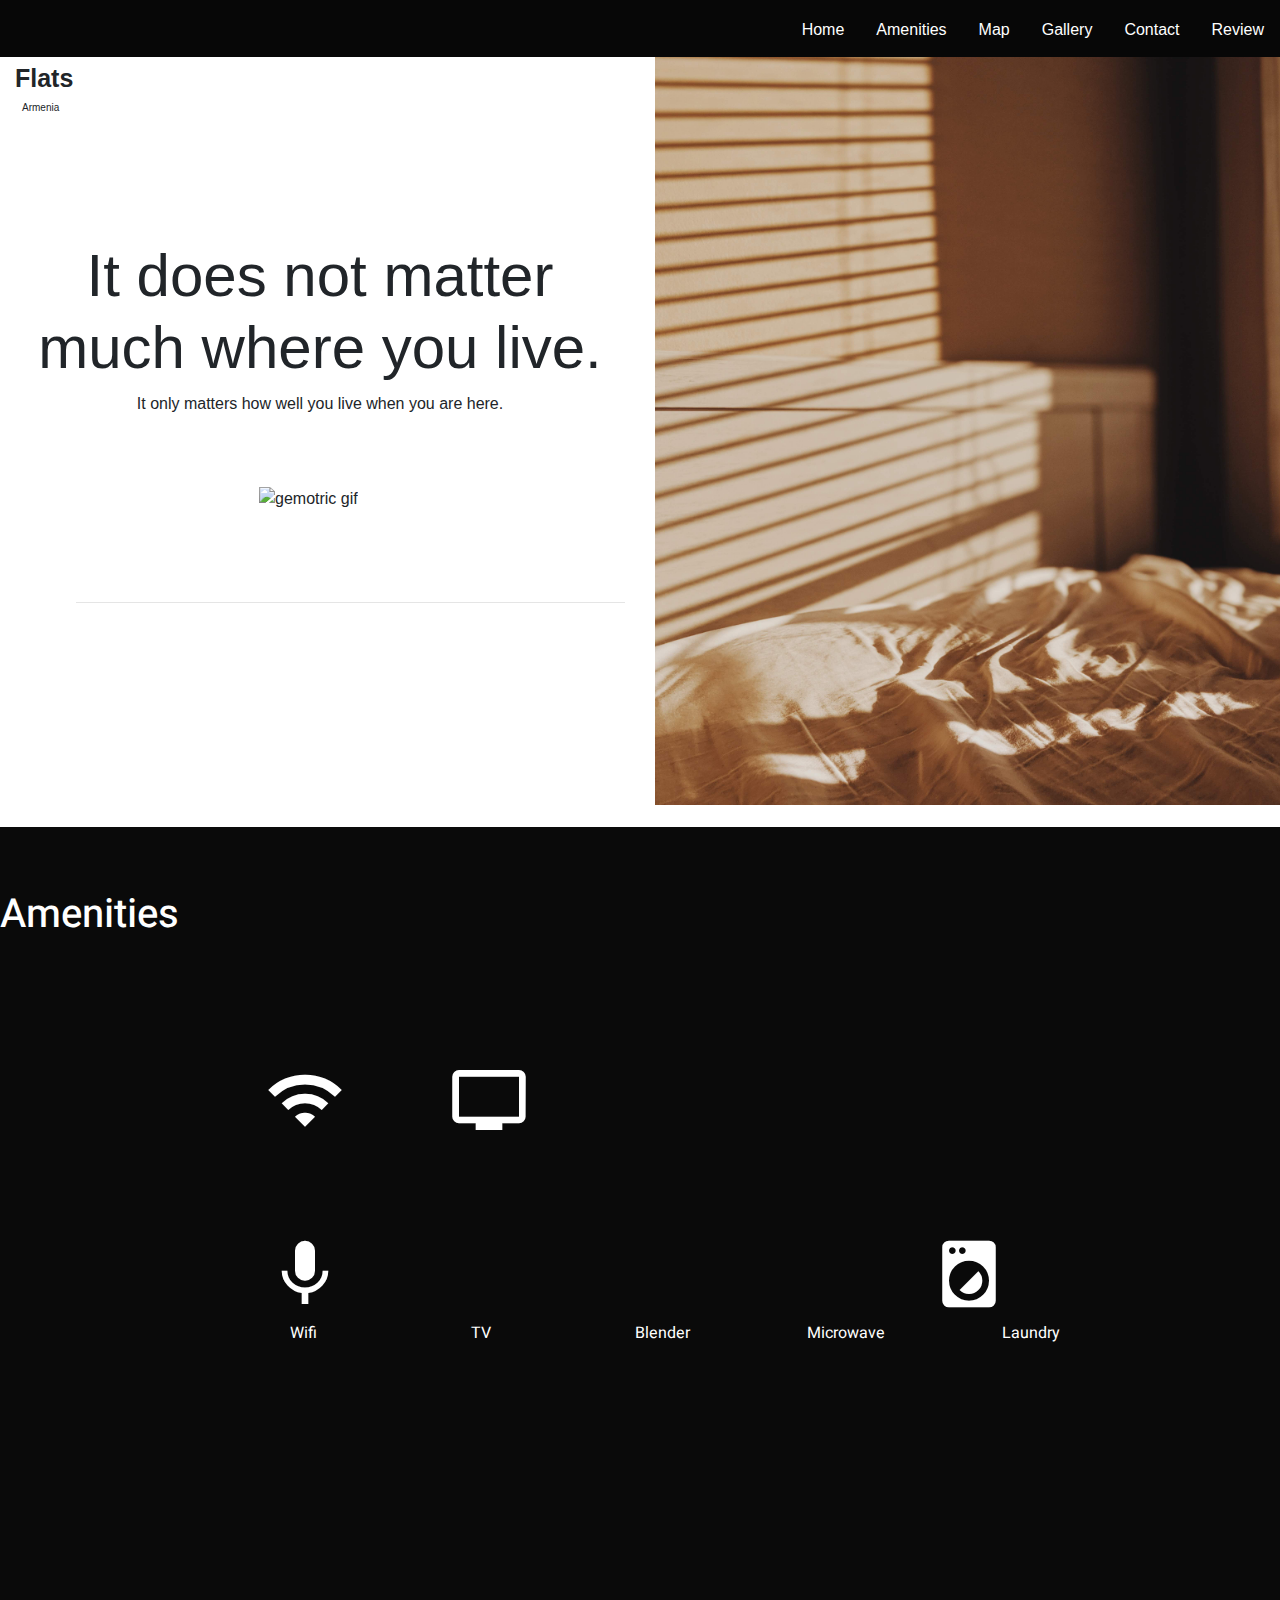
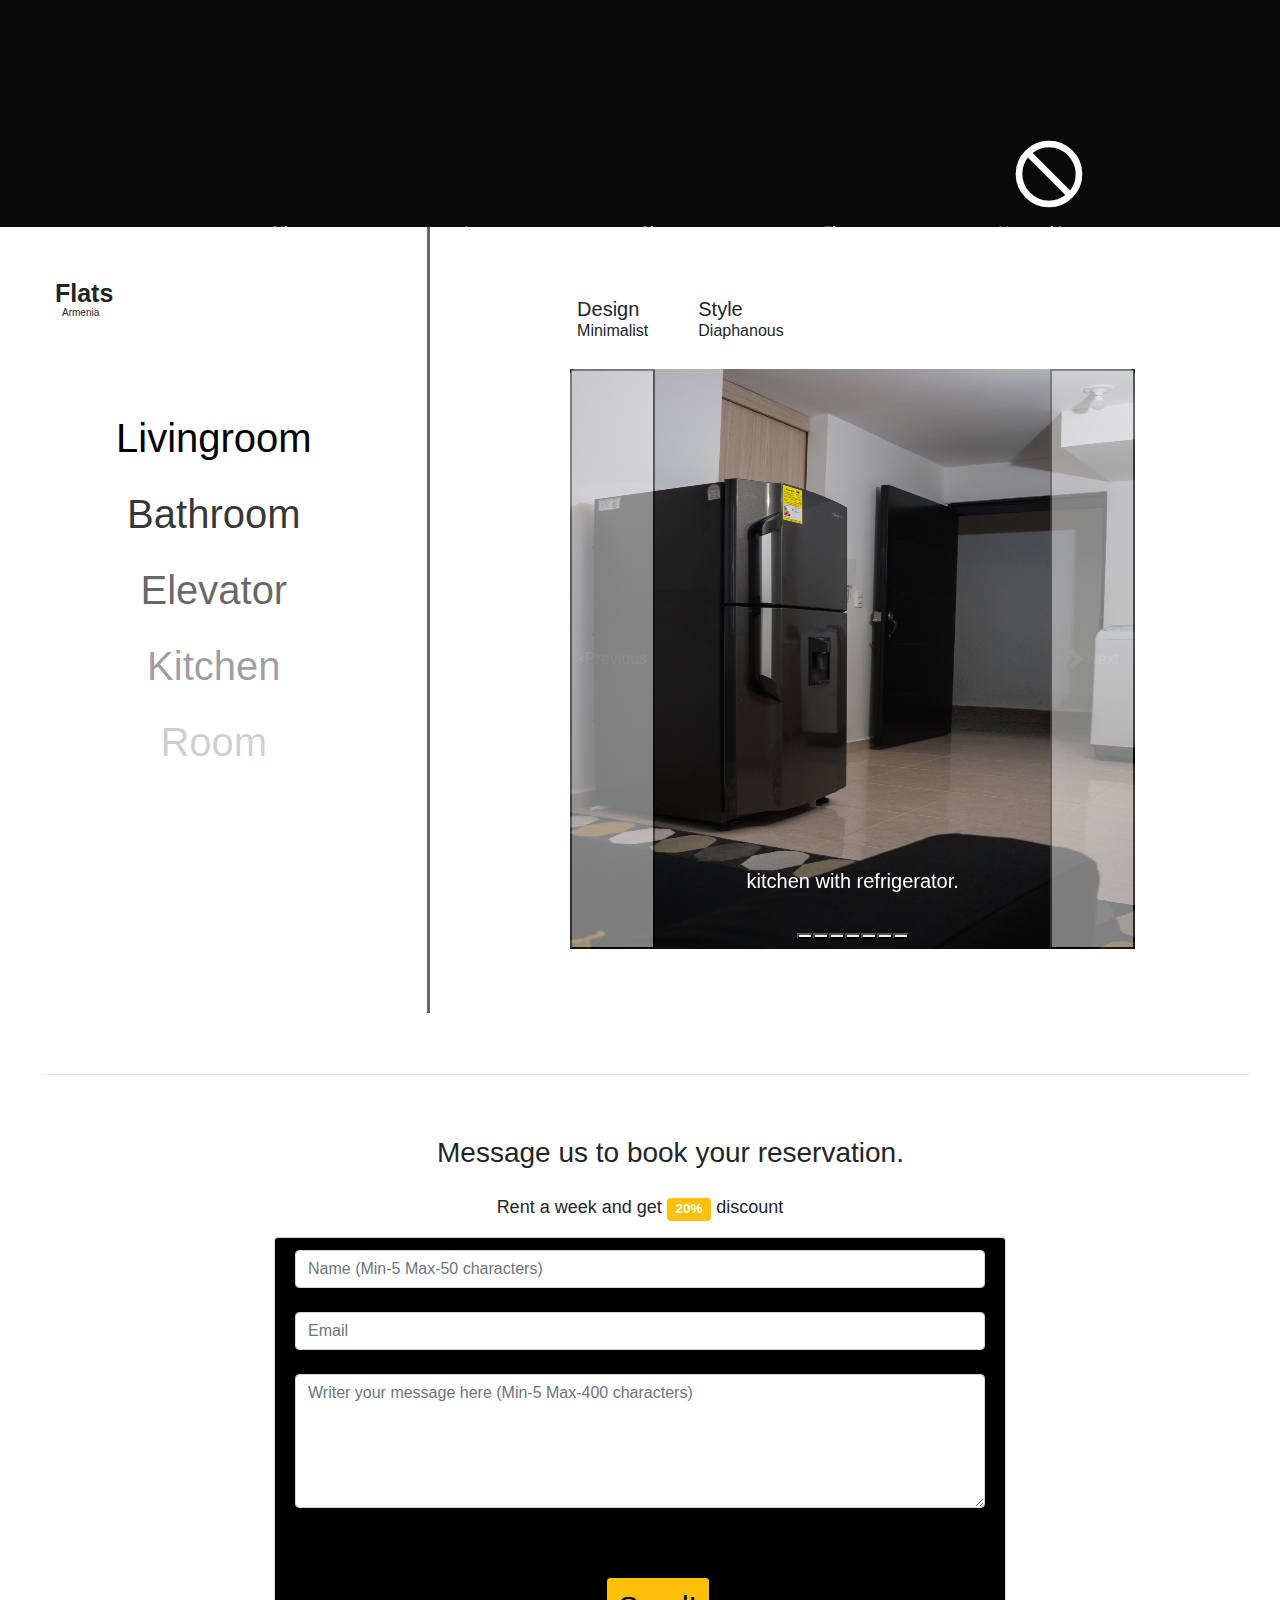
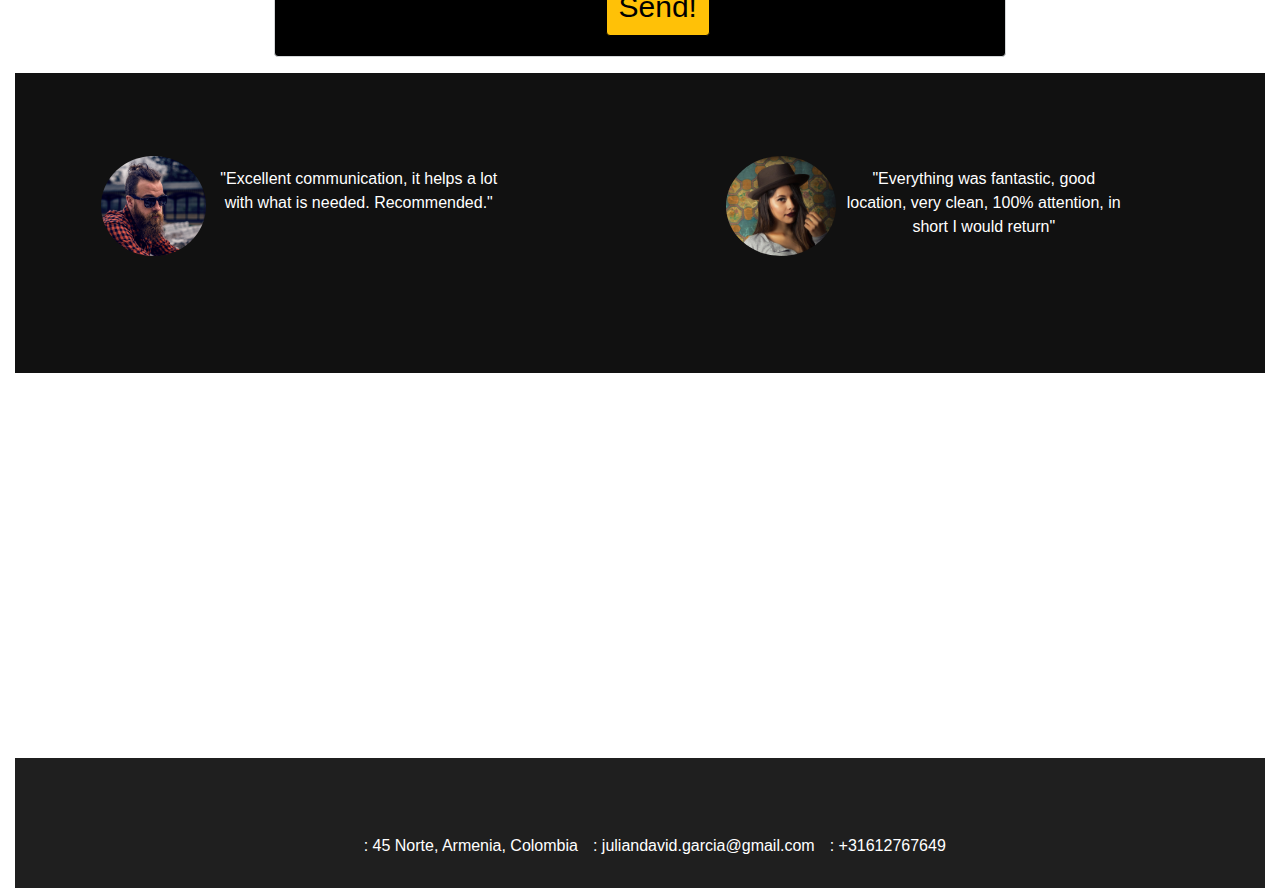
==== commit 8c549f42: "added the link to home page in the navbar" ====
--- a/index.html
+++ b/index.html
@@ -12,14 +12,14 @@
   <link
     href="https://fonts.googleapis.com/css2?family=Heebo:wght@100;200;300;700;800;900&family=Poppins:ital,wght@0,100;0,200;0,300;0,400;0,500;0,600;0,700;1,100;1,200;1,300;1,600&display=swap"
     rel="stylesheet">
-     <!--Jquery-->
-     <script src="https://code.jquery.com/jquery-3.3.1.slim.min.js"
-     integrity="sha384-q8i/X+965DzO0rT7abK41JStQIAqVgRVzpbzo5smXKp4YfRvH+8abtTE1Pi6jizo"
-     crossorigin="anonymous"></script>
-
- <script src="https://cdnjs.cloudflare.com/ajax/libs/popper.js/1.14.3/umd/popper.min.js"
-     integrity="sha384-ZMP7rVo3mIykV+2+9J3UJ46jBk0WLaUAdn689aCwoqbBJiSnjAK/l8WvCWPIPm49"
-     crossorigin="anonymous"></script>
+  <!--Jquery-->
+  <script src="https://code.jquery.com/jquery-3.3.1.slim.min.js"
+    integrity="sha384-q8i/X+965DzO0rT7abK41JStQIAqVgRVzpbzo5smXKp4YfRvH+8abtTE1Pi6jizo"
+    crossorigin="anonymous"></script>
+
+  <script src="https://cdnjs.cloudflare.com/ajax/libs/popper.js/1.14.3/umd/popper.min.js"
+    integrity="sha384-ZMP7rVo3mIykV+2+9J3UJ46jBk0WLaUAdn689aCwoqbBJiSnjAK/l8WvCWPIPm49"
+    crossorigin="anonymous"></script>
   <!--Google-Icons-->
   <link href="https://fonts.googleapis.com/icon?family=Material+Icons" rel="stylesheet">
   <!--Boostrap 4.0.0-->
@@ -37,320 +37,334 @@
   </script>
   <script type="text/javascript">
     (function () {
-  emailjs.init("user_EbLvG3iACRgi6RcDBExzK");
-})();
- </script>
+      emailjs.init("user_EbLvG3iACRgi6RcDBExzK");
+    })();
+  </script>
 </head>
 
 <body container no-gutters>
   <!-- Top Navigation Hamburger Menu -->
   <nav id="menubar" class="col d-block d-sm-none">
-   <div class="">
-       <div class="dropdown">
-           <button class="btn btn-secondary dropdown-toggle" type="button" id="dropdownMenuButton"
-               data-toggle="dropdown" aria-haspopup="true" aria-expanded="false">
-               <i class="fas fa-bars"></i>
-           </button>
-           <div class="dropdown-menu" aria-labelledby="dropdownMenuButton">
-               <a id="item1" class="dropdown-item" href="#amenities">Amenities</a>
-               <a id="item2"class="dropdown-item" href="#map">Map</a>
-               <a id="item3"class="dropdown-item" href="#carousel">Gallery</a>
-               <a id="item4"class="dropdown-item" href="#calendar">Reserve</a>
-               <a id="item4"class="dropdown-item" href="#review">Review</a>
-           </div>
-       </div>
-   </div>
- </nav>
-   <!-- extended Menu -->
- <nav id="navbar" class="d-none d-sm-block">
-   <ul class="nav justify-content-end">
-     <li class="nav-item">
-       <a class="nav-link " href="#amenities">Amenities</a>
-     </li>
-     <li class="nav-item">
-       <a class="nav-link" href="#map">Map</a>
-     </li>
-     <li class="nav-item">
-       <a class="nav-link" href="#carousel">Gallery</a>
-     </li>
-     <li class="nav-item">
-       <a class="nav-link" href="#calendar">Contact</a>
-     </li>
-     <li class="nav-item">
-      <a class="nav-link" href="#review">Review</a>
-    </li>
-   </ul>
- </nav>
-
-<!--landing page-->
-<div id="landing-page">
- <div class="container-fluid no-gutters">
-   <div class="row">
-     <div class="col-md-6">
-       <div id="logo"><span id="flats">Flats</span>
-         <br><span id="armenia">Armenia</span>
-       </div>
-       <h1 id="title">It does not matter much where you live.</h1>
-       <p id="small-letter">It only matters how well you live when you are here.</p>
-       <img src="https://media.giphy.com/media/izyX9thmrMKMbUPx4b/giphy.gif" alt="gemotric gif" id="gif">
-         <hr>
-       </div>
-       <div class="col-md-6 col-md-6 d-none d-sm-block">
-         <img src="assets/images/room.jpg" id="photo-1" alt="room-armenia">
-       </div>
-     </div>
-   </div>
- </div>
-<!--end landing page lg md-->
-<!--Amenities-->
-<div id="amenities" class="container-fluid">
- <div class="row">
-   <h1 class="amenities-title">Amenities</h1>
-   <div class="col-6 col-md-12">
-     <ul class=amen-icons>
-       <li id="wifi"><i class="material-icons">wifi</i><span id="sub=1" class="d-md-none text-position"></span></li>
-       <li id="tv"><i class="material-icons">tv</i><span class="d-md-none text-position"></span></li>
-       <li id="blender"><i class="material-icons">blender</i><span class="d-md-none text-position"></span></li>
-       <li id="microwave"><i class="material-icons">microwave</i><span class="d-md-none text-position"></span></li>
-       <li id="local_laundry_service"><i class="material-icons">local_laundry_service</i><span class="d-md-none text-position"></span>
-       </li>
-     </ul>
-     <ul class="amen-text d-none d-sm-block">
-       <li><span class="text-icon-1">Wifi</span></li>
-       <li><span class="text-icon-2">TV</span></li>
-       <li><span class="text-icon-3">Blender</span></li>
-       <li><span class="text-icon-4">Microwave</span></li>
-       <li><span class="text-icon-5">Laundry</span></li>
-     </ul>
-   </div>
-   <div class="col-sm-12 col-6">
-     <ul class=amen-icons>
-       <li id="flatware"><i class="material-icons">flatware</i><span class="d-md-none text-position"></span></li>
-       <li id="iron"><i class="material-icons">iron</i><span class="d-md-none text-position"></span></li>
-       <li id="shower"><i class="material-icons">shower</i><span class="d-md-none text-position"></span></li>
-       <li id="elevator"><i class="material-icons">elevator</i><span class="d-md-none text-position"></span></li>
-       <li id="not_interested"><i class="material-icons">not_interested</i><span class="d-md-none text-position"></span></li>
-     </ul>
-     <ul class="amen-text d-none d-sm-block">
-       <li><span class="text-icon-6">Silverware</span></li>
-       <li><span class="text-icon-7">Iron</span></li>
-       <li><span class="text-icon-8">Shower</span></li>
-       <li><span class="text-icon-9">Elevator</span></li>
-       <li><span class="text-icon-10">Not parking</span></li>
-     </ul>
-   </div>
- </div>
-</div>
- <!--Gallery-->
- <div id="carousel" class="container-fluid">
-   <div class="row">
-     <div class="col-4 d-none d-xl-block">
-       <div id="logo-2"><span id="flats-2">Flats</span>
-         <br><span id="armenia-2">Armenia</span>
-       </div>
-       <ul id="house-sections">
-         <li class="vertical-list color-1">
-           <h1>Livingroom</h1>
-         </li>
-         <li class="vertical-list color-2">
-           <h1>Bathroom</h1>
-         </li>
-         <li class="vertical-list color-3">
-           <h1>Elevator</h1>
-         </li>
-         <li class="vertical-list color-4">
-           <h1>Kitchen</h1>
-         </li>
-         <li class="vertical-list color-5">
-           <h1>Room</h1>
-         </li>
-
-       </ul>
-     </div>
-     <div class="col-8">
-       <div class="carrousel-titles-2">
-         <ul id="carousel-list">
-           <li>
-             <h5>Design</h5><span id="minimal">Minimalist</span>
-           </li>
-           <li>
-             <h5>Style</h5><span id="diaphan">Diaphanous</span>
-           </li>
-         </ul>
-         <div id="carouselExampleDark" class="carousel carousel-dark slide" data-bs-ride="carousel">
-           <div class="carousel-indicators">
-             <button type="button" data-bs-target="#carouselExampleDark" data-bs-slide-to="0" class="active"
-               aria-current="true" aria-label="Slide 1"></button>
-             <button type="button" data-bs-target="#carouselExampleDark" data-bs-slide-to="1"
-               aria-label="Slide 2"></button>
-             <button type="button" data-bs-target="#carouselExampleDark" data-bs-slide-to="2"
-               aria-label="Slide 3"></button>
-             <button type="button" data-bs-target="#carouselExampleDark" data-bs-slide-to="3"
-               aria-label="Slide 4"></button>
-             <button type="button" data-bs-target="#carouselExampleDark" data-bs-slide-to="4"
-               aria-label="Slide 5"></button>
-             <button type="button" data-bs-target="#carouselExampleDark" data-bs-slide-to="5"
-               aria-label="Slide 6"></button>
-             <button type="button" data-bs-target="#carouselExampleDark" data-bs-slide-to="6"
-               aria-label="Slide 7"></button>
-           </div>
-           <div class="carousel-inner">
-             <div class="carousel-item active" data-bs-interval="10000">
-               <img src="assets/images/fridge.jpg" class="d-block w-100 image-height" alt="...">
-               <div class="carousel-caption d-none d-md-block">
-                 <h5 class="slide-white">kitchen with refrigerator.</h5>
-                 <p></p>
-               </div>
-             </div>
-             <div class="carousel-item" data-bs-interval="2000">
-               <img src="assets/images/kitchen-1.jpg" class="d-block w-100" alt="...">
-               <div class="carousel-caption d-none d-md-block">
-                 <h5 class="slide-white">fully equipped kitchen </h5>
-                 <p></p>
-               </div>
-             </div>
-             <div class="carousel-item" data-bs-interval="2000">
-               <img src="assets/images/room1.jpg" class="d-block w-100" alt="...">
-               <div class="carousel-caption d-none d-md-block">
-                 <h5>Confortable room with closet</h5>
-                 <p></p>
-               </div>
-             </div>
-             <div class="carousel-item" data-bs-interval="2000">
-               <img src="assets/images/bathroom.jpg" class="d-block w-100" alt="...">
-               <div class="carousel-caption d-none d-md-block">
-                 <h5>Toilet and sink</h5>
-                 <p></p>
-               </div>
-             </div>
-             <div class="carousel-item" data-bs-interval="2000">
-               <img src="assets/images/kitchen3.jpg" class="d-block w-100" alt="...">
-               <div class="carousel-caption d-none d-md-block">
-                 <h5>Drawers fully equipped with kitchen appliances</h5>
-                 <p></p>
-               </div>
-             </div>
-             <div class="carousel-item">
-               <img src="assets/images/shower.jpg" class="d-block w-100 image-height" alt="...">
-               <div class="carousel-caption d-none d-md-block">
-                 <h5>Hot water shower</h5>
-                 <p></p>
-               </div>
-             </div>
-           </div>
-           <button class="carousel-control-prev" type="button" data-bs-target="#carouselExampleDark"
-             data-bs-slide="prev">
-             <span class="carousel-control-prev-icon" aria-hidden="true"></span>
-             <span class="visually-hidden">Previous</span>
-           </button>
-           <button class="carousel-control-next" type="button" data-bs-target="#carouselExampleDark"
-             data-bs-slide="next">
-             <span class="carousel-control-next-icon" aria-hidden="true"></span>
-             <span class="visually-hidden">Next</span>
-           </button>
-         </div>
-       </div>
-     </div>
-   </div>
+    <div class="">
+      <div class="dropdown">
+        <button class="btn btn-secondary dropdown-toggle" type="button" id="dropdownMenuButton" data-toggle="dropdown"
+          aria-haspopup="true" aria-expanded="false">
+          <i class="fas fa-bars"></i>
+        </button>
+        <div class="dropdown-menu" aria-labelledby="dropdownMenuButton">
+          <a id="item1" class="dropdown-item" href="#landing-page">Home</a>
+          <a id="item1" class="dropdown-item" href="#amenities">Amenities</a>
+          <a id="item2" class="dropdown-item" href="#map">Map</a>
+          <a id="item3" class="dropdown-item" href="#carousel">Gallery</a>
+          <a id="item4" class="dropdown-item" href="#calendar">Reserve</a>
+          <a id="item4" class="dropdown-item" href="#review">Review</a>
+        </div>
+      </div>
+    </div>
+  </nav>
+  <!-- extended Menu -->
+  <nav id="navbar" class="d-none d-sm-block">
+    <ul class="nav justify-content-end">
+      <li class="nav-item">
+        <a class="nav-link " href="#landing-page">Home</a>
+      </li>
+      <li class="nav-item">
+        <a class="nav-link " href="#amenities">Amenities</a>
+      </li>
+      <li class="nav-item">
+        <a class="nav-link" href="#map">Map</a>
+      </li>
+      <li class="nav-item">
+        <a class="nav-link" href="#carousel">Gallery</a>
+      </li>
+      <li class="nav-item">
+        <a class="nav-link" href="#calendar">Contact</a>
+      </li>
+      <li class="nav-item">
+        <a class="nav-link" href="#review">Review</a>
+      </li>
+    </ul>
+  </nav>
+
+  <!--landing page-->
+  <div id="landing-page">
+    <div class="container-fluid no-gutters">
+      <div class="row">
+        <div class="col-md-6">
+          <div id="logo"><span id="flats">Flats</span>
+            <br><span id="armenia">Armenia</span>
+          </div>
+          <h1 id="title">It does not matter much where you live.</h1>
+          <p id="small-letter">It only matters how well you live when you are here.</p>
+          <img src="https://media.giphy.com/media/izyX9thmrMKMbUPx4b/giphy.gif" alt="gemotric gif" id="gif">
+          <hr>
+        </div>
+        <div class="col-md-6 col-md-6 d-none d-sm-block">
+          <img src="assets/images/room.jpg" id="photo-1" alt="room-armenia">
+        </div>
+      </div>
+    </div>
+  </div>
+  <!--end landing page lg md-->
+  <!--Amenities-->
+  <div id="amenities" class="container-fluid">
+    <div class="row">
+      <h1 class="amenities-title">Amenities</h1>
+      <div class="col-6 col-md-12">
+        <ul class=amen-icons>
+          <li id="wifi"><i class="material-icons">wifi</i><span id="sub=1" class="d-md-none text-position"></span></li>
+          <li id="tv"><i class="material-icons">tv</i><span class="d-md-none text-position"></span></li>
+          <li id="blender"><i class="material-icons">blender</i><span class="d-md-none text-position"></span></li>
+          <li id="microwave"><i class="material-icons">microwave</i><span class="d-md-none text-position"></span></li>
+          <li id="local_laundry_service"><i class="material-icons">local_laundry_service</i><span
+              class="d-md-none text-position"></span>
+          </li>
+        </ul>
+        <ul class="amen-text d-none d-sm-block">
+          <li><span class="text-icon-1">Wifi</span></li>
+          <li><span class="text-icon-2">TV</span></li>
+          <li><span class="text-icon-3">Blender</span></li>
+          <li><span class="text-icon-4">Microwave</span></li>
+          <li><span class="text-icon-5">Laundry</span></li>
+        </ul>
+      </div>
+      <div class="col-sm-12 col-6">
+        <ul class=amen-icons>
+          <li id="flatware"><i class="material-icons">flatware</i><span class="d-md-none text-position"></span></li>
+          <li id="iron"><i class="material-icons">iron</i><span class="d-md-none text-position"></span></li>
+          <li id="shower"><i class="material-icons">shower</i><span class="d-md-none text-position"></span></li>
+          <li id="elevator"><i class="material-icons">elevator</i><span class="d-md-none text-position"></span></li>
+          <li id="not_interested"><i class="material-icons">not_interested</i><span
+              class="d-md-none text-position"></span></li>
+        </ul>
+        <ul class="amen-text d-none d-sm-block">
+          <li><span class="text-icon-6">Silverware</span></li>
+          <li><span class="text-icon-7">Iron</span></li>
+          <li><span class="text-icon-8">Shower</span></li>
+          <li><span class="text-icon-9">Elevator</span></li>
+          <li><span class="text-icon-10">Not parking</span></li>
+        </ul>
+      </div>
+    </div>
+  </div>
+  <!--Gallery-->
+  <div id="carousel" class="container-fluid">
+    <div class="row">
+      <div class="col-4 d-none d-xl-block">
+        <div id="logo-2"><span id="flats-2">Flats</span>
+          <br><span id="armenia-2">Armenia</span>
+        </div>
+        <ul id="house-sections">
+          <li class="vertical-list color-1">
+            <h1>Livingroom</h1>
+          </li>
+          <li class="vertical-list color-2">
+            <h1>Bathroom</h1>
+          </li>
+          <li class="vertical-list color-3">
+            <h1>Elevator</h1>
+          </li>
+          <li class="vertical-list color-4">
+            <h1>Kitchen</h1>
+          </li>
+          <li class="vertical-list color-5">
+            <h1>Room</h1>
+          </li>
+
+        </ul>
+      </div>
+      <div class="col-8">
+        <div class="carrousel-titles-2">
+          <ul id="carousel-list">
+            <li>
+              <h5>Design</h5><span id="minimal">Minimalist</span>
+            </li>
+            <li>
+              <h5>Style</h5><span id="diaphan">Diaphanous</span>
+            </li>
+          </ul>
+          <div id="carouselExampleDark" class="carousel carousel-dark slide" data-bs-ride="carousel">
+            <div class="carousel-indicators">
+              <button type="button" data-bs-target="#carouselExampleDark" data-bs-slide-to="0" class="active"
+                aria-current="true" aria-label="Slide 1"></button>
+              <button type="button" data-bs-target="#carouselExampleDark" data-bs-slide-to="1"
+                aria-label="Slide 2"></button>
+              <button type="button" data-bs-target="#carouselExampleDark" data-bs-slide-to="2"
+                aria-label="Slide 3"></button>
+              <button type="button" data-bs-target="#carouselExampleDark" data-bs-slide-to="3"
+                aria-label="Slide 4"></button>
+              <button type="button" data-bs-target="#carouselExampleDark" data-bs-slide-to="4"
+                aria-label="Slide 5"></button>
+              <button type="button" data-bs-target="#carouselExampleDark" data-bs-slide-to="5"
+                aria-label="Slide 6"></button>
+              <button type="button" data-bs-target="#carouselExampleDark" data-bs-slide-to="6"
+                aria-label="Slide 7"></button>
+            </div>
+            <div class="carousel-inner">
+              <div class="carousel-item active" data-bs-interval="10000">
+                <img src="assets/images/fridge.jpg" class="d-block w-100 image-height" alt="...">
+                <div class="carousel-caption d-none d-md-block">
+                  <h5 class="slide-white">kitchen with refrigerator.</h5>
+                  <p></p>
+                </div>
+              </div>
+              <div class="carousel-item" data-bs-interval="2000">
+                <img src="assets/images/kitchen-1.jpg" class="d-block w-100" alt="...">
+                <div class="carousel-caption d-none d-md-block">
+                  <h5 class="slide-white">fully equipped kitchen </h5>
+                  <p></p>
+                </div>
+              </div>
+              <div class="carousel-item" data-bs-interval="2000">
+                <img src="assets/images/room1.jpg" class="d-block w-100" alt="...">
+                <div class="carousel-caption d-none d-md-block">
+                  <h5>Confortable room with closet</h5>
+                  <p></p>
+                </div>
+              </div>
+              <div class="carousel-item" data-bs-interval="2000">
+                <img src="assets/images/bathroom.jpg" class="d-block w-100" alt="...">
+                <div class="carousel-caption d-none d-md-block">
+                  <h5>Toilet and sink</h5>
+                  <p></p>
+                </div>
+              </div>
+              <div class="carousel-item" data-bs-interval="2000">
+                <img src="assets/images/kitchen3.jpg" class="d-block w-100" alt="...">
+                <div class="carousel-caption d-none d-md-block">
+                  <h5>Drawers fully equipped with kitchen appliances</h5>
+                  <p></p>
+                </div>
+              </div>
+              <div class="carousel-item">
+                <img src="assets/images/shower.jpg" class="d-block w-100 image-height" alt="...">
+                <div class="carousel-caption d-none d-md-block">
+                  <h5>Hot water shower</h5>
+                  <p></p>
+                </div>
+              </div>
+            </div>
+            <button class="carousel-control-prev" type="button" data-bs-target="#carouselExampleDark"
+              data-bs-slide="prev">
+              <span class="carousel-control-prev-icon" aria-hidden="true"></span>
+              <span class="visually-hidden">Previous</span>
+            </button>
+            <button class="carousel-control-next" type="button" data-bs-target="#carouselExampleDark"
+              data-bs-slide="next">
+              <span class="carousel-control-next-icon" aria-hidden="true"></span>
+              <span class="visually-hidden">Next</span>
+            </button>
+          </div>
+        </div>
+      </div>
+    </div>
     <!--Reserve-->
     <div id="calendar">
-     <div class="container-fluid no-gutters">
-      <hr class="hr">
-          <h3 class="text-center">Message us to book your reservation.</h3>
-          <p class="badge-title">Rent a week and get <span class="badge bg-secondary">20%</span> discount</p>
-         <div class="">
+      <div class="container-fluid no-gutters">
+        <hr class="hr">
+        <h3 class="text-center">Message us to book your reservation.</h3>
+        <p class="badge-title">Rent a week and get <span class="badge bg-secondary">20%</span> discount</p>
+        <div class="">
           <div class="alert alert-secondary" role="alert">
             <div class="center-form">
               <form id="form-1" onsubmit="return sendMail(this);">
-                <input type="text" name="name" class="form-control"  pattern="^[^\s][A-Za-z0-9\s]{5,50}$" id="fullname" placeholder="Name (Min-5 Max-50 characters)" required />
+                <input type="text" name="name" class="form-control" pattern="^[^\s][A-Za-z0-9\s]{5,50}$" id="fullname"
+                  placeholder="Name (Min-5 Max-50 characters)" required />
                 <br>
-                <input type="text" name="emailaddress" class="form-control" id="emailaddress" pattern="[a-z0-9._%+-]+@[a-z0-9.-]+\.[a-z]{2,}$" placeholder="Email" required />
+                <input type="text" name="emailaddress" class="form-control" id="emailaddress"
+                  pattern="[a-z0-9._%+-]+@[a-z0-9.-]+\.[a-z]{2,}$" placeholder="Email" required />
                 <br>
-                <textarea rows="5" name="message" class="form-control" id="message" placeholder="Writer your message here (Min-5 Max-400 characters)" minlength="5" maxlength="400" pattern="^[^\s][A-Za-z0-9\s]{20,400}$"
-                  required></textarea>
-                  <button type="submit" id="button-1" class="btn btn-secondary btn-1 center-block">Send!</button>
-                  
-      
-               
+                <textarea rows="5" name="message" class="form-control" id="message"
+                  placeholder="Writer your message here (Min-5 Max-400 characters)" minlength="5" maxlength="400"
+                  pattern="^[^\s][A-Za-z0-9\s]{20,400}$" required></textarea>
+                <button type="submit" id="button-1" class="btn btn-secondary btn-1 center-block">Send!</button>
+
+
+
                 <h2 class="confirm"></h2>
               </form>
             </div>
-         </div>
-       </div>
-
-   </div>
-  </div>
-
- <!--Review-->
- <div id="review" class="container-fluid no-gutters">
-   <div class="row block">
-     <div class="col-6">
-       <div class="row">
-         <div class="col-6 margin-image"><img class="round-image-1" src="assets/images/guy-image.png" alt="guest-mam">
-         </div>
-         <div class="col-6 margin-paragraph">
-           <p>"Excellent communication, it helps a lot with what is needed. Recommended."</p>
-         </div>
-       </div>
-     </div>
-     <div class="col-6 block">
-       <div class="row">
-         <div class="col-6 margin-image"><img class="round-image-1" src="assets/images/girl-image.png" alt="guest-mam">
-         </div>
-         <div class="col-6 margin-paragraph">
-           <p>"Everything was fantastic, good location, very clean, 100% attention, in short I would return"</p>
-         </div>
-       </div>
-     </div>
-   </div>
- </div>
-<!--map-->
-<div id="map"></div>
-
-<footer class="container-fluid">
-  <div class="social-media no-gutters">
-    <div class="row">
-      <div class="col-12">
-        <ul id="links">
-          <li><a href="https://www.instagram.com/alquiler_armenia_quindio/" target="_blank"><i class="fab fa-instagram"></i></a></li>
-          <li><a href="https://www.airbnb.nl/rooms/31710601?guests=1&adults=1&s=67&unique_share_id=3d8610a9-d94c-49a6-8fe9-441ab7355180" target="_blank"><i class="fab fa-airbnb"></i></a></li>
-        </ul>
-    </div>
-      <div class="col-12">
-        <ul id="personal">
-        
-          <li><i class="fas fa-map-marker-alt"></i> : 45 Norte, Armenia, Colombia </li>
-          <li><i class="fas fa-at"></i> : juliandavid.garcia@gmail.com</li>
-          <li><i class="fas fa-phone-alt"></i> : +31612767649</li>
-        </ul>
-  </div>
-    
-</div>
-</div>
-
-</footer>
-
- <!-- Async script executes immediately and must be after any DOM elements used in callback. -->
- <script
-   src="https://maps.googleapis.com/maps/api/js?key=AIzaSyD6F2UYda2LUohDHbhWN4rVdmyiPNs7oMw&callback=initMap&libraries=&v=weekly"
-   async></script>
- 
- <!--jquery-->
- <script src="https://code.jquery.com/jquery-3.2.1.slim.min.js"
-   integrity="sha384-KJ3o2DKtIkvYIK3UENzmM7KCkRr/rE9/Qpg6aAZGJwFDMVNA/GpGFF93hXpG5KkN"
-   crossorigin="anonymous"></script>
- <!--ajax-->
- <script src="https://cdnjs.cloudflare.com/ajax/libs/popper.js/1.12.9/umd/popper.min.js"
-   integrity="sha384-ApNbgh9B+Y1QKtv3Rn7W3mgPxhU9K/ScQsAP7hUibX39j7fakFPskvXusvfa0b4Q"
-   crossorigin="anonymous"></script>
- <!--Boostrap.4.0.0-->
- <script src="https://maxcdn.bootstrapcdn.com/bootstrap/4.0.0/js/bootstrap.min.js"
-   integrity="sha384-JZR6Spejh4U02d8jOt6vLEHfe/JQGiRRSQQxSfFWpi1MquVdAyjUar5+76PVCmYl"
-   crossorigin="anonymous"></script>
- <!--Boostrap.5.0.1-->
- <script src="https://cdn.jsdelivr.net/npm/bootstrap@5.0.1/dist/js/bootstrap.bundle.min.js"
-   integrity="sha384-gtEjrD/SeCtmISkJkNUaaKMoLD0//ElJ19smozuHV6z3Iehds+3Ulb9Bn9Plx0x4"
-   crossorigin="anonymous"></script>
+          </div>
+        </div>
+
+      </div>
+    </div>
+
+    <!--Review-->
+    <div id="review" class="container-fluid no-gutters">
+      <div class="row block">
+        <div class="col-6">
+          <div class="row">
+            <div class="col-6 margin-image"><img class="round-image-1" src="assets/images/guy-image.png"
+                alt="guest-mam">
+            </div>
+            <div class="col-6 margin-paragraph">
+              <p>"Excellent communication, it helps a lot with what is needed. Recommended."</p>
+            </div>
+          </div>
+        </div>
+        <div class="col-6 block">
+          <div class="row">
+            <div class="col-6 margin-image"><img class="round-image-1" src="assets/images/girl-image.png"
+                alt="guest-mam">
+            </div>
+            <div class="col-6 margin-paragraph">
+              <p>"Everything was fantastic, good location, very clean, 100% attention, in short I would return"</p>
+            </div>
+          </div>
+        </div>
+      </div>
+    </div>
+    <!--map-->
+    <div id="map"></div>
+
+    <footer class="container-fluid">
+      <div class="social-media no-gutters">
+        <div class="row">
+          <div class="col-12">
+            <ul id="links">
+              <li><a href="https://www.instagram.com/alquiler_armenia_quindio/" target="_blank"><i
+                    class="fab fa-instagram"></i></a></li>
+              <li><a
+                  href="https://www.airbnb.nl/rooms/31710601?guests=1&adults=1&s=67&unique_share_id=3d8610a9-d94c-49a6-8fe9-441ab7355180"
+                  target="_blank"><i class="fab fa-airbnb"></i></a></li>
+            </ul>
+          </div>
+          <div class="col-12">
+            <ul id="personal">
+
+              <li><i class="fas fa-map-marker-alt"></i> : 45 Norte, Armenia, Colombia </li>
+              <li><i class="fas fa-at"></i> : juliandavid.garcia@gmail.com</li>
+              <li><i class="fas fa-phone-alt"></i> : +31612767649</li>
+            </ul>
+          </div>
+
+        </div>
+      </div>
+
+    </footer>
+
+    <!-- Async script executes immediately and must be after any DOM elements used in callback. -->
+    <script
+      src="https://maps.googleapis.com/maps/api/js?key=AIzaSyD6F2UYda2LUohDHbhWN4rVdmyiPNs7oMw&callback=initMap&libraries=&v=weekly"
+      async></script>
+
+    <!--jquery-->
+    <script src="https://code.jquery.com/jquery-3.2.1.slim.min.js"
+      integrity="sha384-KJ3o2DKtIkvYIK3UENzmM7KCkRr/rE9/Qpg6aAZGJwFDMVNA/GpGFF93hXpG5KkN"
+      crossorigin="anonymous"></script>
+    <!--ajax-->
+    <script src="https://cdnjs.cloudflare.com/ajax/libs/popper.js/1.12.9/umd/popper.min.js"
+      integrity="sha384-ApNbgh9B+Y1QKtv3Rn7W3mgPxhU9K/ScQsAP7hUibX39j7fakFPskvXusvfa0b4Q"
+      crossorigin="anonymous"></script>
+    <!--Boostrap.4.0.0-->
+    <script src="https://maxcdn.bootstrapcdn.com/bootstrap/4.0.0/js/bootstrap.min.js"
+      integrity="sha384-JZR6Spejh4U02d8jOt6vLEHfe/JQGiRRSQQxSfFWpi1MquVdAyjUar5+76PVCmYl"
+      crossorigin="anonymous"></script>
+    <!--Boostrap.5.0.1-->
+    <script src="https://cdn.jsdelivr.net/npm/bootstrap@5.0.1/dist/js/bootstrap.bundle.min.js"
+      integrity="sha384-gtEjrD/SeCtmISkJkNUaaKMoLD0//ElJ19smozuHV6z3Iehds+3Ulb9Bn9Plx0x4"
+      crossorigin="anonymous"></script>
 
 </body>
 
